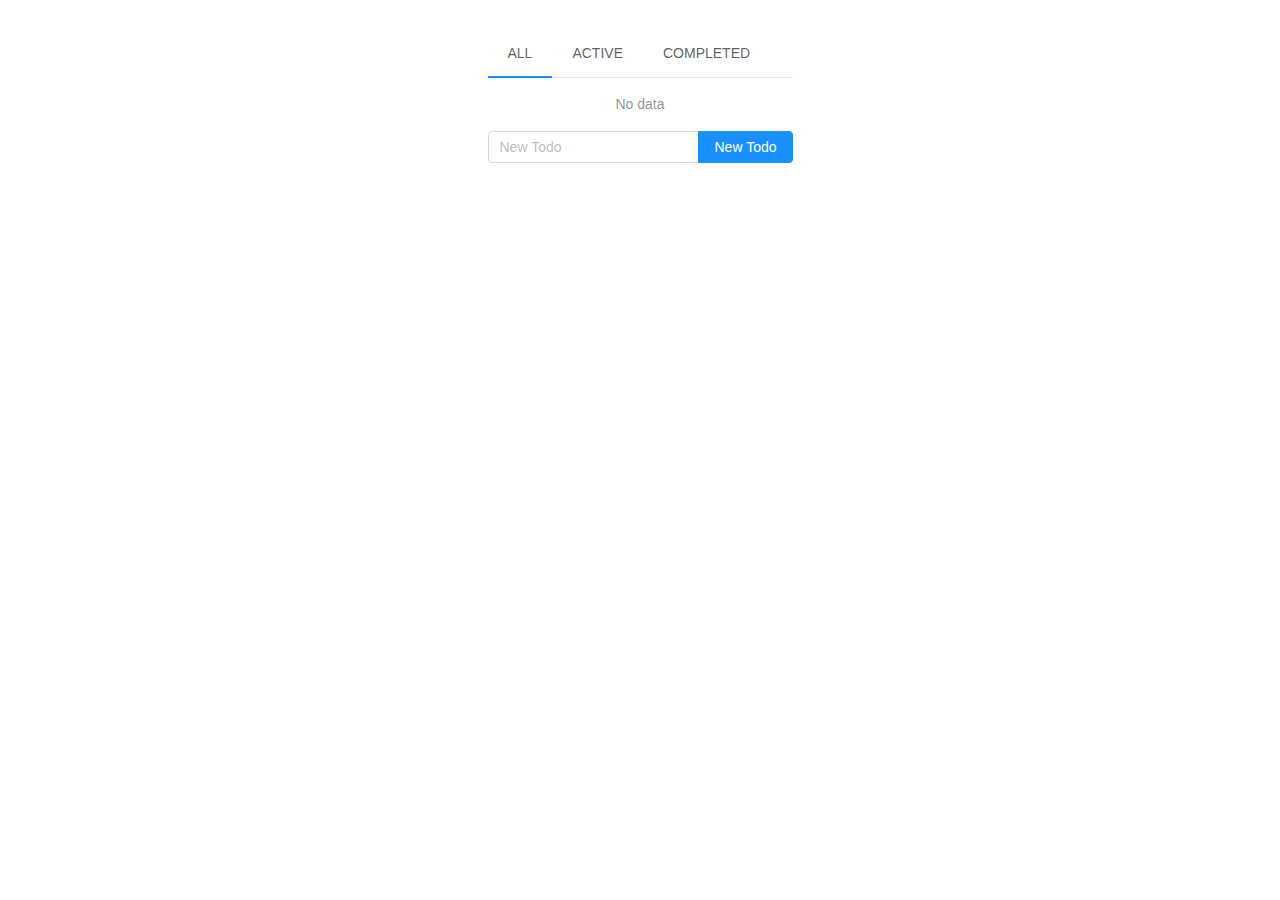
==== index.html @ 4963d321 "initial commit" ====
<!DOCTYPE html>
<html>
  <head>
    <meta charset="UTF-8">
    <title>Todo-V4.1.1</title>
  <link href="./bundle.css" rel="stylesheet"></head>
  <body>
  <script type="text/javascript" src="./bundle.js"></script></body>
</html>
---- bundle.css ----
@font-face{font-family:Monospaced Number;src:local("Tahoma");unicode-range:u+30-39}@font-face{font-family:Chinese Quote;src:local("PingFang SC"),local("SimSun");unicode-range:u+2018,u+2019,u+201c,u+201d}body,html{width:100%;height:100%}input::-ms-clear,input::-ms-reveal{display:none}*,:after,:before{-webkit-box-sizing:border-box;box-sizing:border-box}html{font-family:sans-serif;line-height:1.15;-webkit-text-size-adjust:100%;-ms-text-size-adjust:100%;-ms-overflow-style:scrollbar;-webkit-tap-highlight-color:rgba(0,0,0,0)}@at-root{@-ms-viewport{width:device-width}}article,aside,dialog,figcaption,figure,footer,header,hgroup,main,nav,section{display:block}body{margin:0;font-family:Monospaced Number,Chinese Quote,-apple-system,BlinkMacSystemFont,Segoe UI,Roboto,PingFang SC,Hiragino Sans GB,Microsoft YaHei,Helvetica Neue,Helvetica,Arial,sans-serif;font-size:14px;line-height:1.5;color:rgba(0,0,0,.65);background-color:#fff}[tabindex="-1"]:focus{outline:none!important}hr{-webkit-box-sizing:content-box;box-sizing:content-box;height:0;overflow:visible}h1,h2,h3,h4,h5,h6{margin-top:0;margin-bottom:.5em;color:rgba(0,0,0,.85);font-weight:500}p{margin-top:0;margin-bottom:1em}abbr[data-original-title],abbr[title]{text-decoration:underline;-webkit-text-decoration:underline dotted;text-decoration:underline dotted;cursor:help;border-bottom:0}address{margin-bottom:1em;font-style:normal;line-height:inherit}input[type=number],input[type=password],input[type=text],textarea{-webkit-appearance:none}dl,ol,ul{margin-top:0;margin-bottom:1em}ol ol,ol ul,ul ol,ul ul{margin-bottom:0}dt{font-weight:500}dd{margin-bottom:.5em;margin-left:0}blockquote{margin:0 0 1em}dfn{font-style:italic}b,strong{font-weight:bolder}small{font-size:80%}sub,sup{position:relative;font-size:75%;line-height:0;vertical-align:baseline}sub{bottom:-.25em}sup{top:-.5em}a{color:#1890ff;background-color:transparent;text-decoration:none;outline:none;cursor:pointer;-webkit-transition:color .3s;transition:color .3s;-webkit-text-decoration-skip:objects}a:focus{text-decoration:underline;-webkit-text-decoration-skip:ink;text-decoration-skip:ink}a:hover{color:#40a9ff}a:active{color:#096dd9}a:active,a:hover{outline:0;text-decoration:none}a[disabled]{color:rgba(0,0,0,.25);cursor:not-allowed;pointer-events:none}code,kbd,pre,samp{font-family:Consolas,Menlo,Courier,monospace;font-size:1em}pre{margin-top:0;margin-bottom:1em;overflow:auto}figure{margin:0 0 1em}img{vertical-align:middle;border-style:none}svg:not(:root){overflow:hidden}[role=button],a,area,button,input:not([type=range]),label,select,summary,textarea{-ms-touch-action:manipulation;touch-action:manipulation}table{border-collapse:collapse}caption{padding-top:.75em;padding-bottom:.3em;color:rgba(0,0,0,.45);text-align:left;caption-side:bottom}th{text-align:inherit}button,input,optgroup,select,textarea{margin:0;font-family:inherit;font-size:inherit;line-height:inherit;color:inherit}button,input{overflow:visible}button,select{text-transform:none}[type=reset],[type=submit],button,html [type=button]{-webkit-appearance:button}[type=button]::-moz-focus-inner,[type=reset]::-moz-focus-inner,[type=submit]::-moz-focus-inner,button::-moz-focus-inner{padding:0;border-style:none}input[type=checkbox],input[type=radio]{-webkit-box-sizing:border-box;box-sizing:border-box;padding:0}input[type=date],input[type=datetime-local],input[type=month],input[type=time]{-webkit-appearance:listbox}textarea{overflow:auto;resize:vertical}fieldset{min-width:0;padding:0;margin:0;border:0}legend{display:block;width:100%;max-width:100%;padding:0;margin-bottom:.5em;font-size:1.5em;line-height:inherit;color:inherit;white-space:normal}progress{vertical-align:baseline}[type=number]::-webkit-inner-spin-button,[type=number]::-webkit-outer-spin-button{height:auto}[type=search]{outline-offset:-2px;-webkit-appearance:none}[type=search]::-webkit-search-cancel-button,[type=search]::-webkit-search-decoration{-webkit-appearance:none}::-webkit-file-upload-button{font:inherit;-webkit-appearance:button}output{display:inline-block}summary{display:list-item}template{display:none}[hidden]{display:none!important}mark{padding:.2em;background-color:#feffe6}::-moz-selection{background:#1890ff;color:#fff}::selection{background:#1890ff;color:#fff}.clearfix{zoom:1}.clearfix:after,.clearfix:before{content:" ";display:table}.clearfix:after{clear:both;visibility:hidden;font-size:0;height:0}@font-face{font-family:anticon;src:url("https://at.alicdn.com/t/font_148784_v4ggb6wrjmkotj4i.eot");src:url("https://at.alicdn.com/t/font_148784_v4ggb6wrjmkotj4i.woff") format("woff"),url("https://at.alicdn.com/t/font_148784_v4ggb6wrjmkotj4i.ttf") format("truetype"),url("https://at.alicdn.com/t/font_148784_v4ggb6wrjmkotj4i.svg#iconfont") format("svg")}.anticon{display:inline-block;font-style:normal;vertical-align:baseline;text-align:center;text-transform:none;line-height:1;text-rendering:optimizeLegibility;-webkit-font-smoothing:antialiased;-moz-osx-font-smoothing:grayscale}.anticon:before{display:block;font-family:anticon!important}.anticon-step-forward:before{content:"\E600"}.anticon-step-backward:before{content:"\E601"}.anticon-forward:before{content:"\E602"}.anticon-backward:before{content:"\E603"}.anticon-caret-right:before{content:"\E604"}.anticon-caret-left:before{content:"\E605"}.anticon-caret-down:before{content:"\E606"}.anticon-caret-up:before{content:"\E607"}.anticon-caret-circle-right:before,.anticon-circle-right:before,.anticon-right-circle:before{content:"\E608"}.anticon-caret-circle-left:before,.anticon-circle-left:before,.anticon-left-circle:before{content:"\E609"}.anticon-caret-circle-up:before,.anticon-circle-up:before,.anticon-up-circle:before{content:"\E60A"}.anticon-caret-circle-down:before,.anticon-circle-down:before,.anticon-down-circle:before{content:"\E60B"}.anticon-right-circle-o:before{content:"\E60C"}.anticon-caret-circle-o-right:before,.anticon-circle-o-right:before{content:"\E60C"}.anticon-left-circle-o:before{content:"\E60D"}.anticon-caret-circle-o-left:before,.anticon-circle-o-left:before{content:"\E60D"}.anticon-up-circle-o:before{content:"\E60E"}.anticon-caret-circle-o-up:before,.anticon-circle-o-up:before{content:"\E60E"}.anticon-down-circle-o:before{content:"\E60F"}.anticon-caret-circle-o-down:before,.anticon-circle-o-down:before{content:"\E60F"}.anticon-verticle-left:before{content:"\E610"}.anticon-verticle-right:before{content:"\E611"}.anticon-rollback:before{content:"\E612"}.anticon-retweet:before{content:"\E613"}.anticon-shrink:before{content:"\E614"}.anticon-arrow-salt:before,.anticon-arrows-alt:before{content:"\E615"}.anticon-reload:before{content:"\E616"}.anticon-double-right:before{content:"\E617"}.anticon-double-left:before{content:"\E618"}.anticon-arrow-down:before{content:"\E619"}.anticon-arrow-up:before{content:"\E61A"}.anticon-arrow-right:before{content:"\E61B"}.anticon-arrow-left:before{content:"\E61C"}.anticon-down:before{content:"\E61D"}.anticon-up:before{content:"\E61E"}.anticon-right:before{content:"\E61F"}.anticon-left:before{content:"\E620"}.anticon-minus-square-o:before{content:"\E621"}.anticon-minus-circle:before{content:"\E622"}.anticon-minus-circle-o:before{content:"\E623"}.anticon-minus:before{content:"\E624"}.anticon-plus-circle-o:before{content:"\E625"}.anticon-plus-circle:before{content:"\E626"}.anticon-plus:before{content:"\E627"}.anticon-info-circle:before{content:"\E628"}.anticon-info-circle-o:before{content:"\E629"}.anticon-info:before{content:"\E62A"}.anticon-exclamation:before{content:"\E62B"}.anticon-exclamation-circle:before{content:"\E62C"}.anticon-exclamation-circle-o:before{content:"\E62D"}.anticon-close-circle:before,.anticon-cross-circle:before{content:"\E62E"}.anticon-close-circle-o:before,.anticon-cross-circle-o:before{content:"\E62F"}.anticon-check-circle:before{content:"\E630"}.anticon-check-circle-o:before{content:"\E631"}.anticon-check:before{content:"\E632"}.anticon-close:before,.anticon-cross:before{content:"\E633"}.anticon-customer-service:before,.anticon-customerservice:before{content:"\E634"}.anticon-credit-card:before{content:"\E635"}.anticon-code-o:before{content:"\E636"}.anticon-book:before{content:"\E637"}.anticon-bars:before{content:"\E639"}.anticon-question:before{content:"\E63A"}.anticon-question-circle:before{content:"\E63B"}.anticon-question-circle-o:before{content:"\E63C"}.anticon-pause:before{content:"\E63D"}.anticon-pause-circle:before{content:"\E63E"}.anticon-pause-circle-o:before{content:"\E63F"}.anticon-clock-circle:before{content:"\E640"}.anticon-clock-circle-o:before{content:"\E641"}.anticon-swap:before{content:"\E642"}.anticon-swap-left:before{content:"\E643"}.anticon-swap-right:before{content:"\E644"}.anticon-plus-square-o:before{content:"\E645"}.anticon-frown-circle:before,.anticon-frown:before{content:"\E646"}.anticon-ellipsis:before{content:"\E647"}.anticon-copy:before{content:"\E648"}.anticon-menu-fold:before{content:"\E9AC"}.anticon-mail:before{content:"\E659"}.anticon-logout:before{content:"\E65A"}.anticon-link:before{content:"\E65B"}.anticon-area-chart:before{content:"\E65C"}.anticon-line-chart:before{content:"\E65D"}.anticon-home:before{content:"\E65E"}.anticon-laptop:before{content:"\E65F"}.anticon-star:before{content:"\E660"}.anticon-star-o:before{content:"\E661"}.anticon-folder:before{content:"\E662"}.anticon-filter:before{content:"\E663"}.anticon-file:before{content:"\E664"}.anticon-exception:before{content:"\E665"}.anticon-meh-circle:before,.anticon-meh:before{content:"\E666"}.anticon-meh-o:before{content:"\E667"}.anticon-shopping-cart:before{content:"\E668"}.anticon-save:before{content:"\E669"}.anticon-user:before{content:"\E66A"}.anticon-video-camera:before{content:"\E66B"}.anticon-to-top:before{content:"\E66C"}.anticon-team:before{content:"\E66D"}.anticon-tablet:before{content:"\E66E"}.anticon-solution:before{content:"\E66F"}.anticon-search:before{content:"\E670"}.anticon-share-alt:before{content:"\E671"}.anticon-setting:before{content:"\E672"}.anticon-poweroff:before{content:"\E6D5"}.anticon-picture:before{content:"\E674"}.anticon-phone:before{content:"\E675"}.anticon-paper-clip:before{content:"\E676"}.anticon-notification:before{content:"\E677"}.anticon-mobile:before{content:"\E678"}.anticon-menu-unfold:before{content:"\E9AD"}.anticon-inbox:before{content:"\E67A"}.anticon-lock:before{content:"\E67B"}.anticon-qrcode:before{content:"\E67C"}.anticon-play-circle:before{content:"\E6D0"}.anticon-play-circle-o:before{content:"\E6D1"}.anticon-tag:before{content:"\E6D2"}.anticon-tag-o:before{content:"\E6D3"}.anticon-tags:before{content:"\E67D"}.anticon-tags-o:before{content:"\E67E"}.anticon-cloud-o:before{content:"\E67F"}.anticon-cloud:before{content:"\E680"}.anticon-cloud-upload:before{content:"\E681"}.anticon-cloud-download:before{content:"\E682"}.anticon-cloud-download-o:before{content:"\E683"}.anticon-cloud-upload-o:before{content:"\E684"}.anticon-environment:before{content:"\E685"}.anticon-environment-o:before{content:"\E686"}.anticon-eye:before{content:"\E687"}.anticon-eye-o:before{content:"\E688"}.anticon-camera:before{content:"\E689"}.anticon-camera-o:before{content:"\E68A"}.anticon-windows:before{content:"\E68B"}.anticon-apple:before{content:"\E68C"}.anticon-apple-o:before{content:"\E6D4"}.anticon-android:before{content:"\E938"}.anticon-android-o:before{content:"\E68D"}.anticon-aliwangwang:before{content:"\E68E"}.anticon-aliwangwang-o:before{content:"\E68F"}.anticon-export:before{content:"\E691"}.anticon-edit:before{content:"\E692"}.anticon-circle-down-o:before{content:"\E693"}.anticon-circle-down-:before{content:"\E694"}.anticon-appstore-o:before{content:"\E695"}.anticon-appstore:before{content:"\E696"}.anticon-scan:before{content:"\E697"}.anticon-file-text:before{content:"\E698"}.anticon-folder-open:before{content:"\E699"}.anticon-hdd:before{content:"\E69A"}.anticon-ie:before{content:"\E69B"}.anticon-file-jpg:before{content:"\E69C"}.anticon-like:before{content:"\E64C"}.anticon-like-o:before{content:"\E69D"}.anticon-dislike:before{content:"\E64B"}.anticon-dislike-o:before{content:"\E69E"}.anticon-delete:before{content:"\E69F"}.anticon-enter:before{content:"\E6A0"}.anticon-pushpin-o:before{content:"\E6A1"}.anticon-pushpin:before{content:"\E6A2"}.anticon-heart:before{content:"\E6A3"}.anticon-heart-o:before{content:"\E6A4"}.anticon-pay-circle:before{content:"\E6A5"}.anticon-pay-circle-o:before{content:"\E6A6"}.anticon-smile-circle:before,.anticon-smile:before{content:"\E6A7"}.anticon-smile-o:before{content:"\E6A8"}.anticon-frown-o:before{content:"\E6A9"}.anticon-calculator:before{content:"\E6AA"}.anticon-message:before{content:"\E6AB"}.anticon-chrome:before{content:"\E6AC"}.anticon-github:before{content:"\E6AD"}.anticon-file-unknown:before{content:"\E6AF"}.anticon-file-excel:before{content:"\E6B0"}.anticon-file-ppt:before{content:"\E6B1"}.anticon-file-word:before{content:"\E6B2"}.anticon-file-pdf:before{content:"\E6B3"}.anticon-desktop:before{content:"\E6B4"}.anticon-upload:before{content:"\E6B6"}.anticon-download:before{content:"\E6B7"}.anticon-pie-chart:before{content:"\E6B8"}.anticon-unlock:before{content:"\E6BA"}.anticon-calendar:before{content:"\E6BB"}.anticon-windows-o:before{content:"\E6BC"}.anticon-dot-chart:before{content:"\E6BD"}.anticon-bar-chart:before{content:"\E6BE"}.anticon-code:before{content:"\E6BF"}.anticon-api:before{content:"\E951"}.anticon-plus-square:before{content:"\E6C0"}.anticon-minus-square:before{content:"\E6C1"}.anticon-close-square:before{content:"\E6C2"}.anticon-close-square-o:before{content:"\E6C3"}.anticon-check-square:before{content:"\E6C4"}.anticon-check-square-o:before{content:"\E6C5"}.anticon-fast-backward:before{content:"\E6C6"}.anticon-fast-forward:before{content:"\E6C7"}.anticon-up-square:before{content:"\E6C8"}.anticon-down-square:before{content:"\E6C9"}.anticon-left-square:before{content:"\E6CA"}.anticon-right-square:before{content:"\E6CB"}.anticon-right-square-o:before{content:"\E6CC"}.anticon-left-square-o:before{content:"\E6CD"}.anticon-down-square-o:before{content:"\E6CE"}.anticon-up-square-o:before{content:"\E6CF"}.anticon-loading:before{content:"\E64D"}.anticon-loading-3-quarters:before{content:"\E6AE"}.anticon-bulb:before{content:"\E649"}.anticon-select:before{content:"\E64A"}.anticon-addfile:before,.anticon-file-add:before{content:"\E910"}.anticon-addfolder:before,.anticon-folder-add:before{content:"\E914"}.anticon-switcher:before{content:"\E913"}.anticon-rocket:before{content:"\E90F"}.anticon-dingding:before{content:"\E923"}.anticon-dingding-o:before{content:"\E925"}.anticon-bell:before{content:"\E64E"}.anticon-disconnect:before{content:"\E64F"}.anticon-database:before{content:"\E650"}.anticon-compass:before{content:"\E6DB"}.anticon-barcode:before{content:"\E652"}.anticon-hourglass:before{content:"\E653"}.anticon-key:before{content:"\E654"}.anticon-flag:before{content:"\E655"}.anticon-layout:before{content:"\E656"}.anticon-login:before{content:"\E657"}.anticon-printer:before{content:"\E673"}.anticon-sound:before{content:"\E6E9"}.anticon-usb:before{content:"\E6D7"}.anticon-skin:before{content:"\E6D8"}.anticon-tool:before{content:"\E6D9"}.anticon-sync:before{content:"\E6DA"}.anticon-wifi:before{content:"\E6D6"}.anticon-car:before{content:"\E6DC"}.anticon-copyright:before{content:"\E6DE"}.anticon-schedule:before{content:"\E6DF"}.anticon-user-add:before{content:"\E6ED"}.anticon-user-delete:before{content:"\E6E0"}.anticon-usergroup-add:before{content:"\E6DD"}.anticon-usergroup-delete:before{content:"\E6E1"}.anticon-man:before{content:"\E6E2"}.anticon-woman:before{content:"\E6EC"}.anticon-shop:before{content:"\E6E3"}.anticon-gift:before{content:"\E6E4"}.anticon-idcard:before{content:"\E6E5"}.anticon-medicine-box:before{content:"\E6E6"}.anticon-red-envelope:before{content:"\E6E7"}.anticon-coffee:before{content:"\E6E8"}.anticon-trademark:before{content:"\E651"}.anticon-safety:before{content:"\E6EA"}.anticon-wallet:before{content:"\E6EB"}.anticon-bank:before{content:"\E6EE"}.anticon-trophy:before{content:"\E6EF"}.anticon-contacts:before{content:"\E6F0"}.anticon-global:before{content:"\E6F1"}.anticon-shake:before{content:"\E94F"}.anticon-fork:before{content:"\E6F2"}.anticon-dashboard:before{content:"\E99A"}.anticon-profile:before{content:"\E999"}.anticon-table:before{content:"\E998"}.anticon-warning:before{content:"\E997"}.anticon-form:before{content:"\E996"}.anticon-spin:before{display:inline-block;-webkit-animation:loadingCircle 1s infinite linear;animation:loadingCircle 1s infinite linear}.anticon-weibo-square:before{content:"\E6F5"}.anticon-weibo-circle:before{content:"\E6F4"}.anticon-taobao-circle:before{content:"\E6F3"}.anticon-html5:before{content:"\E9C7"}.anticon-weibo:before{content:"\E9C6"}.anticon-twitter:before{content:"\E9C5"}.anticon-wechat:before{content:"\E9C4"}.anticon-youtube:before{content:"\E9C3"}.anticon-alipay-circle:before{content:"\E9C2"}.anticon-taobao:before{content:"\E9C1"}.anticon-skype:before{content:"\E9C0"}.anticon-qq:before{content:"\E9BF"}.anticon-medium-workmark:before{content:"\E9BE"}.anticon-gitlab:before{content:"\E9BD"}.anticon-medium:before{content:"\E9BC"}.anticon-linkedin:before{content:"\E9BB"}.anticon-google-plus:before{content:"\E9BA"}.anticon-dropbox:before{content:"\E9B9"}.anticon-facebook:before{content:"\E9B8"}.anticon-codepen:before{content:"\E9B7"}.anticon-amazon:before{content:"\E9B6"}.anticon-google:before{content:"\E9B5"}.anticon-codepen-circle:before{content:"\E9B4"}.anticon-alipay:before{content:"\E9B3"}.anticon-ant-design:before{content:"\E9B2"}.anticon-aliyun:before{content:"\E9F4"}.anticon-zhihu:before{content:"\E703"}.anticon-file-markdown:before{content:"\E704"}.anticon-slack:before{content:"\E705"}.anticon-slack-square:before{content:"\E706"}.anticon-behance:before{content:"\E707"}.anticon-behance-square:before{content:"\E708"}.anticon-dribbble:before{content:"\E709"}.anticon-dribbble-square:before{content:"\E70A"}.anticon-instagram:before{content:"\E70B"}.anticon-yuque:before{content:"\E70C"}.fade-appear,.fade-enter,.fade-leave{-webkit-animation-duration:.2s;animation-duration:.2s;-webkit-animation-fill-mode:both;animation-fill-mode:both;-webkit-animation-play-state:paused;animation-play-state:paused}.fade-appear.fade-appear-active,.fade-enter.fade-enter-active{-webkit-animation-name:antFadeIn;animation-name:antFadeIn;-webkit-animation-play-state:running;animation-play-state:running}.fade-leave.fade-leave-active{-webkit-animation-name:antFadeOut;animation-name:antFadeOut;-webkit-animation-play-state:running;animation-play-state:running;pointer-events:none}.fade-appear,.fade-enter{opacity:0}.fade-appear,.fade-enter,.fade-leave{-webkit-animation-timing-function:linear;animation-timing-function:linear}@-webkit-keyframes antFadeIn{0%{opacity:0}to{opacity:1}}@keyframes antFadeIn{0%{opacity:0}to{opacity:1}}@-webkit-keyframes antFadeOut{0%{opacity:1}to{opacity:0}}@keyframes antFadeOut{0%{opacity:1}to{opacity:0}}.move-up-appear,.move-up-enter,.move-up-leave{-webkit-animation-duration:.2s;animation-duration:.2s;-webkit-animation-fill-mode:both;animation-fill-mode:both;-webkit-animation-play-state:paused;animation-play-state:paused}.move-up-appear.move-up-appear-active,.move-up-enter.move-up-enter-active{-webkit-animation-name:antMoveUpIn;animation-name:antMoveUpIn;-webkit-animation-play-state:running;animation-play-state:running}.move-up-leave.move-up-leave-active{-webkit-animation-name:antMoveUpOut;animation-name:antMoveUpOut;-webkit-animation-play-state:running;animation-play-state:running;pointer-events:none}.move-up-appear,.move-up-enter{opacity:0;-webkit-animation-timing-function:cubic-bezier(.08,.82,.17,1);animation-timing-function:cubic-bezier(.08,.82,.17,1)}.move-up-leave{-webkit-animation-timing-function:cubic-bezier(.6,.04,.98,.34);animation-timing-function:cubic-bezier(.6,.04,.98,.34)}.move-down-appear,.move-down-enter,.move-down-leave{-webkit-animation-duration:.2s;animation-duration:.2s;-webkit-animation-fill-mode:both;animation-fill-mode:both;-webkit-animation-play-state:paused;animation-play-state:paused}.move-down-appear.move-down-appear-active,.move-down-enter.move-down-enter-active{-webkit-animation-name:antMoveDownIn;animation-name:antMoveDownIn;-webkit-animation-play-state:running;animation-play-state:running}.move-down-leave.move-down-leave-active{-webkit-animation-name:antMoveDownOut;animation-name:antMoveDownOut;-webkit-animation-play-state:running;animation-play-state:running;pointer-events:none}.move-down-appear,.move-down-enter{opacity:0;-webkit-animation-timing-function:cubic-bezier(.08,.82,.17,1);animation-timing-function:cubic-bezier(.08,.82,.17,1)}.move-down-leave{-webkit-animation-timing-function:cubic-bezier(.6,.04,.98,.34);animation-timing-function:cubic-bezier(.6,.04,.98,.34)}.move-left-appear,.move-left-enter,.move-left-leave{-webkit-animation-duration:.2s;animation-duration:.2s;-webkit-animation-fill-mode:both;animation-fill-mode:both;-webkit-animation-play-state:paused;animation-play-state:paused}.move-left-appear.move-left-appear-active,.move-left-enter.move-left-enter-active{-webkit-animation-name:antMoveLeftIn;animation-name:antMoveLeftIn;-webkit-animation-play-state:running;animation-play-state:running}.move-left-leave.move-left-leave-active{-webkit-animation-name:antMoveLeftOut;animation-name:antMoveLeftOut;-webkit-animation-play-state:running;animation-play-state:running;pointer-events:none}.move-left-appear,.move-left-enter{opacity:0;-webkit-animation-timing-function:cubic-bezier(.08,.82,.17,1);animation-timing-function:cubic-bezier(.08,.82,.17,1)}.move-left-leave{-webkit-animation-timing-function:cubic-bezier(.6,.04,.98,.34);animation-timing-function:cubic-bezier(.6,.04,.98,.34)}.move-right-appear,.move-right-enter,.move-right-leave{-webkit-animation-duration:.2s;animation-duration:.2s;-webkit-animation-fill-mode:both;animation-fill-mode:both;-webkit-animation-play-state:paused;animation-play-state:paused}.move-right-appear.move-right-appear-active,.move-right-enter.move-right-enter-active{-webkit-animation-name:antMoveRightIn;animation-name:antMoveRightIn;-webkit-animation-play-state:running;animation-play-state:running}.move-right-leave.move-right-leave-active{-webkit-animation-name:antMoveRightOut;animation-name:antMoveRightOut;-webkit-animation-play-state:running;animation-play-state:running;pointer-events:none}.move-right-appear,.move-right-enter{opacity:0;-webkit-animation-timing-function:cubic-bezier(.08,.82,.17,1);animation-timing-function:cubic-bezier(.08,.82,.17,1)}.move-right-leave{-webkit-animation-timing-function:cubic-bezier(.6,.04,.98,.34);animation-timing-function:cubic-bezier(.6,.04,.98,.34)}@-webkit-keyframes antMoveDownIn{0%{-webkit-transform-origin:0 0;transform-origin:0 0;-webkit-transform:translateY(100%);transform:translateY(100%);opacity:0}to{-webkit-transform-origin:0 0;transform-origin:0 0;-webkit-transform:translateY(0);transform:translateY(0);opacity:1}}@keyframes antMoveDownIn{0%{-webkit-transform-origin:0 0;transform-origin:0 0;-webkit-transform:translateY(100%);transform:translateY(100%);opacity:0}to{-webkit-transform-origin:0 0;transform-origin:0 0;-webkit-transform:translateY(0);transform:translateY(0);opacity:1}}@-webkit-keyframes antMoveDownOut{0%{-webkit-transform-origin:0 0;transform-origin:0 0;-webkit-transform:translateY(0);transform:translateY(0);opacity:1}to{-webkit-transform-origin:0 0;transform-origin:0 0;-webkit-transform:translateY(100%);transform:translateY(100%);opacity:0}}@keyframes antMoveDownOut{0%{-webkit-transform-origin:0 0;transform-origin:0 0;-webkit-transform:translateY(0);transform:translateY(0);opacity:1}to{-webkit-transform-origin:0 0;transform-origin:0 0;-webkit-transform:translateY(100%);transform:translateY(100%);opacity:0}}@-webkit-keyframes antMoveLeftIn{0%{-webkit-transform-origin:0 0;transform-origin:0 0;-webkit-transform:translateX(-100%);transform:translateX(-100%);opacity:0}to{-webkit-transform-origin:0 0;transform-origin:0 0;-webkit-transform:translateX(0);transform:translateX(0);opacity:1}}@keyframes antMoveLeftIn{0%{-webkit-transform-origin:0 0;transform-origin:0 0;-webkit-transform:translateX(-100%);transform:translateX(-100%);opacity:0}to{-webkit-transform-origin:0 0;transform-origin:0 0;-webkit-transform:translateX(0);transform:translateX(0);opacity:1}}@-webkit-keyframes antMoveLeftOut{0%{-webkit-transform-origin:0 0;transform-origin:0 0;-webkit-transform:translateX(0);transform:translateX(0);opacity:1}to{-webkit-transform-origin:0 0;transform-origin:0 0;-webkit-transform:translateX(-100%);transform:translateX(-100%);opacity:0}}@keyframes antMoveLeftOut{0%{-webkit-transform-origin:0 0;transform-origin:0 0;-webkit-transform:translateX(0);transform:translateX(0);opacity:1}to{-webkit-transform-origin:0 0;transform-origin:0 0;-webkit-transform:translateX(-100%);transform:translateX(-100%);opacity:0}}@-webkit-keyframes antMoveRightIn{0%{opacity:0;-webkit-transform-origin:0 0;transform-origin:0 0;-webkit-transform:translateX(100%);transform:translateX(100%)}to{opacity:1;-webkit-transform-origin:0 0;transform-origin:0 0;-webkit-transform:translateX(0);transform:translateX(0)}}@keyframes antMoveRightIn{0%{opacity:0;-webkit-transform-origin:0 0;transform-origin:0 0;-webkit-transform:translateX(100%);transform:translateX(100%)}to{opacity:1;-webkit-transform-origin:0 0;transform-origin:0 0;-webkit-transform:translateX(0);transform:translateX(0)}}@-webkit-keyframes antMoveRightOut{0%{-webkit-transform-origin:0 0;transform-origin:0 0;-webkit-transform:translateX(0);transform:translateX(0);opacity:1}to{-webkit-transform-origin:0 0;transform-origin:0 0;-webkit-transform:translateX(100%);transform:translateX(100%);opacity:0}}@keyframes antMoveRightOut{0%{-webkit-transform-origin:0 0;transform-origin:0 0;-webkit-transform:translateX(0);transform:translateX(0);opacity:1}to{-webkit-transform-origin:0 0;transform-origin:0 0;-webkit-transform:translateX(100%);transform:translateX(100%);opacity:0}}@-webkit-keyframes antMoveUpIn{0%{-webkit-transform-origin:0 0;transform-origin:0 0;-webkit-transform:translateY(-100%);transform:translateY(-100%);opacity:0}to{-webkit-transform-origin:0 0;transform-origin:0 0;-webkit-transform:translateY(0);transform:translateY(0);opacity:1}}@keyframes antMoveUpIn{0%{-webkit-transform-origin:0 0;transform-origin:0 0;-webkit-transform:translateY(-100%);transform:translateY(-100%);opacity:0}to{-webkit-transform-origin:0 0;transform-origin:0 0;-webkit-transform:translateY(0);transform:translateY(0);opacity:1}}@-webkit-keyframes antMoveUpOut{0%{-webkit-transform-origin:0 0;transform-origin:0 0;-webkit-transform:translateY(0);transform:translateY(0);opacity:1}to{-webkit-transform-origin:0 0;transform-origin:0 0;-webkit-transform:translateY(-100%);transform:translateY(-100%);opacity:0}}@keyframes antMoveUpOut{0%{-webkit-transform-origin:0 0;transform-origin:0 0;-webkit-transform:translateY(0);transform:translateY(0);opacity:1}to{-webkit-transform-origin:0 0;transform-origin:0 0;-webkit-transform:translateY(-100%);transform:translateY(-100%);opacity:0}}@-webkit-keyframes loadingCircle{0%{-webkit-transform-origin:50% 50%;transform-origin:50% 50%;-webkit-transform:rotate(0deg);transform:rotate(0deg)}to{-webkit-transform-origin:50% 50%;transform-origin:50% 50%;-webkit-transform:rotate(1turn);transform:rotate(1turn)}}@keyframes loadingCircle{0%{-webkit-transform-origin:50% 50%;transform-origin:50% 50%;-webkit-transform:rotate(0deg);transform:rotate(0deg)}to{-webkit-transform-origin:50% 50%;transform-origin:50% 50%;-webkit-transform:rotate(1turn);transform:rotate(1turn)}}.slide-up-appear,.slide-up-enter,.slide-up-leave{-webkit-animation-duration:.2s;animation-duration:.2s;-webkit-animation-fill-mode:both;animation-fill-mode:both;-webkit-animation-play-state:paused;animation-play-state:paused}.slide-up-appear.slide-up-appear-active,.slide-up-enter.slide-up-enter-active{-webkit-animation-name:antSlideUpIn;animation-name:antSlideUpIn;-webkit-animation-play-state:running;animation-play-state:running}.slide-up-leave.slide-up-leave-active{-webkit-animation-name:antSlideUpOut;animation-name:antSlideUpOut;-webkit-animation-play-state:running;animation-play-state:running;pointer-events:none}.slide-up-appear,.slide-up-enter{opacity:0;-webkit-animation-timing-function:cubic-bezier(.23,1,.32,1);animation-timing-function:cubic-bezier(.23,1,.32,1)}.slide-up-leave{-webkit-animation-timing-function:cubic-bezier(.755,.05,.855,.06);animation-timing-function:cubic-bezier(.755,.05,.855,.06)}.slide-down-appear,.slide-down-enter,.slide-down-leave{-webkit-animation-duration:.2s;animation-duration:.2s;-webkit-animation-fill-mode:both;animation-fill-mode:both;-webkit-animation-play-state:paused;animation-play-state:paused}.slide-down-appear.slide-down-appear-active,.slide-down-enter.slide-down-enter-active{-webkit-animation-name:antSlideDownIn;animation-name:antSlideDownIn;-webkit-animation-play-state:running;animation-play-state:running}.slide-down-leave.slide-down-leave-active{-webkit-animation-name:antSlideDownOut;animation-name:antSlideDownOut;-webkit-animation-play-state:running;animation-play-state:running;pointer-events:none}.slide-down-appear,.slide-down-enter{opacity:0;-webkit-animation-timing-function:cubic-bezier(.23,1,.32,1);animation-timing-function:cubic-bezier(.23,1,.32,1)}.slide-down-leave{-webkit-animation-timing-function:cubic-bezier(.755,.05,.855,.06);animation-timing-function:cubic-bezier(.755,.05,.855,.06)}.slide-left-appear,.slide-left-enter,.slide-left-leave{-webkit-animation-duration:.2s;animation-duration:.2s;-webkit-animation-fill-mode:both;animation-fill-mode:both;-webkit-animation-play-state:paused;animation-play-state:paused}.slide-left-appear.slide-left-appear-active,.slide-left-enter.slide-left-enter-active{-webkit-animation-name:antSlideLeftIn;animation-name:antSlideLeftIn;-webkit-animation-play-state:running;animation-play-state:running}.slide-left-leave.slide-left-leave-active{-webkit-animation-name:antSlideLeftOut;animation-name:antSlideLeftOut;-webkit-animation-play-state:running;animation-play-state:running;pointer-events:none}.slide-left-appear,.slide-left-enter{opacity:0;-webkit-animation-timing-function:cubic-bezier(.23,1,.32,1);animation-timing-function:cubic-bezier(.23,1,.32,1)}.slide-left-leave{-webkit-animation-timing-function:cubic-bezier(.755,.05,.855,.06);animation-timing-function:cubic-bezier(.755,.05,.855,.06)}.slide-right-appear,.slide-right-enter,.slide-right-leave{-webkit-animation-duration:.2s;animation-duration:.2s;-webkit-animation-fill-mode:both;animation-fill-mode:both;-webkit-animation-play-state:paused;animation-play-state:paused}.slide-right-appear.slide-right-appear-active,.slide-right-enter.slide-right-enter-active{-webkit-animation-name:antSlideRightIn;animation-name:antSlideRightIn;-webkit-animation-play-state:running;animation-play-state:running}.slide-right-leave.slide-right-leave-active{-webkit-animation-name:antSlideRightOut;animation-name:antSlideRightOut;-webkit-animation-play-state:running;animation-play-state:running;pointer-events:none}.slide-right-appear,.slide-right-enter{opacity:0;-webkit-animation-timing-function:cubic-bezier(.23,1,.32,1);animation-timing-function:cubic-bezier(.23,1,.32,1)}.slide-right-leave{-webkit-animation-timing-function:cubic-bezier(.755,.05,.855,.06);animation-timing-function:cubic-bezier(.755,.05,.855,.06)}@-webkit-keyframes antSlideUpIn{0%{opacity:0;-webkit-transform-origin:0 0;transform-origin:0 0;-webkit-transform:scaleY(.8);transform:scaleY(.8)}to{opacity:1;-webkit-transform-origin:0 0;transform-origin:0 0;-webkit-transform:scaleY(1);transform:scaleY(1)}}@keyframes antSlideUpIn{0%{opacity:0;-webkit-transform-origin:0 0;transform-origin:0 0;-webkit-transform:scaleY(.8);transform:scaleY(.8)}to{opacity:1;-webkit-transform-origin:0 0;transform-origin:0 0;-webkit-transform:scaleY(1);transform:scaleY(1)}}@-webkit-keyframes antSlideUpOut{0%{opacity:1;-webkit-transform-origin:0 0;transform-origin:0 0;-webkit-transform:scaleY(1);transform:scaleY(1)}to{opacity:0;-webkit-transform-origin:0 0;transform-origin:0 0;-webkit-transform:scaleY(.8);transform:scaleY(.8)}}@keyframes antSlideUpOut{0%{opacity:1;-webkit-transform-origin:0 0;transform-origin:0 0;-webkit-transform:scaleY(1);transform:scaleY(1)}to{opacity:0;-webkit-transform-origin:0 0;transform-origin:0 0;-webkit-transform:scaleY(.8);transform:scaleY(.8)}}@-webkit-keyframes antSlideDownIn{0%{opacity:0;-webkit-transform-origin:100% 100%;transform-origin:100% 100%;-webkit-transform:scaleY(.8);transform:scaleY(.8)}to{opacity:1;-webkit-transform-origin:100% 100%;transform-origin:100% 100%;-webkit-transform:scaleY(1);transform:scaleY(1)}}@keyframes antSlideDownIn{0%{opacity:0;-webkit-transform-origin:100% 100%;transform-origin:100% 100%;-webkit-transform:scaleY(.8);transform:scaleY(.8)}to{opacity:1;-webkit-transform-origin:100% 100%;transform-origin:100% 100%;-webkit-transform:scaleY(1);transform:scaleY(1)}}@-webkit-keyframes antSlideDownOut{0%{opacity:1;-webkit-transform-origin:100% 100%;transform-origin:100% 100%;-webkit-transform:scaleY(1);transform:scaleY(1)}to{opacity:0;-webkit-transform-origin:100% 100%;transform-origin:100% 100%;-webkit-transform:scaleY(.8);transform:scaleY(.8)}}@keyframes antSlideDownOut{0%{opacity:1;-webkit-transform-origin:100% 100%;transform-origin:100% 100%;-webkit-transform:scaleY(1);transform:scaleY(1)}to{opacity:0;-webkit-transform-origin:100% 100%;transform-origin:100% 100%;-webkit-transform:scaleY(.8);transform:scaleY(.8)}}@-webkit-keyframes antSlideLeftIn{0%{opacity:0;-webkit-transform-origin:0 0;transform-origin:0 0;-webkit-transform:scaleX(.8);transform:scaleX(.8)}to{opacity:1;-webkit-transform-origin:0 0;transform-origin:0 0;-webkit-transform:scaleX(1);transform:scaleX(1)}}@keyframes antSlideLeftIn{0%{opacity:0;-webkit-transform-origin:0 0;transform-origin:0 0;-webkit-transform:scaleX(.8);transform:scaleX(.8)}to{opacity:1;-webkit-transform-origin:0 0;transform-origin:0 0;-webkit-transform:scaleX(1);transform:scaleX(1)}}@-webkit-keyframes antSlideLeftOut{0%{opacity:1;-webkit-transform-origin:0 0;transform-origin:0 0;-webkit-transform:scaleX(1);transform:scaleX(1)}to{opacity:0;-webkit-transform-origin:0 0;transform-origin:0 0;-webkit-transform:scaleX(.8);transform:scaleX(.8)}}@keyframes antSlideLeftOut{0%{opacity:1;-webkit-transform-origin:0 0;transform-origin:0 0;-webkit-transform:scaleX(1);transform:scaleX(1)}to{opacity:0;-webkit-transform-origin:0 0;transform-origin:0 0;-webkit-transform:scaleX(.8);transform:scaleX(.8)}}@-webkit-keyframes antSlideRightIn{0%{opacity:0;-webkit-transform-origin:100% 0;transform-origin:100% 0;-webkit-transform:scaleX(.8);transform:scaleX(.8)}to{opacity:1;-webkit-transform-origin:100% 0;transform-origin:100% 0;-webkit-transform:scaleX(1);transform:scaleX(1)}}@keyframes antSlideRightIn{0%{opacity:0;-webkit-transform-origin:100% 0;transform-origin:100% 0;-webkit-transform:scaleX(.8);transform:scaleX(.8)}to{opacity:1;-webkit-transform-origin:100% 0;transform-origin:100% 0;-webkit-transform:scaleX(1);transform:scaleX(1)}}@-webkit-keyframes antSlideRightOut{0%{opacity:1;-webkit-transform-origin:100% 0;transform-origin:100% 0;-webkit-transform:scaleX(1);transform:scaleX(1)}to{opacity:0;-webkit-transform-origin:100% 0;transform-origin:100% 0;-webkit-transform:scaleX(.8);transform:scaleX(.8)}}@keyframes antSlideRightOut{0%{opacity:1;-webkit-transform-origin:100% 0;transform-origin:100% 0;-webkit-transform:scaleX(1);transform:scaleX(1)}to{opacity:0;-webkit-transform-origin:100% 0;transform-origin:100% 0;-webkit-transform:scaleX(.8);transform:scaleX(.8)}}.swing-appear,.swing-enter{-webkit-animation-duration:.2s;animation-duration:.2s;-webkit-animation-fill-mode:both;animation-fill-mode:both;-webkit-animation-play-state:paused;animation-play-state:paused}.swing-appear.swing-appear-active,.swing-enter.swing-enter-active{-webkit-animation-name:antSwingIn;animation-name:antSwingIn;-webkit-animation-play-state:running;animation-play-state:running}@-webkit-keyframes antSwingIn{0%,to{-webkit-transform:translateX(0);transform:translateX(0)}20%{-webkit-transform:translateX(-10px);transform:translateX(-10px)}40%{-webkit-transform:translateX(10px);transform:translateX(10px)}60%{-webkit-transform:translateX(-5px);transform:translateX(-5px)}80%{-webkit-transform:translateX(5px);transform:translateX(5px)}}@keyframes antSwingIn{0%,to{-webkit-transform:translateX(0);transform:translateX(0)}20%{-webkit-transform:translateX(-10px);transform:translateX(-10px)}40%{-webkit-transform:translateX(10px);transform:translateX(10px)}60%{-webkit-transform:translateX(-5px);transform:translateX(-5px)}80%{-webkit-transform:translateX(5px);transform:translateX(5px)}}.zoom-appear,.zoom-enter,.zoom-leave{-webkit-animation-duration:.2s;animation-duration:.2s;-webkit-animation-fill-mode:both;animation-fill-mode:both;-webkit-animation-play-state:paused;animation-play-state:paused}.zoom-appear.zoom-appear-active,.zoom-enter.zoom-enter-active{-webkit-animation-name:antZoomIn;animation-name:antZoomIn;-webkit-animation-play-state:running;animation-play-state:running}.zoom-leave.zoom-leave-active{-webkit-animation-name:antZoomOut;animation-name:antZoomOut;-webkit-animation-play-state:running;animation-play-state:running;pointer-events:none}.zoom-appear,.zoom-enter{-webkit-transform:scale(0);-ms-transform:scale(0);transform:scale(0);-webkit-animation-timing-function:cubic-bezier(.08,.82,.17,1);animation-timing-function:cubic-bezier(.08,.82,.17,1)}.zoom-leave{-webkit-animation-timing-function:cubic-bezier(.78,.14,.15,.86);animation-timing-function:cubic-bezier(.78,.14,.15,.86)}.zoom-big-appear,.zoom-big-enter,.zoom-big-leave{-webkit-animation-duration:.2s;animation-duration:.2s;-webkit-animation-fill-mode:both;animation-fill-mode:both;-webkit-animation-play-state:paused;animation-play-state:paused}.zoom-big-appear.zoom-big-appear-active,.zoom-big-enter.zoom-big-enter-active{-webkit-animation-name:antZoomBigIn;animation-name:antZoomBigIn;-webkit-animation-play-state:running;animation-play-state:running}.zoom-big-leave.zoom-big-leave-active{-webkit-animation-name:antZoomBigOut;animation-name:antZoomBigOut;-webkit-animation-play-state:running;animation-play-state:running;pointer-events:none}.zoom-big-appear,.zoom-big-enter{-webkit-transform:scale(0);-ms-transform:scale(0);transform:scale(0);-webkit-animation-timing-function:cubic-bezier(.08,.82,.17,1);animation-timing-function:cubic-bezier(.08,.82,.17,1)}.zoom-big-leave{-webkit-animation-timing-function:cubic-bezier(.78,.14,.15,.86);animation-timing-function:cubic-bezier(.78,.14,.15,.86)}.zoom-big-fast-appear,.zoom-big-fast-enter,.zoom-big-fast-leave{-webkit-animation-duration:.1s;animation-duration:.1s;-webkit-animation-fill-mode:both;animation-fill-mode:both;-webkit-animation-play-state:paused;animation-play-state:paused}.zoom-big-fast-appear.zoom-big-fast-appear-active,.zoom-big-fast-enter.zoom-big-fast-enter-active{-webkit-animation-name:antZoomBigIn;animation-name:antZoomBigIn;-webkit-animation-play-state:running;animation-play-state:running}.zoom-big-fast-leave.zoom-big-fast-leave-active{-webkit-animation-name:antZoomBigOut;animation-name:antZoomBigOut;-webkit-animation-play-state:running;animation-play-state:running;pointer-events:none}.zoom-big-fast-appear,.zoom-big-fast-enter{-webkit-transform:scale(0);-ms-transform:scale(0);transform:scale(0);-webkit-animation-timing-function:cubic-bezier(.08,.82,.17,1);animation-timing-function:cubic-bezier(.08,.82,.17,1)}.zoom-big-fast-leave{-webkit-animation-timing-function:cubic-bezier(.78,.14,.15,.86);animation-timing-function:cubic-bezier(.78,.14,.15,.86)}.zoom-up-appear,.zoom-up-enter,.zoom-up-leave{-webkit-animation-duration:.2s;animation-duration:.2s;-webkit-animation-fill-mode:both;animation-fill-mode:both;-webkit-animation-play-state:paused;animation-play-state:paused}.zoom-up-appear.zoom-up-appear-active,.zoom-up-enter.zoom-up-enter-active{-webkit-animation-name:antZoomUpIn;animation-name:antZoomUpIn;-webkit-animation-play-state:running;animation-play-state:running}.zoom-up-leave.zoom-up-leave-active{-webkit-animation-name:antZoomUpOut;animation-name:antZoomUpOut;-webkit-animation-play-state:running;animation-play-state:running;pointer-events:none}.zoom-up-appear,.zoom-up-enter{-webkit-transform:scale(0);-ms-transform:scale(0);transform:scale(0);-webkit-animation-timing-function:cubic-bezier(.08,.82,.17,1);animation-timing-function:cubic-bezier(.08,.82,.17,1)}.zoom-up-leave{-webkit-animation-timing-function:cubic-bezier(.78,.14,.15,.86);animation-timing-function:cubic-bezier(.78,.14,.15,.86)}.zoom-down-appear,.zoom-down-enter,.zoom-down-leave{-webkit-animation-duration:.2s;animation-duration:.2s;-webkit-animation-fill-mode:both;animation-fill-mode:both;-webkit-animation-play-state:paused;animation-play-state:paused}.zoom-down-appear.zoom-down-appear-active,.zoom-down-enter.zoom-down-enter-active{-webkit-animation-name:antZoomDownIn;animation-name:antZoomDownIn;-webkit-animation-play-state:running;animation-play-state:running}.zoom-down-leave.zoom-down-leave-active{-webkit-animation-name:antZoomDownOut;animation-name:antZoomDownOut;-webkit-animation-play-state:running;animation-play-state:running;pointer-events:none}.zoom-down-appear,.zoom-down-enter{-webkit-transform:scale(0);-ms-transform:scale(0);transform:scale(0);-webkit-animation-timing-function:cubic-bezier(.08,.82,.17,1);animation-timing-function:cubic-bezier(.08,.82,.17,1)}.zoom-down-leave{-webkit-animation-timing-function:cubic-bezier(.78,.14,.15,.86);animation-timing-function:cubic-bezier(.78,.14,.15,.86)}.zoom-left-appear,.zoom-left-enter,.zoom-left-leave{-webkit-animation-duration:.2s;animation-duration:.2s;-webkit-animation-fill-mode:both;animation-fill-mode:both;-webkit-animation-play-state:paused;animation-play-state:paused}.zoom-left-appear.zoom-left-appear-active,.zoom-left-enter.zoom-left-enter-active{-webkit-animation-name:antZoomLeftIn;animation-name:antZoomLeftIn;-webkit-animation-play-state:running;animation-play-state:running}.zoom-left-leave.zoom-left-leave-active{-webkit-animation-name:antZoomLeftOut;animation-name:antZoomLeftOut;-webkit-animation-play-state:running;animation-play-state:running;pointer-events:none}.zoom-left-appear,.zoom-left-enter{-webkit-transform:scale(0);-ms-transform:scale(0);transform:scale(0);-webkit-animation-timing-function:cubic-bezier(.08,.82,.17,1);animation-timing-function:cubic-bezier(.08,.82,.17,1)}.zoom-left-leave{-webkit-animation-timing-function:cubic-bezier(.78,.14,.15,.86);animation-timing-function:cubic-bezier(.78,.14,.15,.86)}.zoom-right-appear,.zoom-right-enter,.zoom-right-leave{-webkit-animation-duration:.2s;animation-duration:.2s;-webkit-animation-fill-mode:both;animation-fill-mode:both;-webkit-animation-play-state:paused;animation-play-state:paused}.zoom-right-appear.zoom-right-appear-active,.zoom-right-enter.zoom-right-enter-active{-webkit-animation-name:antZoomRightIn;animation-name:antZoomRightIn;-webkit-animation-play-state:running;animation-play-state:running}.zoom-right-leave.zoom-right-leave-active{-webkit-animation-name:antZoomRightOut;animation-name:antZoomRightOut;-webkit-animation-play-state:running;animation-play-state:running;pointer-events:none}.zoom-right-appear,.zoom-right-enter{-webkit-transform:scale(0);-ms-transform:scale(0);transform:scale(0);-webkit-animation-timing-function:cubic-bezier(.08,.82,.17,1);animation-timing-function:cubic-bezier(.08,.82,.17,1)}.zoom-right-leave{-webkit-animation-timing-function:cubic-bezier(.78,.14,.15,.86);animation-timing-function:cubic-bezier(.78,.14,.15,.86)}@-webkit-keyframes antZoomIn{0%{opacity:0;-webkit-transform:scale(.2);transform:scale(.2)}to{opacity:1;-webkit-transform:scale(1);transform:scale(1)}}@keyframes antZoomIn{0%{opacity:0;-webkit-transform:scale(.2);transform:scale(.2)}to{opacity:1;-webkit-transform:scale(1);transform:scale(1)}}@-webkit-keyframes antZoomOut{0%{-webkit-transform:scale(1);transform:scale(1)}to{opacity:0;-webkit-transform:scale(.2);transform:scale(.2)}}@keyframes antZoomOut{0%{-webkit-transform:scale(1);transform:scale(1)}to{opacity:0;-webkit-transform:scale(.2);transform:scale(.2)}}@-webkit-keyframes antZoomBigIn{0%{opacity:0;-webkit-transform:scale(.8);transform:scale(.8)}to{-webkit-transform:scale(1);transform:scale(1)}}@keyframes antZoomBigIn{0%{opacity:0;-webkit-transform:scale(.8);transform:scale(.8)}to{-webkit-transform:scale(1);transform:scale(1)}}@-webkit-keyframes antZoomBigOut{0%{-webkit-transform:scale(1);transform:scale(1)}to{opacity:0;-webkit-transform:scale(.8);transform:scale(.8)}}@keyframes antZoomBigOut{0%{-webkit-transform:scale(1);transform:scale(1)}to{opacity:0;-webkit-transform:scale(.8);transform:scale(.8)}}@-webkit-keyframes antZoomUpIn{0%{opacity:0;-webkit-transform-origin:50% 0;transform-origin:50% 0;-webkit-transform:scale(.8);transform:scale(.8)}to{-webkit-transform-origin:50% 0;transform-origin:50% 0;-webkit-transform:scale(1);transform:scale(1)}}@keyframes antZoomUpIn{0%{opacity:0;-webkit-transform-origin:50% 0;transform-origin:50% 0;-webkit-transform:scale(.8);transform:scale(.8)}to{-webkit-transform-origin:50% 0;transform-origin:50% 0;-webkit-transform:scale(1);transform:scale(1)}}@-webkit-keyframes antZoomUpOut{0%{-webkit-transform-origin:50% 0;transform-origin:50% 0;-webkit-transform:scale(1);transform:scale(1)}to{opacity:0;-webkit-transform-origin:50% 0;transform-origin:50% 0;-webkit-transform:scale(.8);transform:scale(.8)}}@keyframes antZoomUpOut{0%{-webkit-transform-origin:50% 0;transform-origin:50% 0;-webkit-transform:scale(1);transform:scale(1)}to{opacity:0;-webkit-transform-origin:50% 0;transform-origin:50% 0;-webkit-transform:scale(.8);transform:scale(.8)}}@-webkit-keyframes antZoomLeftIn{0%{opacity:0;-webkit-transform-origin:0 50%;transform-origin:0 50%;-webkit-transform:scale(.8);transform:scale(.8)}to{-webkit-transform-origin:0 50%;transform-origin:0 50%;-webkit-transform:scale(1);transform:scale(1)}}@keyframes antZoomLeftIn{0%{opacity:0;-webkit-transform-origin:0 50%;transform-origin:0 50%;-webkit-transform:scale(.8);transform:scale(.8)}to{-webkit-transform-origin:0 50%;transform-origin:0 50%;-webkit-transform:scale(1);transform:scale(1)}}@-webkit-keyframes antZoomLeftOut{0%{-webkit-transform-origin:0 50%;transform-origin:0 50%;-webkit-transform:scale(1);transform:scale(1)}to{opacity:0;-webkit-transform-origin:0 50%;transform-origin:0 50%;-webkit-transform:scale(.8);transform:scale(.8)}}@keyframes antZoomLeftOut{0%{-webkit-transform-origin:0 50%;transform-origin:0 50%;-webkit-transform:scale(1);transform:scale(1)}to{opacity:0;-webkit-transform-origin:0 50%;transform-origin:0 50%;-webkit-transform:scale(.8);transform:scale(.8)}}@-webkit-keyframes antZoomRightIn{0%{opacity:0;-webkit-transform-origin:100% 50%;transform-origin:100% 50%;-webkit-transform:scale(.8);transform:scale(.8)}to{-webkit-transform-origin:100% 50%;transform-origin:100% 50%;-webkit-transform:scale(1);transform:scale(1)}}@keyframes antZoomRightIn{0%{opacity:0;-webkit-transform-origin:100% 50%;transform-origin:100% 50%;-webkit-transform:scale(.8);transform:scale(.8)}to{-webkit-transform-origin:100% 50%;transform-origin:100% 50%;-webkit-transform:scale(1);transform:scale(1)}}@-webkit-keyframes antZoomRightOut{0%{-webkit-transform-origin:100% 50%;transform-origin:100% 50%;-webkit-transform:scale(1);transform:scale(1)}to{opacity:0;-webkit-transform-origin:100% 50%;transform-origin:100% 50%;-webkit-transform:scale(.8);transform:scale(.8)}}@keyframes antZoomRightOut{0%{-webkit-transform-origin:100% 50%;transform-origin:100% 50%;-webkit-transform:scale(1);transform:scale(1)}to{opacity:0;-webkit-transform-origin:100% 50%;transform-origin:100% 50%;-webkit-transform:scale(.8);transform:scale(.8)}}@-webkit-keyframes antZoomDownIn{0%{opacity:0;-webkit-transform-origin:50% 100%;transform-origin:50% 100%;-webkit-transform:scale(.8);transform:scale(.8)}to{-webkit-transform-origin:50% 100%;transform-origin:50% 100%;-webkit-transform:scale(1);transform:scale(1)}}@keyframes antZoomDownIn{0%{opacity:0;-webkit-transform-origin:50% 100%;transform-origin:50% 100%;-webkit-transform:scale(.8);transform:scale(.8)}to{-webkit-transform-origin:50% 100%;transform-origin:50% 100%;-webkit-transform:scale(1);transform:scale(1)}}@-webkit-keyframes antZoomDownOut{0%{-webkit-transform-origin:50% 100%;transform-origin:50% 100%;-webkit-transform:scale(1);transform:scale(1)}to{opacity:0;-webkit-transform-origin:50% 100%;transform-origin:50% 100%;-webkit-transform:scale(.8);transform:scale(.8)}}@keyframes antZoomDownOut{0%{-webkit-transform-origin:50% 100%;transform-origin:50% 100%;-webkit-transform:scale(1);transform:scale(1)}to{opacity:0;-webkit-transform-origin:50% 100%;transform-origin:50% 100%;-webkit-transform:scale(.8);transform:scale(.8)}}.ant-motion-collapse{overflow:hidden}.ant-motion-collapse-active{-webkit-transition:height .15s cubic-bezier(.645,.045,.355,1),opacity .15s cubic-bezier(.645,.045,.355,1)!important;transition:height .15s cubic-bezier(.645,.045,.355,1),opacity .15s cubic-bezier(.645,.045,.355,1)!important}body{padding:30px}.w-25{width:25%!important}.w-50{width:50%!important}.w-75{width:75%!important}.w-100{width:100%!important}.h-25{height:25%!important}.h-50{height:50%!important}.h-75{height:75%!important}.h-100{height:100%!important}.float-left{float:left!important}.float-right{float:right!important}.float-none{float:none!important}.ant-list{font-family:Monospaced Number,Chinese Quote,-apple-system,BlinkMacSystemFont,Segoe UI,Roboto,PingFang SC,Hiragino Sans GB,Microsoft YaHei,Helvetica Neue,Helvetica,Arial,sans-serif;font-size:14px;line-height:1.5;color:rgba(0,0,0,.65);-webkit-box-sizing:border-box;box-sizing:border-box;margin:0;padding:0;list-style:none;position:relative}.ant-list *{outline:none}.ant-list-pagination{margin-top:24px;text-align:right}.ant-list-more{margin-top:12px;text-align:center}.ant-list-more button{padding-left:32px;padding-right:32px}.ant-list-spin{text-align:center;min-height:40px}.ant-list-empty-text{color:rgba(0,0,0,.45);font-size:14px;padding:16px;text-align:center}.ant-list-item{-webkit-box-align:center;-webkit-align-items:center;-ms-flex-align:center;align-items:center;padding-top:12px;padding-bottom:12px}.ant-list-item,.ant-list-item-meta{display:-webkit-box;display:-webkit-flex;display:-ms-flexbox;display:flex}.ant-list-item-meta{-webkit-box-align:start;-webkit-align-items:flex-start;-ms-flex-align:start;align-items:flex-start;-webkit-box-flex:1;-webkit-flex:1;-ms-flex:1;flex:1;font-size:0}.ant-list-item-meta-avatar{margin-right:16px}.ant-list-item-meta-content{-webkit-box-flex:1;-webkit-flex:1 0;-ms-flex:1 0;flex:1 0}.ant-list-item-meta-title{color:rgba(0,0,0,.65);margin-bottom:4px;font-size:14px;line-height:22px}.ant-list-item-meta-title>a{color:rgba(0,0,0,.65);-webkit-transition:all .3s;transition:all .3s}.ant-list-item-meta-title>a:hover{color:#1890ff}.ant-list-item-meta-description{color:rgba(0,0,0,.45);font-size:14px;line-height:22px}.ant-list-item-content{display:-webkit-box;display:-webkit-flex;display:-ms-flexbox;display:flex;-webkit-box-flex:1;-webkit-flex:1;-ms-flex:1;flex:1;-webkit-box-pack:end;-webkit-justify-content:flex-end;-ms-flex-pack:end;justify-content:flex-end}.ant-list-item-content-single{-webkit-box-pack:start;-webkit-justify-content:flex-start;-ms-flex-pack:start;justify-content:flex-start}.ant-list-item-action{font-size:0;-webkit-box-flex:0;-webkit-flex:0 0 auto;-ms-flex:0 0 auto;flex:0 0 auto;margin-left:48px;padding:0;list-style:none}.ant-list-item-action>li{display:inline-block;color:rgba(0,0,0,.45);cursor:pointer;padding:0 8px;position:relative;font-size:14px;line-height:22px;text-align:center}.ant-list-item-action>li:first-child{padding-left:0}.ant-list-item-action-split{background-color:#e8e8e8;margin-top:-7px;position:absolute;top:50%;right:0;width:1px;height:14px}.ant-list-item-main{display:-webkit-box;display:-webkit-flex;display:-ms-flexbox;display:flex;-webkit-box-flex:1;-webkit-flex:1;-ms-flex:1;flex:1}.ant-list-footer,.ant-list-header{padding-top:12px;padding-bottom:12px}.ant-list-empty{color:rgba(0,0,0,.45);padding:16px 0;font-size:12px;text-align:center}.ant-list-split .ant-list-item{border-bottom:1px solid #e8e8e8}.ant-list-split .ant-list-item:last-child{border-bottom:none}.ant-list-split .ant-list-header{border-bottom:1px solid #e8e8e8}.ant-list-loading .ant-list-spin-nested-loading{min-height:32px}.ant-list-something-after-last-item .ant-list-item:last-child{border-bottom:1px solid #e8e8e8}.ant-list-lg .ant-list-item{padding-top:16px;padding-bottom:16px}.ant-list-sm .ant-list-item{padding-top:8px;padding-bottom:8px}.ant-list-vertical .ant-list-item{display:block}.ant-list-vertical .ant-list-item-extra-wrap{display:-webkit-box;display:-webkit-flex;display:-ms-flexbox;display:flex}.ant-list-vertical .ant-list-item-main{display:block;-webkit-box-flex:1;-webkit-flex:1;-ms-flex:1;flex:1}.ant-list-vertical .ant-list-item-extra{margin-left:58px}.ant-list-vertical .ant-list-item-meta{margin-bottom:16px}.ant-list-vertical .ant-list-item-meta-avatar{display:none}.ant-list-vertical .ant-list-item-meta-title{color:rgba(0,0,0,.85);margin-bottom:12px;font-size:16px;line-height:24px}.ant-list-vertical .ant-list-item-content{display:block;color:rgba(0,0,0,.65);font-size:14px;margin-bottom:16px}.ant-list-vertical .ant-list-item-action{margin-left:auto}.ant-list-vertical .ant-list-item-action>li{padding:0 16px}.ant-list-vertical .ant-list-item-action>li:first-child{padding-left:0}.ant-list-grid .ant-list-item{border-bottom:none;padding-top:0;padding-bottom:0;margin-bottom:20px}.ant-list-grid .ant-list-item-content{display:block}.ant-list-bordered{border-radius:4px;border:1px solid #d9d9d9}.ant-list-bordered .ant-list-footer,.ant-list-bordered .ant-list-header,.ant-list-bordered .ant-list-item{padding-left:24px;padding-right:24px}.ant-list-bordered .ant-list-item{border-bottom:1px solid #e8e8e8}.ant-list-bordered .ant-list-pagination{margin:16px 24px}.ant-list-bordered.ant-list-sm .ant-list-item{padding-left:16px;padding-right:16px}.ant-list-bordered.ant-list-sm .ant-list-footer,.ant-list-bordered.ant-list-sm .ant-list-header{padding:8px 16px}.ant-list-bordered.ant-list-lg .ant-list-footer,.ant-list-bordered.ant-list-lg .ant-list-header{padding:16px 24px}@media screen and (max-width:768px){.ant-list-item-action,.ant-list-vertical .ant-list-item-extra{margin-left:24px}}@media screen and (max-width:480px){.ant-list-item{-webkit-flex-wrap:wrap;-ms-flex-wrap:wrap;flex-wrap:wrap}.ant-list-item-action{margin-left:12px}.ant-list-vertical .ant-list-item-extra-wrap{-webkit-flex-wrap:wrap-reverse;-ms-flex-wrap:wrap-reverse;flex-wrap:wrap-reverse}.ant-list-vertical .ant-list-item-main{min-width:220px}.ant-list-vertical .ant-list-item-extra{margin-left:0}}.ant-row{position:relative;margin-left:0;margin-right:0;height:auto;zoom:1;display:block;-webkit-box-sizing:border-box;box-sizing:border-box}.ant-row:after,.ant-row:before{content:" ";display:table}.ant-row:after{clear:both;visibility:hidden;font-size:0;height:0}.ant-row-flex{-webkit-box-orient:horizontal;-webkit-box-direction:normal;-webkit-flex-flow:row wrap;-ms-flex-flow:row wrap;flex-flow:row wrap}.ant-row-flex,.ant-row-flex:after,.ant-row-flex:before{display:-webkit-box;display:-webkit-flex;display:-ms-flexbox;display:flex}.ant-row-flex-start{-webkit-box-pack:start;-webkit-justify-content:flex-start;-ms-flex-pack:start;justify-content:flex-start}.ant-row-flex-center{-webkit-box-pack:center;-webkit-justify-content:center;-ms-flex-pack:center;justify-content:center}.ant-row-flex-end{-webkit-box-pack:end;-webkit-justify-content:flex-end;-ms-flex-pack:end;justify-content:flex-end}.ant-row-flex-space-between{-webkit-box-pack:justify;-webkit-justify-content:space-between;-ms-flex-pack:justify;justify-content:space-between}.ant-row-flex-space-around{-webkit-justify-content:space-around;-ms-flex-pack:distribute;justify-content:space-around}.ant-row-flex-top{-webkit-box-align:start;-webkit-align-items:flex-start;-ms-flex-align:start;align-items:flex-start}.ant-row-flex-middle{-webkit-box-align:center;-webkit-align-items:center;-ms-flex-align:center;align-items:center}.ant-row-flex-bottom{-webkit-box-align:end;-webkit-align-items:flex-end;-ms-flex-align:end;align-items:flex-end}.ant-col{position:relative;display:block}.ant-col-1,.ant-col-2,.ant-col-3,.ant-col-4,.ant-col-5,.ant-col-6,.ant-col-7,.ant-col-8,.ant-col-9,.ant-col-10,.ant-col-11,.ant-col-12,.ant-col-13,.ant-col-14,.ant-col-15,.ant-col-16,.ant-col-17,.ant-col-18,.ant-col-19,.ant-col-20,.ant-col-21,.ant-col-22,.ant-col-23,.ant-col-24,.ant-col-lg-1,.ant-col-lg-2,.ant-col-lg-3,.ant-col-lg-4,.ant-col-lg-5,.ant-col-lg-6,.ant-col-lg-7,.ant-col-lg-8,.ant-col-lg-9,.ant-col-lg-10,.ant-col-lg-11,.ant-col-lg-12,.ant-col-lg-13,.ant-col-lg-14,.ant-col-lg-15,.ant-col-lg-16,.ant-col-lg-17,.ant-col-lg-18,.ant-col-lg-19,.ant-col-lg-20,.ant-col-lg-21,.ant-col-lg-22,.ant-col-lg-23,.ant-col-lg-24,.ant-col-md-1,.ant-col-md-2,.ant-col-md-3,.ant-col-md-4,.ant-col-md-5,.ant-col-md-6,.ant-col-md-7,.ant-col-md-8,.ant-col-md-9,.ant-col-md-10,.ant-col-md-11,.ant-col-md-12,.ant-col-md-13,.ant-col-md-14,.ant-col-md-15,.ant-col-md-16,.ant-col-md-17,.ant-col-md-18,.ant-col-md-19,.ant-col-md-20,.ant-col-md-21,.ant-col-md-22,.ant-col-md-23,.ant-col-md-24,.ant-col-sm-1,.ant-col-sm-2,.ant-col-sm-3,.ant-col-sm-4,.ant-col-sm-5,.ant-col-sm-6,.ant-col-sm-7,.ant-col-sm-8,.ant-col-sm-9,.ant-col-sm-10,.ant-col-sm-11,.ant-col-sm-12,.ant-col-sm-13,.ant-col-sm-14,.ant-col-sm-15,.ant-col-sm-16,.ant-col-sm-17,.ant-col-sm-18,.ant-col-sm-19,.ant-col-sm-20,.ant-col-sm-21,.ant-col-sm-22,.ant-col-sm-23,.ant-col-sm-24,.ant-col-xs-1,.ant-col-xs-2,.ant-col-xs-3,.ant-col-xs-4,.ant-col-xs-5,.ant-col-xs-6,.ant-col-xs-7,.ant-col-xs-8,.ant-col-xs-9,.ant-col-xs-10,.ant-col-xs-11,.ant-col-xs-12,.ant-col-xs-13,.ant-col-xs-14,.ant-col-xs-15,.ant-col-xs-16,.ant-col-xs-17,.ant-col-xs-18,.ant-col-xs-19,.ant-col-xs-20,.ant-col-xs-21,.ant-col-xs-22,.ant-col-xs-23,.ant-col-xs-24{position:relative;min-height:1px;padding-left:0;padding-right:0}.ant-col-1,.ant-col-2,.ant-col-3,.ant-col-4,.ant-col-5,.ant-col-6,.ant-col-7,.ant-col-8,.ant-col-9,.ant-col-10,.ant-col-11,.ant-col-12,.ant-col-13,.ant-col-14,.ant-col-15,.ant-col-16,.ant-col-17,.ant-col-18,.ant-col-19,.ant-col-20,.ant-col-21,.ant-col-22,.ant-col-23,.ant-col-24{float:left;-webkit-box-flex:0;-webkit-flex:0 0 auto;-ms-flex:0 0 auto;flex:0 0 auto}.ant-col-24{display:block;-webkit-box-sizing:border-box;box-sizing:border-box;width:100%}.ant-col-push-24{left:100%}.ant-col-pull-24{right:100%}.ant-col-offset-24{margin-left:100%}.ant-col-order-24{-webkit-box-ordinal-group:25;-webkit-order:24;-ms-flex-order:24;order:24}.ant-col-23{display:block;-webkit-box-sizing:border-box;box-sizing:border-box;width:95.83333333%}.ant-col-push-23{left:95.83333333%}.ant-col-pull-23{right:95.83333333%}.ant-col-offset-23{margin-left:95.83333333%}.ant-col-order-23{-webkit-box-ordinal-group:24;-webkit-order:23;-ms-flex-order:23;order:23}.ant-col-22{display:block;-webkit-box-sizing:border-box;box-sizing:border-box;width:91.66666667%}.ant-col-push-22{left:91.66666667%}.ant-col-pull-22{right:91.66666667%}.ant-col-offset-22{margin-left:91.66666667%}.ant-col-order-22{-webkit-box-ordinal-group:23;-webkit-order:22;-ms-flex-order:22;order:22}.ant-col-21{display:block;-webkit-box-sizing:border-box;box-sizing:border-box;width:87.5%}.ant-col-push-21{left:87.5%}.ant-col-pull-21{right:87.5%}.ant-col-offset-21{margin-left:87.5%}.ant-col-order-21{-webkit-box-ordinal-group:22;-webkit-order:21;-ms-flex-order:21;order:21}.ant-col-20{display:block;-webkit-box-sizing:border-box;box-sizing:border-box;width:83.33333333%}.ant-col-push-20{left:83.33333333%}.ant-col-pull-20{right:83.33333333%}.ant-col-offset-20{margin-left:83.33333333%}.ant-col-order-20{-webkit-box-ordinal-group:21;-webkit-order:20;-ms-flex-order:20;order:20}.ant-col-19{display:block;-webkit-box-sizing:border-box;box-sizing:border-box;width:79.16666667%}.ant-col-push-19{left:79.16666667%}.ant-col-pull-19{right:79.16666667%}.ant-col-offset-19{margin-left:79.16666667%}.ant-col-order-19{-webkit-box-ordinal-group:20;-webkit-order:19;-ms-flex-order:19;order:19}.ant-col-18{display:block;-webkit-box-sizing:border-box;box-sizing:border-box;width:75%}.ant-col-push-18{left:75%}.ant-col-pull-18{right:75%}.ant-col-offset-18{margin-left:75%}.ant-col-order-18{-webkit-box-ordinal-group:19;-webkit-order:18;-ms-flex-order:18;order:18}.ant-col-17{display:block;-webkit-box-sizing:border-box;box-sizing:border-box;width:70.83333333%}.ant-col-push-17{left:70.83333333%}.ant-col-pull-17{right:70.83333333%}.ant-col-offset-17{margin-left:70.83333333%}.ant-col-order-17{-webkit-box-ordinal-group:18;-webkit-order:17;-ms-flex-order:17;order:17}.ant-col-16{display:block;-webkit-box-sizing:border-box;box-sizing:border-box;width:66.66666667%}.ant-col-push-16{left:66.66666667%}.ant-col-pull-16{right:66.66666667%}.ant-col-offset-16{margin-left:66.66666667%}.ant-col-order-16{-webkit-box-ordinal-group:17;-webkit-order:16;-ms-flex-order:16;order:16}.ant-col-15{display:block;-webkit-box-sizing:border-box;box-sizing:border-box;width:62.5%}.ant-col-push-15{left:62.5%}.ant-col-pull-15{right:62.5%}.ant-col-offset-15{margin-left:62.5%}.ant-col-order-15{-webkit-box-ordinal-group:16;-webkit-order:15;-ms-flex-order:15;order:15}.ant-col-14{display:block;-webkit-box-sizing:border-box;box-sizing:border-box;width:58.33333333%}.ant-col-push-14{left:58.33333333%}.ant-col-pull-14{right:58.33333333%}.ant-col-offset-14{margin-left:58.33333333%}.ant-col-order-14{-webkit-box-ordinal-group:15;-webkit-order:14;-ms-flex-order:14;order:14}.ant-col-13{display:block;-webkit-box-sizing:border-box;box-sizing:border-box;width:54.16666667%}.ant-col-push-13{left:54.16666667%}.ant-col-pull-13{right:54.16666667%}.ant-col-offset-13{margin-left:54.16666667%}.ant-col-order-13{-webkit-box-ordinal-group:14;-webkit-order:13;-ms-flex-order:13;order:13}.ant-col-12{display:block;-webkit-box-sizing:border-box;box-sizing:border-box;width:50%}.ant-col-push-12{left:50%}.ant-col-pull-12{right:50%}.ant-col-offset-12{margin-left:50%}.ant-col-order-12{-webkit-box-ordinal-group:13;-webkit-order:12;-ms-flex-order:12;order:12}.ant-col-11{display:block;-webkit-box-sizing:border-box;box-sizing:border-box;width:45.83333333%}.ant-col-push-11{left:45.83333333%}.ant-col-pull-11{right:45.83333333%}.ant-col-offset-11{margin-left:45.83333333%}.ant-col-order-11{-webkit-box-ordinal-group:12;-webkit-order:11;-ms-flex-order:11;order:11}.ant-col-10{display:block;-webkit-box-sizing:border-box;box-sizing:border-box;width:41.66666667%}.ant-col-push-10{left:41.66666667%}.ant-col-pull-10{right:41.66666667%}.ant-col-offset-10{margin-left:41.66666667%}.ant-col-order-10{-webkit-box-ordinal-group:11;-webkit-order:10;-ms-flex-order:10;order:10}.ant-col-9{display:block;-webkit-box-sizing:border-box;box-sizing:border-box;width:37.5%}.ant-col-push-9{left:37.5%}.ant-col-pull-9{right:37.5%}.ant-col-offset-9{margin-left:37.5%}.ant-col-order-9{-webkit-box-ordinal-group:10;-webkit-order:9;-ms-flex-order:9;order:9}.ant-col-8{display:block;-webkit-box-sizing:border-box;box-sizing:border-box;width:33.33333333%}.ant-col-push-8{left:33.33333333%}.ant-col-pull-8{right:33.33333333%}.ant-col-offset-8{margin-left:33.33333333%}.ant-col-order-8{-webkit-box-ordinal-group:9;-webkit-order:8;-ms-flex-order:8;order:8}.ant-col-7{display:block;-webkit-box-sizing:border-box;box-sizing:border-box;width:29.16666667%}.ant-col-push-7{left:29.16666667%}.ant-col-pull-7{right:29.16666667%}.ant-col-offset-7{margin-left:29.16666667%}.ant-col-order-7{-webkit-box-ordinal-group:8;-webkit-order:7;-ms-flex-order:7;order:7}.ant-col-6{display:block;-webkit-box-sizing:border-box;box-sizing:border-box;width:25%}.ant-col-push-6{left:25%}.ant-col-pull-6{right:25%}.ant-col-offset-6{margin-left:25%}.ant-col-order-6{-webkit-box-ordinal-group:7;-webkit-order:6;-ms-flex-order:6;order:6}.ant-col-5{display:block;-webkit-box-sizing:border-box;box-sizing:border-box;width:20.83333333%}.ant-col-push-5{left:20.83333333%}.ant-col-pull-5{right:20.83333333%}.ant-col-offset-5{margin-left:20.83333333%}.ant-col-order-5{-webkit-box-ordinal-group:6;-webkit-order:5;-ms-flex-order:5;order:5}.ant-col-4{display:block;-webkit-box-sizing:border-box;box-sizing:border-box;width:16.66666667%}.ant-col-push-4{left:16.66666667%}.ant-col-pull-4{right:16.66666667%}.ant-col-offset-4{margin-left:16.66666667%}.ant-col-order-4{-webkit-box-ordinal-group:5;-webkit-order:4;-ms-flex-order:4;order:4}.ant-col-3{display:block;-webkit-box-sizing:border-box;box-sizing:border-box;width:12.5%}.ant-col-push-3{left:12.5%}.ant-col-pull-3{right:12.5%}.ant-col-offset-3{margin-left:12.5%}.ant-col-order-3{-webkit-box-ordinal-group:4;-webkit-order:3;-ms-flex-order:3;order:3}.ant-col-2{display:block;-webkit-box-sizing:border-box;box-sizing:border-box;width:8.33333333%}.ant-col-push-2{left:8.33333333%}.ant-col-pull-2{right:8.33333333%}.ant-col-offset-2{margin-left:8.33333333%}.ant-col-order-2{-webkit-box-ordinal-group:3;-webkit-order:2;-ms-flex-order:2;order:2}.ant-col-1{display:block;-webkit-box-sizing:border-box;box-sizing:border-box;width:4.16666667%}.ant-col-push-1{left:4.16666667%}.ant-col-pull-1{right:4.16666667%}.ant-col-offset-1{margin-left:4.16666667%}.ant-col-order-1{-webkit-box-ordinal-group:2;-webkit-order:1;-ms-flex-order:1;order:1}.ant-col-0{display:none}.ant-col-offset-0{margin-left:0}.ant-col-order-0{-webkit-box-ordinal-group:1;-webkit-order:0;-ms-flex-order:0;order:0}.ant-col-xs-1,.ant-col-xs-2,.ant-col-xs-3,.ant-col-xs-4,.ant-col-xs-5,.ant-col-xs-6,.ant-col-xs-7,.ant-col-xs-8,.ant-col-xs-9,.ant-col-xs-10,.ant-col-xs-11,.ant-col-xs-12,.ant-col-xs-13,.ant-col-xs-14,.ant-col-xs-15,.ant-col-xs-16,.ant-col-xs-17,.ant-col-xs-18,.ant-col-xs-19,.ant-col-xs-20,.ant-col-xs-21,.ant-col-xs-22,.ant-col-xs-23,.ant-col-xs-24{float:left;-webkit-box-flex:0;-webkit-flex:0 0 auto;-ms-flex:0 0 auto;flex:0 0 auto}.ant-col-xs-24{display:block;-webkit-box-sizing:border-box;box-sizing:border-box;width:100%}.ant-col-xs-push-24{left:100%}.ant-col-xs-pull-24{right:100%}.ant-col-xs-offset-24{margin-left:100%}.ant-col-xs-order-24{-webkit-box-ordinal-group:25;-webkit-order:24;-ms-flex-order:24;order:24}.ant-col-xs-23{display:block;-webkit-box-sizing:border-box;box-sizing:border-box;width:95.83333333%}.ant-col-xs-push-23{left:95.83333333%}.ant-col-xs-pull-23{right:95.83333333%}.ant-col-xs-offset-23{margin-left:95.83333333%}.ant-col-xs-order-23{-webkit-box-ordinal-group:24;-webkit-order:23;-ms-flex-order:23;order:23}.ant-col-xs-22{display:block;-webkit-box-sizing:border-box;box-sizing:border-box;width:91.66666667%}.ant-col-xs-push-22{left:91.66666667%}.ant-col-xs-pull-22{right:91.66666667%}.ant-col-xs-offset-22{margin-left:91.66666667%}.ant-col-xs-order-22{-webkit-box-ordinal-group:23;-webkit-order:22;-ms-flex-order:22;order:22}.ant-col-xs-21{display:block;-webkit-box-sizing:border-box;box-sizing:border-box;width:87.5%}.ant-col-xs-push-21{left:87.5%}.ant-col-xs-pull-21{right:87.5%}.ant-col-xs-offset-21{margin-left:87.5%}.ant-col-xs-order-21{-webkit-box-ordinal-group:22;-webkit-order:21;-ms-flex-order:21;order:21}.ant-col-xs-20{display:block;-webkit-box-sizing:border-box;box-sizing:border-box;width:83.33333333%}.ant-col-xs-push-20{left:83.33333333%}.ant-col-xs-pull-20{right:83.33333333%}.ant-col-xs-offset-20{margin-left:83.33333333%}.ant-col-xs-order-20{-webkit-box-ordinal-group:21;-webkit-order:20;-ms-flex-order:20;order:20}.ant-col-xs-19{display:block;-webkit-box-sizing:border-box;box-sizing:border-box;width:79.16666667%}.ant-col-xs-push-19{left:79.16666667%}.ant-col-xs-pull-19{right:79.16666667%}.ant-col-xs-offset-19{margin-left:79.16666667%}.ant-col-xs-order-19{-webkit-box-ordinal-group:20;-webkit-order:19;-ms-flex-order:19;order:19}.ant-col-xs-18{display:block;-webkit-box-sizing:border-box;box-sizing:border-box;width:75%}.ant-col-xs-push-18{left:75%}.ant-col-xs-pull-18{right:75%}.ant-col-xs-offset-18{margin-left:75%}.ant-col-xs-order-18{-webkit-box-ordinal-group:19;-webkit-order:18;-ms-flex-order:18;order:18}.ant-col-xs-17{display:block;-webkit-box-sizing:border-box;box-sizing:border-box;width:70.83333333%}.ant-col-xs-push-17{left:70.83333333%}.ant-col-xs-pull-17{right:70.83333333%}.ant-col-xs-offset-17{margin-left:70.83333333%}.ant-col-xs-order-17{-webkit-box-ordinal-group:18;-webkit-order:17;-ms-flex-order:17;order:17}.ant-col-xs-16{display:block;-webkit-box-sizing:border-box;box-sizing:border-box;width:66.66666667%}.ant-col-xs-push-16{left:66.66666667%}.ant-col-xs-pull-16{right:66.66666667%}.ant-col-xs-offset-16{margin-left:66.66666667%}.ant-col-xs-order-16{-webkit-box-ordinal-group:17;-webkit-order:16;-ms-flex-order:16;order:16}.ant-col-xs-15{display:block;-webkit-box-sizing:border-box;box-sizing:border-box;width:62.5%}.ant-col-xs-push-15{left:62.5%}.ant-col-xs-pull-15{right:62.5%}.ant-col-xs-offset-15{margin-left:62.5%}.ant-col-xs-order-15{-webkit-box-ordinal-group:16;-webkit-order:15;-ms-flex-order:15;order:15}.ant-col-xs-14{display:block;-webkit-box-sizing:border-box;box-sizing:border-box;width:58.33333333%}.ant-col-xs-push-14{left:58.33333333%}.ant-col-xs-pull-14{right:58.33333333%}.ant-col-xs-offset-14{margin-left:58.33333333%}.ant-col-xs-order-14{-webkit-box-ordinal-group:15;-webkit-order:14;-ms-flex-order:14;order:14}.ant-col-xs-13{display:block;-webkit-box-sizing:border-box;box-sizing:border-box;width:54.16666667%}.ant-col-xs-push-13{left:54.16666667%}.ant-col-xs-pull-13{right:54.16666667%}.ant-col-xs-offset-13{margin-left:54.16666667%}.ant-col-xs-order-13{-webkit-box-ordinal-group:14;-webkit-order:13;-ms-flex-order:13;order:13}.ant-col-xs-12{display:block;-webkit-box-sizing:border-box;box-sizing:border-box;width:50%}.ant-col-xs-push-12{left:50%}.ant-col-xs-pull-12{right:50%}.ant-col-xs-offset-12{margin-left:50%}.ant-col-xs-order-12{-webkit-box-ordinal-group:13;-webkit-order:12;-ms-flex-order:12;order:12}.ant-col-xs-11{display:block;-webkit-box-sizing:border-box;box-sizing:border-box;width:45.83333333%}.ant-col-xs-push-11{left:45.83333333%}.ant-col-xs-pull-11{right:45.83333333%}.ant-col-xs-offset-11{margin-left:45.83333333%}.ant-col-xs-order-11{-webkit-box-ordinal-group:12;-webkit-order:11;-ms-flex-order:11;order:11}.ant-col-xs-10{display:block;-webkit-box-sizing:border-box;box-sizing:border-box;width:41.66666667%}.ant-col-xs-push-10{left:41.66666667%}.ant-col-xs-pull-10{right:41.66666667%}.ant-col-xs-offset-10{margin-left:41.66666667%}.ant-col-xs-order-10{-webkit-box-ordinal-group:11;-webkit-order:10;-ms-flex-order:10;order:10}.ant-col-xs-9{display:block;-webkit-box-sizing:border-box;box-sizing:border-box;width:37.5%}.ant-col-xs-push-9{left:37.5%}.ant-col-xs-pull-9{right:37.5%}.ant-col-xs-offset-9{margin-left:37.5%}.ant-col-xs-order-9{-webkit-box-ordinal-group:10;-webkit-order:9;-ms-flex-order:9;order:9}.ant-col-xs-8{display:block;-webkit-box-sizing:border-box;box-sizing:border-box;width:33.33333333%}.ant-col-xs-push-8{left:33.33333333%}.ant-col-xs-pull-8{right:33.33333333%}.ant-col-xs-offset-8{margin-left:33.33333333%}.ant-col-xs-order-8{-webkit-box-ordinal-group:9;-webkit-order:8;-ms-flex-order:8;order:8}.ant-col-xs-7{display:block;-webkit-box-sizing:border-box;box-sizing:border-box;width:29.16666667%}.ant-col-xs-push-7{left:29.16666667%}.ant-col-xs-pull-7{right:29.16666667%}.ant-col-xs-offset-7{margin-left:29.16666667%}.ant-col-xs-order-7{-webkit-box-ordinal-group:8;-webkit-order:7;-ms-flex-order:7;order:7}.ant-col-xs-6{display:block;-webkit-box-sizing:border-box;box-sizing:border-box;width:25%}.ant-col-xs-push-6{left:25%}.ant-col-xs-pull-6{right:25%}.ant-col-xs-offset-6{margin-left:25%}.ant-col-xs-order-6{-webkit-box-ordinal-group:7;-webkit-order:6;-ms-flex-order:6;order:6}.ant-col-xs-5{display:block;-webkit-box-sizing:border-box;box-sizing:border-box;width:20.83333333%}.ant-col-xs-push-5{left:20.83333333%}.ant-col-xs-pull-5{right:20.83333333%}.ant-col-xs-offset-5{margin-left:20.83333333%}.ant-col-xs-order-5{-webkit-box-ordinal-group:6;-webkit-order:5;-ms-flex-order:5;order:5}.ant-col-xs-4{display:block;-webkit-box-sizing:border-box;box-sizing:border-box;width:16.66666667%}.ant-col-xs-push-4{left:16.66666667%}.ant-col-xs-pull-4{right:16.66666667%}.ant-col-xs-offset-4{margin-left:16.66666667%}.ant-col-xs-order-4{-webkit-box-ordinal-group:5;-webkit-order:4;-ms-flex-order:4;order:4}.ant-col-xs-3{display:block;-webkit-box-sizing:border-box;box-sizing:border-box;width:12.5%}.ant-col-xs-push-3{left:12.5%}.ant-col-xs-pull-3{right:12.5%}.ant-col-xs-offset-3{margin-left:12.5%}.ant-col-xs-order-3{-webkit-box-ordinal-group:4;-webkit-order:3;-ms-flex-order:3;order:3}.ant-col-xs-2{display:block;-webkit-box-sizing:border-box;box-sizing:border-box;width:8.33333333%}.ant-col-xs-push-2{left:8.33333333%}.ant-col-xs-pull-2{right:8.33333333%}.ant-col-xs-offset-2{margin-left:8.33333333%}.ant-col-xs-order-2{-webkit-box-ordinal-group:3;-webkit-order:2;-ms-flex-order:2;order:2}.ant-col-xs-1{display:block;-webkit-box-sizing:border-box;box-sizing:border-box;width:4.16666667%}.ant-col-xs-push-1{left:4.16666667%}.ant-col-xs-pull-1{right:4.16666667%}.ant-col-xs-offset-1{margin-left:4.16666667%}.ant-col-xs-order-1{-webkit-box-ordinal-group:2;-webkit-order:1;-ms-flex-order:1;order:1}.ant-col-xs-0{display:none}.ant-col-push-0{left:auto}.ant-col-pull-0{right:auto}.ant-col-xs-push-0{left:auto}.ant-col-xs-pull-0{right:auto}.ant-col-xs-offset-0{margin-left:0}.ant-col-xs-order-0{-webkit-box-ordinal-group:1;-webkit-order:0;-ms-flex-order:0;order:0}@media (min-width:576px){.ant-col-sm-1,.ant-col-sm-2,.ant-col-sm-3,.ant-col-sm-4,.ant-col-sm-5,.ant-col-sm-6,.ant-col-sm-7,.ant-col-sm-8,.ant-col-sm-9,.ant-col-sm-10,.ant-col-sm-11,.ant-col-sm-12,.ant-col-sm-13,.ant-col-sm-14,.ant-col-sm-15,.ant-col-sm-16,.ant-col-sm-17,.ant-col-sm-18,.ant-col-sm-19,.ant-col-sm-20,.ant-col-sm-21,.ant-col-sm-22,.ant-col-sm-23,.ant-col-sm-24{float:left;-webkit-box-flex:0;-webkit-flex:0 0 auto;-ms-flex:0 0 auto;flex:0 0 auto}.ant-col-sm-24{display:block;-webkit-box-sizing:border-box;box-sizing:border-box;width:100%}.ant-col-sm-push-24{left:100%}.ant-col-sm-pull-24{right:100%}.ant-col-sm-offset-24{margin-left:100%}.ant-col-sm-order-24{-webkit-box-ordinal-group:25;-webkit-order:24;-ms-flex-order:24;order:24}.ant-col-sm-23{display:block;-webkit-box-sizing:border-box;box-sizing:border-box;width:95.83333333%}.ant-col-sm-push-23{left:95.83333333%}.ant-col-sm-pull-23{right:95.83333333%}.ant-col-sm-offset-23{margin-left:95.83333333%}.ant-col-sm-order-23{-webkit-box-ordinal-group:24;-webkit-order:23;-ms-flex-order:23;order:23}.ant-col-sm-22{display:block;-webkit-box-sizing:border-box;box-sizing:border-box;width:91.66666667%}.ant-col-sm-push-22{left:91.66666667%}.ant-col-sm-pull-22{right:91.66666667%}.ant-col-sm-offset-22{margin-left:91.66666667%}.ant-col-sm-order-22{-webkit-box-ordinal-group:23;-webkit-order:22;-ms-flex-order:22;order:22}.ant-col-sm-21{display:block;-webkit-box-sizing:border-box;box-sizing:border-box;width:87.5%}.ant-col-sm-push-21{left:87.5%}.ant-col-sm-pull-21{right:87.5%}.ant-col-sm-offset-21{margin-left:87.5%}.ant-col-sm-order-21{-webkit-box-ordinal-group:22;-webkit-order:21;-ms-flex-order:21;order:21}.ant-col-sm-20{display:block;-webkit-box-sizing:border-box;box-sizing:border-box;width:83.33333333%}.ant-col-sm-push-20{left:83.33333333%}.ant-col-sm-pull-20{right:83.33333333%}.ant-col-sm-offset-20{margin-left:83.33333333%}.ant-col-sm-order-20{-webkit-box-ordinal-group:21;-webkit-order:20;-ms-flex-order:20;order:20}.ant-col-sm-19{display:block;-webkit-box-sizing:border-box;box-sizing:border-box;width:79.16666667%}.ant-col-sm-push-19{left:79.16666667%}.ant-col-sm-pull-19{right:79.16666667%}.ant-col-sm-offset-19{margin-left:79.16666667%}.ant-col-sm-order-19{-webkit-box-ordinal-group:20;-webkit-order:19;-ms-flex-order:19;order:19}.ant-col-sm-18{display:block;-webkit-box-sizing:border-box;box-sizing:border-box;width:75%}.ant-col-sm-push-18{left:75%}.ant-col-sm-pull-18{right:75%}.ant-col-sm-offset-18{margin-left:75%}.ant-col-sm-order-18{-webkit-box-ordinal-group:19;-webkit-order:18;-ms-flex-order:18;order:18}.ant-col-sm-17{display:block;-webkit-box-sizing:border-box;box-sizing:border-box;width:70.83333333%}.ant-col-sm-push-17{left:70.83333333%}.ant-col-sm-pull-17{right:70.83333333%}.ant-col-sm-offset-17{margin-left:70.83333333%}.ant-col-sm-order-17{-webkit-box-ordinal-group:18;-webkit-order:17;-ms-flex-order:17;order:17}.ant-col-sm-16{display:block;-webkit-box-sizing:border-box;box-sizing:border-box;width:66.66666667%}.ant-col-sm-push-16{left:66.66666667%}.ant-col-sm-pull-16{right:66.66666667%}.ant-col-sm-offset-16{margin-left:66.66666667%}.ant-col-sm-order-16{-webkit-box-ordinal-group:17;-webkit-order:16;-ms-flex-order:16;order:16}.ant-col-sm-15{display:block;-webkit-box-sizing:border-box;box-sizing:border-box;width:62.5%}.ant-col-sm-push-15{left:62.5%}.ant-col-sm-pull-15{right:62.5%}.ant-col-sm-offset-15{margin-left:62.5%}.ant-col-sm-order-15{-webkit-box-ordinal-group:16;-webkit-order:15;-ms-flex-order:15;order:15}.ant-col-sm-14{display:block;-webkit-box-sizing:border-box;box-sizing:border-box;width:58.33333333%}.ant-col-sm-push-14{left:58.33333333%}.ant-col-sm-pull-14{right:58.33333333%}.ant-col-sm-offset-14{margin-left:58.33333333%}.ant-col-sm-order-14{-webkit-box-ordinal-group:15;-webkit-order:14;-ms-flex-order:14;order:14}.ant-col-sm-13{display:block;-webkit-box-sizing:border-box;box-sizing:border-box;width:54.16666667%}.ant-col-sm-push-13{left:54.16666667%}.ant-col-sm-pull-13{right:54.16666667%}.ant-col-sm-offset-13{margin-left:54.16666667%}.ant-col-sm-order-13{-webkit-box-ordinal-group:14;-webkit-order:13;-ms-flex-order:13;order:13}.ant-col-sm-12{display:block;-webkit-box-sizing:border-box;box-sizing:border-box;width:50%}.ant-col-sm-push-12{left:50%}.ant-col-sm-pull-12{right:50%}.ant-col-sm-offset-12{margin-left:50%}.ant-col-sm-order-12{-webkit-box-ordinal-group:13;-webkit-order:12;-ms-flex-order:12;order:12}.ant-col-sm-11{display:block;-webkit-box-sizing:border-box;box-sizing:border-box;width:45.83333333%}.ant-col-sm-push-11{left:45.83333333%}.ant-col-sm-pull-11{right:45.83333333%}.ant-col-sm-offset-11{margin-left:45.83333333%}.ant-col-sm-order-11{-webkit-box-ordinal-group:12;-webkit-order:11;-ms-flex-order:11;order:11}.ant-col-sm-10{display:block;-webkit-box-sizing:border-box;box-sizing:border-box;width:41.66666667%}.ant-col-sm-push-10{left:41.66666667%}.ant-col-sm-pull-10{right:41.66666667%}.ant-col-sm-offset-10{margin-left:41.66666667%}.ant-col-sm-order-10{-webkit-box-ordinal-group:11;-webkit-order:10;-ms-flex-order:10;order:10}.ant-col-sm-9{display:block;-webkit-box-sizing:border-box;box-sizing:border-box;width:37.5%}.ant-col-sm-push-9{left:37.5%}.ant-col-sm-pull-9{right:37.5%}.ant-col-sm-offset-9{margin-left:37.5%}.ant-col-sm-order-9{-webkit-box-ordinal-group:10;-webkit-order:9;-ms-flex-order:9;order:9}.ant-col-sm-8{display:block;-webkit-box-sizing:border-box;box-sizing:border-box;width:33.33333333%}.ant-col-sm-push-8{left:33.33333333%}.ant-col-sm-pull-8{right:33.33333333%}.ant-col-sm-offset-8{margin-left:33.33333333%}.ant-col-sm-order-8{-webkit-box-ordinal-group:9;-webkit-order:8;-ms-flex-order:8;order:8}.ant-col-sm-7{display:block;-webkit-box-sizing:border-box;box-sizing:border-box;width:29.16666667%}.ant-col-sm-push-7{left:29.16666667%}.ant-col-sm-pull-7{right:29.16666667%}.ant-col-sm-offset-7{margin-left:29.16666667%}.ant-col-sm-order-7{-webkit-box-ordinal-group:8;-webkit-order:7;-ms-flex-order:7;order:7}.ant-col-sm-6{display:block;-webkit-box-sizing:border-box;box-sizing:border-box;width:25%}.ant-col-sm-push-6{left:25%}.ant-col-sm-pull-6{right:25%}.ant-col-sm-offset-6{margin-left:25%}.ant-col-sm-order-6{-webkit-box-ordinal-group:7;-webkit-order:6;-ms-flex-order:6;order:6}.ant-col-sm-5{display:block;-webkit-box-sizing:border-box;box-sizing:border-box;width:20.83333333%}.ant-col-sm-push-5{left:20.83333333%}.ant-col-sm-pull-5{right:20.83333333%}.ant-col-sm-offset-5{margin-left:20.83333333%}.ant-col-sm-order-5{-webkit-box-ordinal-group:6;-webkit-order:5;-ms-flex-order:5;order:5}.ant-col-sm-4{display:block;-webkit-box-sizing:border-box;box-sizing:border-box;width:16.66666667%}.ant-col-sm-push-4{left:16.66666667%}.ant-col-sm-pull-4{right:16.66666667%}.ant-col-sm-offset-4{margin-left:16.66666667%}.ant-col-sm-order-4{-webkit-box-ordinal-group:5;-webkit-order:4;-ms-flex-order:4;order:4}.ant-col-sm-3{display:block;-webkit-box-sizing:border-box;box-sizing:border-box;width:12.5%}.ant-col-sm-push-3{left:12.5%}.ant-col-sm-pull-3{right:12.5%}.ant-col-sm-offset-3{margin-left:12.5%}.ant-col-sm-order-3{-webkit-box-ordinal-group:4;-webkit-order:3;-ms-flex-order:3;order:3}.ant-col-sm-2{display:block;-webkit-box-sizing:border-box;box-sizing:border-box;width:8.33333333%}.ant-col-sm-push-2{left:8.33333333%}.ant-col-sm-pull-2{right:8.33333333%}.ant-col-sm-offset-2{margin-left:8.33333333%}.ant-col-sm-order-2{-webkit-box-ordinal-group:3;-webkit-order:2;-ms-flex-order:2;order:2}.ant-col-sm-1{display:block;-webkit-box-sizing:border-box;box-sizing:border-box;width:4.16666667%}.ant-col-sm-push-1{left:4.16666667%}.ant-col-sm-pull-1{right:4.16666667%}.ant-col-sm-offset-1{margin-left:4.16666667%}.ant-col-sm-order-1{-webkit-box-ordinal-group:2;-webkit-order:1;-ms-flex-order:1;order:1}.ant-col-sm-0{display:none}.ant-col-push-0{left:auto}.ant-col-pull-0{right:auto}.ant-col-sm-push-0{left:auto}.ant-col-sm-pull-0{right:auto}.ant-col-sm-offset-0{margin-left:0}.ant-col-sm-order-0{-webkit-box-ordinal-group:1;-webkit-order:0;-ms-flex-order:0;order:0}}@media (min-width:768px){.ant-col-md-1,.ant-col-md-2,.ant-col-md-3,.ant-col-md-4,.ant-col-md-5,.ant-col-md-6,.ant-col-md-7,.ant-col-md-8,.ant-col-md-9,.ant-col-md-10,.ant-col-md-11,.ant-col-md-12,.ant-col-md-13,.ant-col-md-14,.ant-col-md-15,.ant-col-md-16,.ant-col-md-17,.ant-col-md-18,.ant-col-md-19,.ant-col-md-20,.ant-col-md-21,.ant-col-md-22,.ant-col-md-23,.ant-col-md-24{float:left;-webkit-box-flex:0;-webkit-flex:0 0 auto;-ms-flex:0 0 auto;flex:0 0 auto}.ant-col-md-24{display:block;-webkit-box-sizing:border-box;box-sizing:border-box;width:100%}.ant-col-md-push-24{left:100%}.ant-col-md-pull-24{right:100%}.ant-col-md-offset-24{margin-left:100%}.ant-col-md-order-24{-webkit-box-ordinal-group:25;-webkit-order:24;-ms-flex-order:24;order:24}.ant-col-md-23{display:block;-webkit-box-sizing:border-box;box-sizing:border-box;width:95.83333333%}.ant-col-md-push-23{left:95.83333333%}.ant-col-md-pull-23{right:95.83333333%}.ant-col-md-offset-23{margin-left:95.83333333%}.ant-col-md-order-23{-webkit-box-ordinal-group:24;-webkit-order:23;-ms-flex-order:23;order:23}.ant-col-md-22{display:block;-webkit-box-sizing:border-box;box-sizing:border-box;width:91.66666667%}.ant-col-md-push-22{left:91.66666667%}.ant-col-md-pull-22{right:91.66666667%}.ant-col-md-offset-22{margin-left:91.66666667%}.ant-col-md-order-22{-webkit-box-ordinal-group:23;-webkit-order:22;-ms-flex-order:22;order:22}.ant-col-md-21{display:block;-webkit-box-sizing:border-box;box-sizing:border-box;width:87.5%}.ant-col-md-push-21{left:87.5%}.ant-col-md-pull-21{right:87.5%}.ant-col-md-offset-21{margin-left:87.5%}.ant-col-md-order-21{-webkit-box-ordinal-group:22;-webkit-order:21;-ms-flex-order:21;order:21}.ant-col-md-20{display:block;-webkit-box-sizing:border-box;box-sizing:border-box;width:83.33333333%}.ant-col-md-push-20{left:83.33333333%}.ant-col-md-pull-20{right:83.33333333%}.ant-col-md-offset-20{margin-left:83.33333333%}.ant-col-md-order-20{-webkit-box-ordinal-group:21;-webkit-order:20;-ms-flex-order:20;order:20}.ant-col-md-19{display:block;-webkit-box-sizing:border-box;box-sizing:border-box;width:79.16666667%}.ant-col-md-push-19{left:79.16666667%}.ant-col-md-pull-19{right:79.16666667%}.ant-col-md-offset-19{margin-left:79.16666667%}.ant-col-md-order-19{-webkit-box-ordinal-group:20;-webkit-order:19;-ms-flex-order:19;order:19}.ant-col-md-18{display:block;-webkit-box-sizing:border-box;box-sizing:border-box;width:75%}.ant-col-md-push-18{left:75%}.ant-col-md-pull-18{right:75%}.ant-col-md-offset-18{margin-left:75%}.ant-col-md-order-18{-webkit-box-ordinal-group:19;-webkit-order:18;-ms-flex-order:18;order:18}.ant-col-md-17{display:block;-webkit-box-sizing:border-box;box-sizing:border-box;width:70.83333333%}.ant-col-md-push-17{left:70.83333333%}.ant-col-md-pull-17{right:70.83333333%}.ant-col-md-offset-17{margin-left:70.83333333%}.ant-col-md-order-17{-webkit-box-ordinal-group:18;-webkit-order:17;-ms-flex-order:17;order:17}.ant-col-md-16{display:block;-webkit-box-sizing:border-box;box-sizing:border-box;width:66.66666667%}.ant-col-md-push-16{left:66.66666667%}.ant-col-md-pull-16{right:66.66666667%}.ant-col-md-offset-16{margin-left:66.66666667%}.ant-col-md-order-16{-webkit-box-ordinal-group:17;-webkit-order:16;-ms-flex-order:16;order:16}.ant-col-md-15{display:block;-webkit-box-sizing:border-box;box-sizing:border-box;width:62.5%}.ant-col-md-push-15{left:62.5%}.ant-col-md-pull-15{right:62.5%}.ant-col-md-offset-15{margin-left:62.5%}.ant-col-md-order-15{-webkit-box-ordinal-group:16;-webkit-order:15;-ms-flex-order:15;order:15}.ant-col-md-14{display:block;-webkit-box-sizing:border-box;box-sizing:border-box;width:58.33333333%}.ant-col-md-push-14{left:58.33333333%}.ant-col-md-pull-14{right:58.33333333%}.ant-col-md-offset-14{margin-left:58.33333333%}.ant-col-md-order-14{-webkit-box-ordinal-group:15;-webkit-order:14;-ms-flex-order:14;order:14}.ant-col-md-13{display:block;-webkit-box-sizing:border-box;box-sizing:border-box;width:54.16666667%}.ant-col-md-push-13{left:54.16666667%}.ant-col-md-pull-13{right:54.16666667%}.ant-col-md-offset-13{margin-left:54.16666667%}.ant-col-md-order-13{-webkit-box-ordinal-group:14;-webkit-order:13;-ms-flex-order:13;order:13}.ant-col-md-12{display:block;-webkit-box-sizing:border-box;box-sizing:border-box;width:50%}.ant-col-md-push-12{left:50%}.ant-col-md-pull-12{right:50%}.ant-col-md-offset-12{margin-left:50%}.ant-col-md-order-12{-webkit-box-ordinal-group:13;-webkit-order:12;-ms-flex-order:12;order:12}.ant-col-md-11{display:block;-webkit-box-sizing:border-box;box-sizing:border-box;width:45.83333333%}.ant-col-md-push-11{left:45.83333333%}.ant-col-md-pull-11{right:45.83333333%}.ant-col-md-offset-11{margin-left:45.83333333%}.ant-col-md-order-11{-webkit-box-ordinal-group:12;-webkit-order:11;-ms-flex-order:11;order:11}.ant-col-md-10{display:block;-webkit-box-sizing:border-box;box-sizing:border-box;width:41.66666667%}.ant-col-md-push-10{left:41.66666667%}.ant-col-md-pull-10{right:41.66666667%}.ant-col-md-offset-10{margin-left:41.66666667%}.ant-col-md-order-10{-webkit-box-ordinal-group:11;-webkit-order:10;-ms-flex-order:10;order:10}.ant-col-md-9{display:block;-webkit-box-sizing:border-box;box-sizing:border-box;width:37.5%}.ant-col-md-push-9{left:37.5%}.ant-col-md-pull-9{right:37.5%}.ant-col-md-offset-9{margin-left:37.5%}.ant-col-md-order-9{-webkit-box-ordinal-group:10;-webkit-order:9;-ms-flex-order:9;order:9}.ant-col-md-8{display:block;-webkit-box-sizing:border-box;box-sizing:border-box;width:33.33333333%}.ant-col-md-push-8{left:33.33333333%}.ant-col-md-pull-8{right:33.33333333%}.ant-col-md-offset-8{margin-left:33.33333333%}.ant-col-md-order-8{-webkit-box-ordinal-group:9;-webkit-order:8;-ms-flex-order:8;order:8}.ant-col-md-7{display:block;-webkit-box-sizing:border-box;box-sizing:border-box;width:29.16666667%}.ant-col-md-push-7{left:29.16666667%}.ant-col-md-pull-7{right:29.16666667%}.ant-col-md-offset-7{margin-left:29.16666667%}.ant-col-md-order-7{-webkit-box-ordinal-group:8;-webkit-order:7;-ms-flex-order:7;order:7}.ant-col-md-6{display:block;-webkit-box-sizing:border-box;box-sizing:border-box;width:25%}.ant-col-md-push-6{left:25%}.ant-col-md-pull-6{right:25%}.ant-col-md-offset-6{margin-left:25%}.ant-col-md-order-6{-webkit-box-ordinal-group:7;-webkit-order:6;-ms-flex-order:6;order:6}.ant-col-md-5{display:block;-webkit-box-sizing:border-box;box-sizing:border-box;width:20.83333333%}.ant-col-md-push-5{left:20.83333333%}.ant-col-md-pull-5{right:20.83333333%}.ant-col-md-offset-5{margin-left:20.83333333%}.ant-col-md-order-5{-webkit-box-ordinal-group:6;-webkit-order:5;-ms-flex-order:5;order:5}.ant-col-md-4{display:block;-webkit-box-sizing:border-box;box-sizing:border-box;width:16.66666667%}.ant-col-md-push-4{left:16.66666667%}.ant-col-md-pull-4{right:16.66666667%}.ant-col-md-offset-4{margin-left:16.66666667%}.ant-col-md-order-4{-webkit-box-ordinal-group:5;-webkit-order:4;-ms-flex-order:4;order:4}.ant-col-md-3{display:block;-webkit-box-sizing:border-box;box-sizing:border-box;width:12.5%}.ant-col-md-push-3{left:12.5%}.ant-col-md-pull-3{right:12.5%}.ant-col-md-offset-3{margin-left:12.5%}.ant-col-md-order-3{-webkit-box-ordinal-group:4;-webkit-order:3;-ms-flex-order:3;order:3}.ant-col-md-2{display:block;-webkit-box-sizing:border-box;box-sizing:border-box;width:8.33333333%}.ant-col-md-push-2{left:8.33333333%}.ant-col-md-pull-2{right:8.33333333%}.ant-col-md-offset-2{margin-left:8.33333333%}.ant-col-md-order-2{-webkit-box-ordinal-group:3;-webkit-order:2;-ms-flex-order:2;order:2}.ant-col-md-1{display:block;-webkit-box-sizing:border-box;box-sizing:border-box;width:4.16666667%}.ant-col-md-push-1{left:4.16666667%}.ant-col-md-pull-1{right:4.16666667%}.ant-col-md-offset-1{margin-left:4.16666667%}.ant-col-md-order-1{-webkit-box-ordinal-group:2;-webkit-order:1;-ms-flex-order:1;order:1}.ant-col-md-0{display:none}.ant-col-push-0{left:auto}.ant-col-pull-0{right:auto}.ant-col-md-push-0{left:auto}.ant-col-md-pull-0{right:auto}.ant-col-md-offset-0{margin-left:0}.ant-col-md-order-0{-webkit-box-ordinal-group:1;-webkit-order:0;-ms-flex-order:0;order:0}}@media (min-width:992px){.ant-col-lg-1,.ant-col-lg-2,.ant-col-lg-3,.ant-col-lg-4,.ant-col-lg-5,.ant-col-lg-6,.ant-col-lg-7,.ant-col-lg-8,.ant-col-lg-9,.ant-col-lg-10,.ant-col-lg-11,.ant-col-lg-12,.ant-col-lg-13,.ant-col-lg-14,.ant-col-lg-15,.ant-col-lg-16,.ant-col-lg-17,.ant-col-lg-18,.ant-col-lg-19,.ant-col-lg-20,.ant-col-lg-21,.ant-col-lg-22,.ant-col-lg-23,.ant-col-lg-24{float:left;-webkit-box-flex:0;-webkit-flex:0 0 auto;-ms-flex:0 0 auto;flex:0 0 auto}.ant-col-lg-24{display:block;-webkit-box-sizing:border-box;box-sizing:border-box;width:100%}.ant-col-lg-push-24{left:100%}.ant-col-lg-pull-24{right:100%}.ant-col-lg-offset-24{margin-left:100%}.ant-col-lg-order-24{-webkit-box-ordinal-group:25;-webkit-order:24;-ms-flex-order:24;order:24}.ant-col-lg-23{display:block;-webkit-box-sizing:border-box;box-sizing:border-box;width:95.83333333%}.ant-col-lg-push-23{left:95.83333333%}.ant-col-lg-pull-23{right:95.83333333%}.ant-col-lg-offset-23{margin-left:95.83333333%}.ant-col-lg-order-23{-webkit-box-ordinal-group:24;-webkit-order:23;-ms-flex-order:23;order:23}.ant-col-lg-22{display:block;-webkit-box-sizing:border-box;box-sizing:border-box;width:91.66666667%}.ant-col-lg-push-22{left:91.66666667%}.ant-col-lg-pull-22{right:91.66666667%}.ant-col-lg-offset-22{margin-left:91.66666667%}.ant-col-lg-order-22{-webkit-box-ordinal-group:23;-webkit-order:22;-ms-flex-order:22;order:22}.ant-col-lg-21{display:block;-webkit-box-sizing:border-box;box-sizing:border-box;width:87.5%}.ant-col-lg-push-21{left:87.5%}.ant-col-lg-pull-21{right:87.5%}.ant-col-lg-offset-21{margin-left:87.5%}.ant-col-lg-order-21{-webkit-box-ordinal-group:22;-webkit-order:21;-ms-flex-order:21;order:21}.ant-col-lg-20{display:block;-webkit-box-sizing:border-box;box-sizing:border-box;width:83.33333333%}.ant-col-lg-push-20{left:83.33333333%}.ant-col-lg-pull-20{right:83.33333333%}.ant-col-lg-offset-20{margin-left:83.33333333%}.ant-col-lg-order-20{-webkit-box-ordinal-group:21;-webkit-order:20;-ms-flex-order:20;order:20}.ant-col-lg-19{display:block;-webkit-box-sizing:border-box;box-sizing:border-box;width:79.16666667%}.ant-col-lg-push-19{left:79.16666667%}.ant-col-lg-pull-19{right:79.16666667%}.ant-col-lg-offset-19{margin-left:79.16666667%}.ant-col-lg-order-19{-webkit-box-ordinal-group:20;-webkit-order:19;-ms-flex-order:19;order:19}.ant-col-lg-18{display:block;-webkit-box-sizing:border-box;box-sizing:border-box;width:75%}.ant-col-lg-push-18{left:75%}.ant-col-lg-pull-18{right:75%}.ant-col-lg-offset-18{margin-left:75%}.ant-col-lg-order-18{-webkit-box-ordinal-group:19;-webkit-order:18;-ms-flex-order:18;order:18}.ant-col-lg-17{display:block;-webkit-box-sizing:border-box;box-sizing:border-box;width:70.83333333%}.ant-col-lg-push-17{left:70.83333333%}.ant-col-lg-pull-17{right:70.83333333%}.ant-col-lg-offset-17{margin-left:70.83333333%}.ant-col-lg-order-17{-webkit-box-ordinal-group:18;-webkit-order:17;-ms-flex-order:17;order:17}.ant-col-lg-16{display:block;-webkit-box-sizing:border-box;box-sizing:border-box;width:66.66666667%}.ant-col-lg-push-16{left:66.66666667%}.ant-col-lg-pull-16{right:66.66666667%}.ant-col-lg-offset-16{margin-left:66.66666667%}.ant-col-lg-order-16{-webkit-box-ordinal-group:17;-webkit-order:16;-ms-flex-order:16;order:16}.ant-col-lg-15{display:block;-webkit-box-sizing:border-box;box-sizing:border-box;width:62.5%}.ant-col-lg-push-15{left:62.5%}.ant-col-lg-pull-15{right:62.5%}.ant-col-lg-offset-15{margin-left:62.5%}.ant-col-lg-order-15{-webkit-box-ordinal-group:16;-webkit-order:15;-ms-flex-order:15;order:15}.ant-col-lg-14{display:block;-webkit-box-sizing:border-box;box-sizing:border-box;width:58.33333333%}.ant-col-lg-push-14{left:58.33333333%}.ant-col-lg-pull-14{right:58.33333333%}.ant-col-lg-offset-14{margin-left:58.33333333%}.ant-col-lg-order-14{-webkit-box-ordinal-group:15;-webkit-order:14;-ms-flex-order:14;order:14}.ant-col-lg-13{display:block;-webkit-box-sizing:border-box;box-sizing:border-box;width:54.16666667%}.ant-col-lg-push-13{left:54.16666667%}.ant-col-lg-pull-13{right:54.16666667%}.ant-col-lg-offset-13{margin-left:54.16666667%}.ant-col-lg-order-13{-webkit-box-ordinal-group:14;-webkit-order:13;-ms-flex-order:13;order:13}.ant-col-lg-12{display:block;-webkit-box-sizing:border-box;box-sizing:border-box;width:50%}.ant-col-lg-push-12{left:50%}.ant-col-lg-pull-12{right:50%}.ant-col-lg-offset-12{margin-left:50%}.ant-col-lg-order-12{-webkit-box-ordinal-group:13;-webkit-order:12;-ms-flex-order:12;order:12}.ant-col-lg-11{display:block;-webkit-box-sizing:border-box;box-sizing:border-box;width:45.83333333%}.ant-col-lg-push-11{left:45.83333333%}.ant-col-lg-pull-11{right:45.83333333%}.ant-col-lg-offset-11{margin-left:45.83333333%}.ant-col-lg-order-11{-webkit-box-ordinal-group:12;-webkit-order:11;-ms-flex-order:11;order:11}.ant-col-lg-10{display:block;-webkit-box-sizing:border-box;box-sizing:border-box;width:41.66666667%}.ant-col-lg-push-10{left:41.66666667%}.ant-col-lg-pull-10{right:41.66666667%}.ant-col-lg-offset-10{margin-left:41.66666667%}.ant-col-lg-order-10{-webkit-box-ordinal-group:11;-webkit-order:10;-ms-flex-order:10;order:10}.ant-col-lg-9{display:block;-webkit-box-sizing:border-box;box-sizing:border-box;width:37.5%}.ant-col-lg-push-9{left:37.5%}.ant-col-lg-pull-9{right:37.5%}.ant-col-lg-offset-9{margin-left:37.5%}.ant-col-lg-order-9{-webkit-box-ordinal-group:10;-webkit-order:9;-ms-flex-order:9;order:9}.ant-col-lg-8{display:block;-webkit-box-sizing:border-box;box-sizing:border-box;width:33.33333333%}.ant-col-lg-push-8{left:33.33333333%}.ant-col-lg-pull-8{right:33.33333333%}.ant-col-lg-offset-8{margin-left:33.33333333%}.ant-col-lg-order-8{-webkit-box-ordinal-group:9;-webkit-order:8;-ms-flex-order:8;order:8}.ant-col-lg-7{display:block;-webkit-box-sizing:border-box;box-sizing:border-box;width:29.16666667%}.ant-col-lg-push-7{left:29.16666667%}.ant-col-lg-pull-7{right:29.16666667%}.ant-col-lg-offset-7{margin-left:29.16666667%}.ant-col-lg-order-7{-webkit-box-ordinal-group:8;-webkit-order:7;-ms-flex-order:7;order:7}.ant-col-lg-6{display:block;-webkit-box-sizing:border-box;box-sizing:border-box;width:25%}.ant-col-lg-push-6{left:25%}.ant-col-lg-pull-6{right:25%}.ant-col-lg-offset-6{margin-left:25%}.ant-col-lg-order-6{-webkit-box-ordinal-group:7;-webkit-order:6;-ms-flex-order:6;order:6}.ant-col-lg-5{display:block;-webkit-box-sizing:border-box;box-sizing:border-box;width:20.83333333%}.ant-col-lg-push-5{left:20.83333333%}.ant-col-lg-pull-5{right:20.83333333%}.ant-col-lg-offset-5{margin-left:20.83333333%}.ant-col-lg-order-5{-webkit-box-ordinal-group:6;-webkit-order:5;-ms-flex-order:5;order:5}.ant-col-lg-4{display:block;-webkit-box-sizing:border-box;box-sizing:border-box;width:16.66666667%}.ant-col-lg-push-4{left:16.66666667%}.ant-col-lg-pull-4{right:16.66666667%}.ant-col-lg-offset-4{margin-left:16.66666667%}.ant-col-lg-order-4{-webkit-box-ordinal-group:5;-webkit-order:4;-ms-flex-order:4;order:4}.ant-col-lg-3{display:block;-webkit-box-sizing:border-box;box-sizing:border-box;width:12.5%}.ant-col-lg-push-3{left:12.5%}.ant-col-lg-pull-3{right:12.5%}.ant-col-lg-offset-3{margin-left:12.5%}.ant-col-lg-order-3{-webkit-box-ordinal-group:4;-webkit-order:3;-ms-flex-order:3;order:3}.ant-col-lg-2{display:block;-webkit-box-sizing:border-box;box-sizing:border-box;width:8.33333333%}.ant-col-lg-push-2{left:8.33333333%}.ant-col-lg-pull-2{right:8.33333333%}.ant-col-lg-offset-2{margin-left:8.33333333%}.ant-col-lg-order-2{-webkit-box-ordinal-group:3;-webkit-order:2;-ms-flex-order:2;order:2}.ant-col-lg-1{display:block;-webkit-box-sizing:border-box;box-sizing:border-box;width:4.16666667%}.ant-col-lg-push-1{left:4.16666667%}.ant-col-lg-pull-1{right:4.16666667%}.ant-col-lg-offset-1{margin-left:4.16666667%}.ant-col-lg-order-1{-webkit-box-ordinal-group:2;-webkit-order:1;-ms-flex-order:1;order:1}.ant-col-lg-0{display:none}.ant-col-push-0{left:auto}.ant-col-pull-0{right:auto}.ant-col-lg-push-0{left:auto}.ant-col-lg-pull-0{right:auto}.ant-col-lg-offset-0{margin-left:0}.ant-col-lg-order-0{-webkit-box-ordinal-group:1;-webkit-order:0;-ms-flex-order:0;order:0}}@media (min-width:1200px){.ant-col-xl-1,.ant-col-xl-2,.ant-col-xl-3,.ant-col-xl-4,.ant-col-xl-5,.ant-col-xl-6,.ant-col-xl-7,.ant-col-xl-8,.ant-col-xl-9,.ant-col-xl-10,.ant-col-xl-11,.ant-col-xl-12,.ant-col-xl-13,.ant-col-xl-14,.ant-col-xl-15,.ant-col-xl-16,.ant-col-xl-17,.ant-col-xl-18,.ant-col-xl-19,.ant-col-xl-20,.ant-col-xl-21,.ant-col-xl-22,.ant-col-xl-23,.ant-col-xl-24{float:left;-webkit-box-flex:0;-webkit-flex:0 0 auto;-ms-flex:0 0 auto;flex:0 0 auto}.ant-col-xl-24{display:block;-webkit-box-sizing:border-box;box-sizing:border-box;width:100%}.ant-col-xl-push-24{left:100%}.ant-col-xl-pull-24{right:100%}.ant-col-xl-offset-24{margin-left:100%}.ant-col-xl-order-24{-webkit-box-ordinal-group:25;-webkit-order:24;-ms-flex-order:24;order:24}.ant-col-xl-23{display:block;-webkit-box-sizing:border-box;box-sizing:border-box;width:95.83333333%}.ant-col-xl-push-23{left:95.83333333%}.ant-col-xl-pull-23{right:95.83333333%}.ant-col-xl-offset-23{margin-left:95.83333333%}.ant-col-xl-order-23{-webkit-box-ordinal-group:24;-webkit-order:23;-ms-flex-order:23;order:23}.ant-col-xl-22{display:block;-webkit-box-sizing:border-box;box-sizing:border-box;width:91.66666667%}.ant-col-xl-push-22{left:91.66666667%}.ant-col-xl-pull-22{right:91.66666667%}.ant-col-xl-offset-22{margin-left:91.66666667%}.ant-col-xl-order-22{-webkit-box-ordinal-group:23;-webkit-order:22;-ms-flex-order:22;order:22}.ant-col-xl-21{display:block;-webkit-box-sizing:border-box;box-sizing:border-box;width:87.5%}.ant-col-xl-push-21{left:87.5%}.ant-col-xl-pull-21{right:87.5%}.ant-col-xl-offset-21{margin-left:87.5%}.ant-col-xl-order-21{-webkit-box-ordinal-group:22;-webkit-order:21;-ms-flex-order:21;order:21}.ant-col-xl-20{display:block;-webkit-box-sizing:border-box;box-sizing:border-box;width:83.33333333%}.ant-col-xl-push-20{left:83.33333333%}.ant-col-xl-pull-20{right:83.33333333%}.ant-col-xl-offset-20{margin-left:83.33333333%}.ant-col-xl-order-20{-webkit-box-ordinal-group:21;-webkit-order:20;-ms-flex-order:20;order:20}.ant-col-xl-19{display:block;-webkit-box-sizing:border-box;box-sizing:border-box;width:79.16666667%}.ant-col-xl-push-19{left:79.16666667%}.ant-col-xl-pull-19{right:79.16666667%}.ant-col-xl-offset-19{margin-left:79.16666667%}.ant-col-xl-order-19{-webkit-box-ordinal-group:20;-webkit-order:19;-ms-flex-order:19;order:19}.ant-col-xl-18{display:block;-webkit-box-sizing:border-box;box-sizing:border-box;width:75%}.ant-col-xl-push-18{left:75%}.ant-col-xl-pull-18{right:75%}.ant-col-xl-offset-18{margin-left:75%}.ant-col-xl-order-18{-webkit-box-ordinal-group:19;-webkit-order:18;-ms-flex-order:18;order:18}.ant-col-xl-17{display:block;-webkit-box-sizing:border-box;box-sizing:border-box;width:70.83333333%}.ant-col-xl-push-17{left:70.83333333%}.ant-col-xl-pull-17{right:70.83333333%}.ant-col-xl-offset-17{margin-left:70.83333333%}.ant-col-xl-order-17{-webkit-box-ordinal-group:18;-webkit-order:17;-ms-flex-order:17;order:17}.ant-col-xl-16{display:block;-webkit-box-sizing:border-box;box-sizing:border-box;width:66.66666667%}.ant-col-xl-push-16{left:66.66666667%}.ant-col-xl-pull-16{right:66.66666667%}.ant-col-xl-offset-16{margin-left:66.66666667%}.ant-col-xl-order-16{-webkit-box-ordinal-group:17;-webkit-order:16;-ms-flex-order:16;order:16}.ant-col-xl-15{display:block;-webkit-box-sizing:border-box;box-sizing:border-box;width:62.5%}.ant-col-xl-push-15{left:62.5%}.ant-col-xl-pull-15{right:62.5%}.ant-col-xl-offset-15{margin-left:62.5%}.ant-col-xl-order-15{-webkit-box-ordinal-group:16;-webkit-order:15;-ms-flex-order:15;order:15}.ant-col-xl-14{display:block;-webkit-box-sizing:border-box;box-sizing:border-box;width:58.33333333%}.ant-col-xl-push-14{left:58.33333333%}.ant-col-xl-pull-14{right:58.33333333%}.ant-col-xl-offset-14{margin-left:58.33333333%}.ant-col-xl-order-14{-webkit-box-ordinal-group:15;-webkit-order:14;-ms-flex-order:14;order:14}.ant-col-xl-13{display:block;-webkit-box-sizing:border-box;box-sizing:border-box;width:54.16666667%}.ant-col-xl-push-13{left:54.16666667%}.ant-col-xl-pull-13{right:54.16666667%}.ant-col-xl-offset-13{margin-left:54.16666667%}.ant-col-xl-order-13{-webkit-box-ordinal-group:14;-webkit-order:13;-ms-flex-order:13;order:13}.ant-col-xl-12{display:block;-webkit-box-sizing:border-box;box-sizing:border-box;width:50%}.ant-col-xl-push-12{left:50%}.ant-col-xl-pull-12{right:50%}.ant-col-xl-offset-12{margin-left:50%}.ant-col-xl-order-12{-webkit-box-ordinal-group:13;-webkit-order:12;-ms-flex-order:12;order:12}.ant-col-xl-11{display:block;-webkit-box-sizing:border-box;box-sizing:border-box;width:45.83333333%}.ant-col-xl-push-11{left:45.83333333%}.ant-col-xl-pull-11{right:45.83333333%}.ant-col-xl-offset-11{margin-left:45.83333333%}.ant-col-xl-order-11{-webkit-box-ordinal-group:12;-webkit-order:11;-ms-flex-order:11;order:11}.ant-col-xl-10{display:block;-webkit-box-sizing:border-box;box-sizing:border-box;width:41.66666667%}.ant-col-xl-push-10{left:41.66666667%}.ant-col-xl-pull-10{right:41.66666667%}.ant-col-xl-offset-10{margin-left:41.66666667%}.ant-col-xl-order-10{-webkit-box-ordinal-group:11;-webkit-order:10;-ms-flex-order:10;order:10}.ant-col-xl-9{display:block;-webkit-box-sizing:border-box;box-sizing:border-box;width:37.5%}.ant-col-xl-push-9{left:37.5%}.ant-col-xl-pull-9{right:37.5%}.ant-col-xl-offset-9{margin-left:37.5%}.ant-col-xl-order-9{-webkit-box-ordinal-group:10;-webkit-order:9;-ms-flex-order:9;order:9}.ant-col-xl-8{display:block;-webkit-box-sizing:border-box;box-sizing:border-box;width:33.33333333%}.ant-col-xl-push-8{left:33.33333333%}.ant-col-xl-pull-8{right:33.33333333%}.ant-col-xl-offset-8{margin-left:33.33333333%}.ant-col-xl-order-8{-webkit-box-ordinal-group:9;-webkit-order:8;-ms-flex-order:8;order:8}.ant-col-xl-7{display:block;-webkit-box-sizing:border-box;box-sizing:border-box;width:29.16666667%}.ant-col-xl-push-7{left:29.16666667%}.ant-col-xl-pull-7{right:29.16666667%}.ant-col-xl-offset-7{margin-left:29.16666667%}.ant-col-xl-order-7{-webkit-box-ordinal-group:8;-webkit-order:7;-ms-flex-order:7;order:7}.ant-col-xl-6{display:block;-webkit-box-sizing:border-box;box-sizing:border-box;width:25%}.ant-col-xl-push-6{left:25%}.ant-col-xl-pull-6{right:25%}.ant-col-xl-offset-6{margin-left:25%}.ant-col-xl-order-6{-webkit-box-ordinal-group:7;-webkit-order:6;-ms-flex-order:6;order:6}.ant-col-xl-5{display:block;-webkit-box-sizing:border-box;box-sizing:border-box;width:20.83333333%}.ant-col-xl-push-5{left:20.83333333%}.ant-col-xl-pull-5{right:20.83333333%}.ant-col-xl-offset-5{margin-left:20.83333333%}.ant-col-xl-order-5{-webkit-box-ordinal-group:6;-webkit-order:5;-ms-flex-order:5;order:5}.ant-col-xl-4{display:block;-webkit-box-sizing:border-box;box-sizing:border-box;width:16.66666667%}.ant-col-xl-push-4{left:16.66666667%}.ant-col-xl-pull-4{right:16.66666667%}.ant-col-xl-offset-4{margin-left:16.66666667%}.ant-col-xl-order-4{-webkit-box-ordinal-group:5;-webkit-order:4;-ms-flex-order:4;order:4}.ant-col-xl-3{display:block;-webkit-box-sizing:border-box;box-sizing:border-box;width:12.5%}.ant-col-xl-push-3{left:12.5%}.ant-col-xl-pull-3{right:12.5%}.ant-col-xl-offset-3{margin-left:12.5%}.ant-col-xl-order-3{-webkit-box-ordinal-group:4;-webkit-order:3;-ms-flex-order:3;order:3}.ant-col-xl-2{display:block;-webkit-box-sizing:border-box;box-sizing:border-box;width:8.33333333%}.ant-col-xl-push-2{left:8.33333333%}.ant-col-xl-pull-2{right:8.33333333%}.ant-col-xl-offset-2{margin-left:8.33333333%}.ant-col-xl-order-2{-webkit-box-ordinal-group:3;-webkit-order:2;-ms-flex-order:2;order:2}.ant-col-xl-1{display:block;-webkit-box-sizing:border-box;box-sizing:border-box;width:4.16666667%}.ant-col-xl-push-1{left:4.16666667%}.ant-col-xl-pull-1{right:4.16666667%}.ant-col-xl-offset-1{margin-left:4.16666667%}.ant-col-xl-order-1{-webkit-box-ordinal-group:2;-webkit-order:1;-ms-flex-order:1;order:1}.ant-col-xl-0{display:none}.ant-col-push-0{left:auto}.ant-col-pull-0{right:auto}.ant-col-xl-push-0{left:auto}.ant-col-xl-pull-0{right:auto}.ant-col-xl-offset-0{margin-left:0}.ant-col-xl-order-0{-webkit-box-ordinal-group:1;-webkit-order:0;-ms-flex-order:0;order:0}}@media (min-width:1600px){.ant-col-xxl-1,.ant-col-xxl-2,.ant-col-xxl-3,.ant-col-xxl-4,.ant-col-xxl-5,.ant-col-xxl-6,.ant-col-xxl-7,.ant-col-xxl-8,.ant-col-xxl-9,.ant-col-xxl-10,.ant-col-xxl-11,.ant-col-xxl-12,.ant-col-xxl-13,.ant-col-xxl-14,.ant-col-xxl-15,.ant-col-xxl-16,.ant-col-xxl-17,.ant-col-xxl-18,.ant-col-xxl-19,.ant-col-xxl-20,.ant-col-xxl-21,.ant-col-xxl-22,.ant-col-xxl-23,.ant-col-xxl-24{float:left;-webkit-box-flex:0;-webkit-flex:0 0 auto;-ms-flex:0 0 auto;flex:0 0 auto}.ant-col-xxl-24{display:block;-webkit-box-sizing:border-box;box-sizing:border-box;width:100%}.ant-col-xxl-push-24{left:100%}.ant-col-xxl-pull-24{right:100%}.ant-col-xxl-offset-24{margin-left:100%}.ant-col-xxl-order-24{-webkit-box-ordinal-group:25;-webkit-order:24;-ms-flex-order:24;order:24}.ant-col-xxl-23{display:block;-webkit-box-sizing:border-box;box-sizing:border-box;width:95.83333333%}.ant-col-xxl-push-23{left:95.83333333%}.ant-col-xxl-pull-23{right:95.83333333%}.ant-col-xxl-offset-23{margin-left:95.83333333%}.ant-col-xxl-order-23{-webkit-box-ordinal-group:24;-webkit-order:23;-ms-flex-order:23;order:23}.ant-col-xxl-22{display:block;-webkit-box-sizing:border-box;box-sizing:border-box;width:91.66666667%}.ant-col-xxl-push-22{left:91.66666667%}.ant-col-xxl-pull-22{right:91.66666667%}.ant-col-xxl-offset-22{margin-left:91.66666667%}.ant-col-xxl-order-22{-webkit-box-ordinal-group:23;-webkit-order:22;-ms-flex-order:22;order:22}.ant-col-xxl-21{display:block;-webkit-box-sizing:border-box;box-sizing:border-box;width:87.5%}.ant-col-xxl-push-21{left:87.5%}.ant-col-xxl-pull-21{right:87.5%}.ant-col-xxl-offset-21{margin-left:87.5%}.ant-col-xxl-order-21{-webkit-box-ordinal-group:22;-webkit-order:21;-ms-flex-order:21;order:21}.ant-col-xxl-20{display:block;-webkit-box-sizing:border-box;box-sizing:border-box;width:83.33333333%}.ant-col-xxl-push-20{left:83.33333333%}.ant-col-xxl-pull-20{right:83.33333333%}.ant-col-xxl-offset-20{margin-left:83.33333333%}.ant-col-xxl-order-20{-webkit-box-ordinal-group:21;-webkit-order:20;-ms-flex-order:20;order:20}.ant-col-xxl-19{display:block;-webkit-box-sizing:border-box;box-sizing:border-box;width:79.16666667%}.ant-col-xxl-push-19{left:79.16666667%}.ant-col-xxl-pull-19{right:79.16666667%}.ant-col-xxl-offset-19{margin-left:79.16666667%}.ant-col-xxl-order-19{-webkit-box-ordinal-group:20;-webkit-order:19;-ms-flex-order:19;order:19}.ant-col-xxl-18{display:block;-webkit-box-sizing:border-box;box-sizing:border-box;width:75%}.ant-col-xxl-push-18{left:75%}.ant-col-xxl-pull-18{right:75%}.ant-col-xxl-offset-18{margin-left:75%}.ant-col-xxl-order-18{-webkit-box-ordinal-group:19;-webkit-order:18;-ms-flex-order:18;order:18}.ant-col-xxl-17{display:block;-webkit-box-sizing:border-box;box-sizing:border-box;width:70.83333333%}.ant-col-xxl-push-17{left:70.83333333%}.ant-col-xxl-pull-17{right:70.83333333%}.ant-col-xxl-offset-17{margin-left:70.83333333%}.ant-col-xxl-order-17{-webkit-box-ordinal-group:18;-webkit-order:17;-ms-flex-order:17;order:17}.ant-col-xxl-16{display:block;-webkit-box-sizing:border-box;box-sizing:border-box;width:66.66666667%}.ant-col-xxl-push-16{left:66.66666667%}.ant-col-xxl-pull-16{right:66.66666667%}.ant-col-xxl-offset-16{margin-left:66.66666667%}.ant-col-xxl-order-16{-webkit-box-ordinal-group:17;-webkit-order:16;-ms-flex-order:16;order:16}.ant-col-xxl-15{display:block;-webkit-box-sizing:border-box;box-sizing:border-box;width:62.5%}.ant-col-xxl-push-15{left:62.5%}.ant-col-xxl-pull-15{right:62.5%}.ant-col-xxl-offset-15{margin-left:62.5%}.ant-col-xxl-order-15{-webkit-box-ordinal-group:16;-webkit-order:15;-ms-flex-order:15;order:15}.ant-col-xxl-14{display:block;-webkit-box-sizing:border-box;box-sizing:border-box;width:58.33333333%}.ant-col-xxl-push-14{left:58.33333333%}.ant-col-xxl-pull-14{right:58.33333333%}.ant-col-xxl-offset-14{margin-left:58.33333333%}.ant-col-xxl-order-14{-webkit-box-ordinal-group:15;-webkit-order:14;-ms-flex-order:14;order:14}.ant-col-xxl-13{display:block;-webkit-box-sizing:border-box;box-sizing:border-box;width:54.16666667%}.ant-col-xxl-push-13{left:54.16666667%}.ant-col-xxl-pull-13{right:54.16666667%}.ant-col-xxl-offset-13{margin-left:54.16666667%}.ant-col-xxl-order-13{-webkit-box-ordinal-group:14;-webkit-order:13;-ms-flex-order:13;order:13}.ant-col-xxl-12{display:block;-webkit-box-sizing:border-box;box-sizing:border-box;width:50%}.ant-col-xxl-push-12{left:50%}.ant-col-xxl-pull-12{right:50%}.ant-col-xxl-offset-12{margin-left:50%}.ant-col-xxl-order-12{-webkit-box-ordinal-group:13;-webkit-order:12;-ms-flex-order:12;order:12}.ant-col-xxl-11{display:block;-webkit-box-sizing:border-box;box-sizing:border-box;width:45.83333333%}.ant-col-xxl-push-11{left:45.83333333%}.ant-col-xxl-pull-11{right:45.83333333%}.ant-col-xxl-offset-11{margin-left:45.83333333%}.ant-col-xxl-order-11{-webkit-box-ordinal-group:12;-webkit-order:11;-ms-flex-order:11;order:11}.ant-col-xxl-10{display:block;-webkit-box-sizing:border-box;box-sizing:border-box;width:41.66666667%}.ant-col-xxl-push-10{left:41.66666667%}.ant-col-xxl-pull-10{right:41.66666667%}.ant-col-xxl-offset-10{margin-left:41.66666667%}.ant-col-xxl-order-10{-webkit-box-ordinal-group:11;-webkit-order:10;-ms-flex-order:10;order:10}.ant-col-xxl-9{display:block;-webkit-box-sizing:border-box;box-sizing:border-box;width:37.5%}.ant-col-xxl-push-9{left:37.5%}.ant-col-xxl-pull-9{right:37.5%}.ant-col-xxl-offset-9{margin-left:37.5%}.ant-col-xxl-order-9{-webkit-box-ordinal-group:10;-webkit-order:9;-ms-flex-order:9;order:9}.ant-col-xxl-8{display:block;-webkit-box-sizing:border-box;box-sizing:border-box;width:33.33333333%}.ant-col-xxl-push-8{left:33.33333333%}.ant-col-xxl-pull-8{right:33.33333333%}.ant-col-xxl-offset-8{margin-left:33.33333333%}.ant-col-xxl-order-8{-webkit-box-ordinal-group:9;-webkit-order:8;-ms-flex-order:8;order:8}.ant-col-xxl-7{display:block;-webkit-box-sizing:border-box;box-sizing:border-box;width:29.16666667%}.ant-col-xxl-push-7{left:29.16666667%}.ant-col-xxl-pull-7{right:29.16666667%}.ant-col-xxl-offset-7{margin-left:29.16666667%}.ant-col-xxl-order-7{-webkit-box-ordinal-group:8;-webkit-order:7;-ms-flex-order:7;order:7}.ant-col-xxl-6{display:block;-webkit-box-sizing:border-box;box-sizing:border-box;width:25%}.ant-col-xxl-push-6{left:25%}.ant-col-xxl-pull-6{right:25%}.ant-col-xxl-offset-6{margin-left:25%}.ant-col-xxl-order-6{-webkit-box-ordinal-group:7;-webkit-order:6;-ms-flex-order:6;order:6}.ant-col-xxl-5{display:block;-webkit-box-sizing:border-box;box-sizing:border-box;width:20.83333333%}.ant-col-xxl-push-5{left:20.83333333%}.ant-col-xxl-pull-5{right:20.83333333%}.ant-col-xxl-offset-5{margin-left:20.83333333%}.ant-col-xxl-order-5{-webkit-box-ordinal-group:6;-webkit-order:5;-ms-flex-order:5;order:5}.ant-col-xxl-4{display:block;-webkit-box-sizing:border-box;box-sizing:border-box;width:16.66666667%}.ant-col-xxl-push-4{left:16.66666667%}.ant-col-xxl-pull-4{right:16.66666667%}.ant-col-xxl-offset-4{margin-left:16.66666667%}.ant-col-xxl-order-4{-webkit-box-ordinal-group:5;-webkit-order:4;-ms-flex-order:4;order:4}.ant-col-xxl-3{display:block;-webkit-box-sizing:border-box;box-sizing:border-box;width:12.5%}.ant-col-xxl-push-3{left:12.5%}.ant-col-xxl-pull-3{right:12.5%}.ant-col-xxl-offset-3{margin-left:12.5%}.ant-col-xxl-order-3{-webkit-box-ordinal-group:4;-webkit-order:3;-ms-flex-order:3;order:3}.ant-col-xxl-2{display:block;-webkit-box-sizing:border-box;box-sizing:border-box;width:8.33333333%}.ant-col-xxl-push-2{left:8.33333333%}.ant-col-xxl-pull-2{right:8.33333333%}.ant-col-xxl-offset-2{margin-left:8.33333333%}.ant-col-xxl-order-2{-webkit-box-ordinal-group:3;-webkit-order:2;-ms-flex-order:2;order:2}.ant-col-xxl-1{display:block;-webkit-box-sizing:border-box;box-sizing:border-box;width:4.16666667%}.ant-col-xxl-push-1{left:4.16666667%}.ant-col-xxl-pull-1{right:4.16666667%}.ant-col-xxl-offset-1{margin-left:4.16666667%}.ant-col-xxl-order-1{-webkit-box-ordinal-group:2;-webkit-order:1;-ms-flex-order:1;order:1}.ant-col-xxl-0{display:none}.ant-col-push-0{left:auto}.ant-col-pull-0{right:auto}.ant-col-xxl-push-0{left:auto}.ant-col-xxl-pull-0{right:auto}.ant-col-xxl-offset-0{margin-left:0}.ant-col-xxl-order-0{-webkit-box-ordinal-group:1;-webkit-order:0;-ms-flex-order:0;order:0}}.ant-tooltip{font-family:Monospaced Number,Chinese Quote,-apple-system,BlinkMacSystemFont,Segoe UI,Roboto,PingFang SC,Hiragino Sans GB,Microsoft YaHei,Helvetica Neue,Helvetica,Arial,sans-serif;font-size:14px;line-height:1.5;color:rgba(0,0,0,.65);-webkit-box-sizing:border-box;box-sizing:border-box;margin:0;padding:0;list-style:none;position:absolute;z-index:1060;display:block;visibility:visible}.ant-tooltip-hidden{display:none}.ant-tooltip-placement-top,.ant-tooltip-placement-topLeft,.ant-tooltip-placement-topRight{padding-bottom:8px}.ant-tooltip-placement-right,.ant-tooltip-placement-rightBottom,.ant-tooltip-placement-rightTop{padding-left:8px}.ant-tooltip-placement-bottom,.ant-tooltip-placement-bottomLeft,.ant-tooltip-placement-bottomRight{padding-top:8px}.ant-tooltip-placement-left,.ant-tooltip-placement-leftBottom,.ant-tooltip-placement-leftTop{padding-right:8px}.ant-tooltip-inner{max-width:250px;padding:6px 8px;color:#fff;text-align:left;text-decoration:none;background-color:rgba(0,0,0,.75);border-radius:4px;-webkit-box-shadow:0 2px 8px rgba(0,0,0,.15);box-shadow:0 2px 8px rgba(0,0,0,.15);min-height:32px}.ant-tooltip-arrow{position:absolute;width:0;height:0;border-color:transparent;border-style:solid}.ant-tooltip-placement-top .ant-tooltip-arrow,.ant-tooltip-placement-topLeft .ant-tooltip-arrow,.ant-tooltip-placement-topRight .ant-tooltip-arrow{bottom:3px;border-width:5px 5px 0;border-top-color:rgba(0,0,0,.75)}.ant-tooltip-placement-top .ant-tooltip-arrow{left:50%;margin-left:-5px}.ant-tooltip-placement-topLeft .ant-tooltip-arrow{left:16px}.ant-tooltip-placement-topRight .ant-tooltip-arrow{right:16px}.ant-tooltip-placement-right .ant-tooltip-arrow,.ant-tooltip-placement-rightBottom .ant-tooltip-arrow,.ant-tooltip-placement-rightTop .ant-tooltip-arrow{left:3px;border-width:5px 5px 5px 0;border-right-color:rgba(0,0,0,.75)}.ant-tooltip-placement-right .ant-tooltip-arrow{top:50%;margin-top:-5px}.ant-tooltip-placement-rightTop .ant-tooltip-arrow{top:8px}.ant-tooltip-placement-rightBottom .ant-tooltip-arrow{bottom:8px}.ant-tooltip-placement-left .ant-tooltip-arrow,.ant-tooltip-placement-leftBottom .ant-tooltip-arrow,.ant-tooltip-placement-leftTop .ant-tooltip-arrow{right:3px;border-width:5px 0 5px 5px;border-left-color:rgba(0,0,0,.75)}.ant-tooltip-placement-left .ant-tooltip-arrow{top:50%;margin-top:-5px}.ant-tooltip-placement-leftTop .ant-tooltip-arrow{top:8px}.ant-tooltip-placement-leftBottom .ant-tooltip-arrow{bottom:8px}.ant-tooltip-placement-bottom .ant-tooltip-arrow,.ant-tooltip-placement-bottomLeft .ant-tooltip-arrow,.ant-tooltip-placement-bottomRight .ant-tooltip-arrow{top:3px;border-width:0 5px 5px;border-bottom-color:rgba(0,0,0,.75)}.ant-tooltip-placement-bottom .ant-tooltip-arrow{left:50%;margin-left:-5px}.ant-tooltip-placement-bottomLeft .ant-tooltip-arrow{left:16px}.ant-tooltip-placement-bottomRight .ant-tooltip-arrow{right:16px}.ant-menu{font-family:Monospaced Number,Chinese Quote,-apple-system,BlinkMacSystemFont,Segoe UI,Roboto,PingFang SC,Hiragino Sans GB,Microsoft YaHei,Helvetica Neue,Helvetica,Arial,sans-serif;font-size:14px;line-height:1.5;-webkit-box-sizing:border-box;box-sizing:border-box;margin:0;padding:0;outline:none;margin-bottom:0;padding-left:0;list-style:none;-webkit-box-shadow:0 2px 8px rgba(0,0,0,.15);box-shadow:0 2px 8px rgba(0,0,0,.15);color:rgba(0,0,0,.65);background:#fff;line-height:0;-webkit-transition:background .3s,width .2s;transition:background .3s,width .2s;zoom:1}.ant-menu:after,.ant-menu:before{content:" ";display:table}.ant-menu:after{clear:both;visibility:hidden;font-size:0;height:0}.ant-menu ol,.ant-menu ul{list-style:none;margin:0;padding:0}.ant-menu-hidden{display:none}.ant-menu-item-group-title{color:rgba(0,0,0,.45);font-size:14px;line-height:1.5;padding:8px 16px;-webkit-transition:all .3s;transition:all .3s}.ant-menu-submenu,.ant-menu-submenu-inline{-webkit-transition:border-color .3s cubic-bezier(.645,.045,.355,1),background .3s cubic-bezier(.645,.045,.355,1),padding .15s cubic-bezier(.645,.045,.355,1);transition:border-color .3s cubic-bezier(.645,.045,.355,1),background .3s cubic-bezier(.645,.045,.355,1),padding .15s cubic-bezier(.645,.045,.355,1)}.ant-menu-item:active,.ant-menu-submenu-title:active{background:#e6f7ff}.ant-menu-submenu .ant-menu-sub{cursor:auto;-webkit-transition:background .3s cubic-bezier(.645,.045,.355,1),padding .3s cubic-bezier(.645,.045,.355,1);transition:background .3s cubic-bezier(.645,.045,.355,1),padding .3s cubic-bezier(.645,.045,.355,1)}.ant-menu-item>a{display:block;color:rgba(0,0,0,.65)}.ant-menu-item>a:hover{color:#1890ff}.ant-menu-item>a:focus{text-decoration:none}.ant-menu-item>a:before{position:absolute;background-color:transparent;width:100%;height:100%;top:0;left:0;bottom:0;right:0;content:""}.ant-menu-item-divider{height:1px;overflow:hidden;background-color:#e8e8e8;line-height:0}.ant-menu-item-active,.ant-menu-item:hover,.ant-menu-submenu-active,.ant-menu-submenu-title:hover,.ant-menu:not(.ant-menu-inline) .ant-menu-submenu-open{color:#1890ff}.ant-menu-horizontal .ant-menu-item,.ant-menu-horizontal .ant-menu-submenu{margin-top:-1px}.ant-menu-horizontal>.ant-menu-item-active,.ant-menu-horizontal>.ant-menu-item:hover,.ant-menu-horizontal>.ant-menu-submenu .ant-menu-submenu-title:hover{background-color:transparent}.ant-menu-item-selected,.ant-menu-item-selected>a,.ant-menu-item-selected>a:hover{color:#1890ff}.ant-menu:not(.ant-menu-horizontal) .ant-menu-item-selected{background-color:#e6f7ff}.ant-menu-inline,.ant-menu-vertical,.ant-menu-vertical-left{border-right:1px solid #e8e8e8}.ant-menu-vertical-right{border-left:1px solid #e8e8e8}.ant-menu-vertical-left.ant-menu-sub,.ant-menu-vertical-right.ant-menu-sub,.ant-menu-vertical.ant-menu-sub{border-right:0;padding:0;-webkit-transform-origin:0 0;-ms-transform-origin:0 0;transform-origin:0 0}.ant-menu-vertical-left.ant-menu-sub .ant-menu-item,.ant-menu-vertical-right.ant-menu-sub .ant-menu-item,.ant-menu-vertical.ant-menu-sub .ant-menu-item{border-right:0;margin-left:0;left:0}.ant-menu-vertical-left.ant-menu-sub .ant-menu-item:after,.ant-menu-vertical-right.ant-menu-sub .ant-menu-item:after,.ant-menu-vertical.ant-menu-sub .ant-menu-item:after{border-right:0}.ant-menu-vertical-left.ant-menu-sub>.ant-menu-item,.ant-menu-vertical-left.ant-menu-sub>.ant-menu-submenu,.ant-menu-vertical-right.ant-menu-sub>.ant-menu-item,.ant-menu-vertical-right.ant-menu-sub>.ant-menu-submenu,.ant-menu-vertical.ant-menu-sub>.ant-menu-item,.ant-menu-vertical.ant-menu-sub>.ant-menu-submenu{-webkit-transform-origin:0 0;-ms-transform-origin:0 0;transform-origin:0 0}.ant-menu-horizontal.ant-menu-sub,.ant-menu-vertical-left.ant-menu-sub,.ant-menu-vertical-right.ant-menu-sub,.ant-menu-vertical.ant-menu-sub{min-width:160px}.ant-menu-item,.ant-menu-submenu-title{cursor:pointer;margin:0;padding:0 20px;position:relative;display:block;white-space:nowrap;-webkit-transition:color .3s cubic-bezier(.645,.045,.355,1),border-color .3s cubic-bezier(.645,.045,.355,1),background .3s cubic-bezier(.645,.045,.355,1),padding .15s cubic-bezier(.645,.045,.355,1);transition:color .3s cubic-bezier(.645,.045,.355,1),border-color .3s cubic-bezier(.645,.045,.355,1),background .3s cubic-bezier(.645,.045,.355,1),padding .15s cubic-bezier(.645,.045,.355,1)}.ant-menu-item .anticon,.ant-menu-submenu-title .anticon{min-width:14px;margin-right:10px;-webkit-transition:font-size .15s cubic-bezier(.215,.61,.355,1),margin .3s cubic-bezier(.645,.045,.355,1);transition:font-size .15s cubic-bezier(.215,.61,.355,1),margin .3s cubic-bezier(.645,.045,.355,1)}.ant-menu-item .anticon+span,.ant-menu-submenu-title .anticon+span{-webkit-transition:opacity .3s cubic-bezier(.645,.045,.355,1),width .3s cubic-bezier(.645,.045,.355,1);transition:opacity .3s cubic-bezier(.645,.045,.355,1),width .3s cubic-bezier(.645,.045,.355,1);opacity:1}.ant-menu>.ant-menu-item-divider{height:1px;margin:1px 0;overflow:hidden;padding:0;line-height:0;background-color:#e8e8e8}.ant-menu-submenu-popup{position:absolute;border-radius:4px;z-index:1050}.ant-menu-submenu>.ant-menu{background-color:#fff;border-radius:4px}.ant-menu-submenu>.ant-menu-submenu-title:after{-webkit-transition:-webkit-transform .3s cubic-bezier(.645,.045,.355,1);transition:-webkit-transform .3s cubic-bezier(.645,.045,.355,1);transition:transform .3s cubic-bezier(.645,.045,.355,1);transition:transform .3s cubic-bezier(.645,.045,.355,1),-webkit-transform .3s cubic-bezier(.645,.045,.355,1)}.ant-menu-submenu-inline>.ant-menu-submenu-title .ant-menu-submenu-arrow,.ant-menu-submenu-vertical-left>.ant-menu-submenu-title .ant-menu-submenu-arrow,.ant-menu-submenu-vertical-right>.ant-menu-submenu-title .ant-menu-submenu-arrow,.ant-menu-submenu-vertical>.ant-menu-submenu-title .ant-menu-submenu-arrow{-webkit-transition:-webkit-transform .3s cubic-bezier(.645,.045,.355,1);transition:-webkit-transform .3s cubic-bezier(.645,.045,.355,1);transition:transform .3s cubic-bezier(.645,.045,.355,1);transition:transform .3s cubic-bezier(.645,.045,.355,1),-webkit-transform .3s cubic-bezier(.645,.045,.355,1);position:absolute;top:50%;right:16px;width:10px}.ant-menu-submenu-inline>.ant-menu-submenu-title .ant-menu-submenu-arrow:after,.ant-menu-submenu-inline>.ant-menu-submenu-title .ant-menu-submenu-arrow:before,.ant-menu-submenu-vertical-left>.ant-menu-submenu-title .ant-menu-submenu-arrow:after,.ant-menu-submenu-vertical-left>.ant-menu-submenu-title .ant-menu-submenu-arrow:before,.ant-menu-submenu-vertical-right>.ant-menu-submenu-title .ant-menu-submenu-arrow:after,.ant-menu-submenu-vertical-right>.ant-menu-submenu-title .ant-menu-submenu-arrow:before,.ant-menu-submenu-vertical>.ant-menu-submenu-title .ant-menu-submenu-arrow:after,.ant-menu-submenu-vertical>.ant-menu-submenu-title .ant-menu-submenu-arrow:before{content:"";position:absolute;vertical-align:baseline;background:#fff;background-image:-webkit-gradient(linear,left top,right top,from(rgba(0,0,0,.65)),to(rgba(0,0,0,.65)));background-image:-webkit-linear-gradient(left,rgba(0,0,0,.65),rgba(0,0,0,.65));background-image:linear-gradient(90deg,rgba(0,0,0,.65),rgba(0,0,0,.65));width:6px;height:1.5px;border-radius:2px;-webkit-transition:background .3s cubic-bezier(.645,.045,.355,1),top .3s cubic-bezier(.645,.045,.355,1),-webkit-transform .3s cubic-bezier(.645,.045,.355,1);transition:background .3s cubic-bezier(.645,.045,.355,1),top .3s cubic-bezier(.645,.045,.355,1),-webkit-transform .3s cubic-bezier(.645,.045,.355,1);transition:background .3s cubic-bezier(.645,.045,.355,1),transform .3s cubic-bezier(.645,.045,.355,1),top .3s cubic-bezier(.645,.045,.355,1);transition:background .3s cubic-bezier(.645,.045,.355,1),transform .3s cubic-bezier(.645,.045,.355,1),top .3s cubic-bezier(.645,.045,.355,1),-webkit-transform .3s cubic-bezier(.645,.045,.355,1)}.ant-menu-submenu-inline>.ant-menu-submenu-title .ant-menu-submenu-arrow:before,.ant-menu-submenu-vertical-left>.ant-menu-submenu-title .ant-menu-submenu-arrow:before,.ant-menu-submenu-vertical-right>.ant-menu-submenu-title .ant-menu-submenu-arrow:before,.ant-menu-submenu-vertical>.ant-menu-submenu-title .ant-menu-submenu-arrow:before{-webkit-transform:rotate(45deg) translateY(-2px);-ms-transform:rotate(45deg) translateY(-2px);transform:rotate(45deg) translateY(-2px)}.ant-menu-submenu-inline>.ant-menu-submenu-title .ant-menu-submenu-arrow:after,.ant-menu-submenu-vertical-left>.ant-menu-submenu-title .ant-menu-submenu-arrow:after,.ant-menu-submenu-vertical-right>.ant-menu-submenu-title .ant-menu-submenu-arrow:after,.ant-menu-submenu-vertical>.ant-menu-submenu-title .ant-menu-submenu-arrow:after{-webkit-transform:rotate(-45deg) translateY(2px);-ms-transform:rotate(-45deg) translateY(2px);transform:rotate(-45deg) translateY(2px)}.ant-menu-submenu-inline>.ant-menu-submenu-title:hover .ant-menu-submenu-arrow:after,.ant-menu-submenu-inline>.ant-menu-submenu-title:hover .ant-menu-submenu-arrow:before,.ant-menu-submenu-vertical-left>.ant-menu-submenu-title:hover .ant-menu-submenu-arrow:after,.ant-menu-submenu-vertical-left>.ant-menu-submenu-title:hover .ant-menu-submenu-arrow:before,.ant-menu-submenu-vertical-right>.ant-menu-submenu-title:hover .ant-menu-submenu-arrow:after,.ant-menu-submenu-vertical-right>.ant-menu-submenu-title:hover .ant-menu-submenu-arrow:before,.ant-menu-submenu-vertical>.ant-menu-submenu-title:hover .ant-menu-submenu-arrow:after,.ant-menu-submenu-vertical>.ant-menu-submenu-title:hover .ant-menu-submenu-arrow:before{background:-webkit-gradient(linear,left top,right top,from(#1890ff),to(#1890ff));background:-webkit-linear-gradient(left,#1890ff,#1890ff);background:linear-gradient(90deg,#1890ff,#1890ff)}.ant-menu-submenu-inline>.ant-menu-submenu-title .ant-menu-submenu-arrow:before{-webkit-transform:rotate(-45deg) translateX(2px);-ms-transform:rotate(-45deg) translateX(2px);transform:rotate(-45deg) translateX(2px)}.ant-menu-submenu-inline>.ant-menu-submenu-title .ant-menu-submenu-arrow:after{-webkit-transform:rotate(45deg) translateX(-2px);-ms-transform:rotate(45deg) translateX(-2px);transform:rotate(45deg) translateX(-2px)}.ant-menu-submenu-open.ant-menu-submenu-inline>.ant-menu-submenu-title .ant-menu-submenu-arrow{-webkit-transform:translateY(-2px);-ms-transform:translateY(-2px);transform:translateY(-2px)}.ant-menu-submenu-open.ant-menu-submenu-inline>.ant-menu-submenu-title .ant-menu-submenu-arrow:after{-webkit-transform:rotate(-45deg) translateX(-2px);-ms-transform:rotate(-45deg) translateX(-2px);transform:rotate(-45deg) translateX(-2px)}.ant-menu-submenu-open.ant-menu-submenu-inline>.ant-menu-submenu-title .ant-menu-submenu-arrow:before{-webkit-transform:rotate(45deg) translateX(2px);-ms-transform:rotate(45deg) translateX(2px);transform:rotate(45deg) translateX(2px)}.ant-menu-vertical-left .ant-menu-submenu-selected,.ant-menu-vertical-left .ant-menu-submenu-selected>a,.ant-menu-vertical-right .ant-menu-submenu-selected,.ant-menu-vertical-right .ant-menu-submenu-selected>a,.ant-menu-vertical .ant-menu-submenu-selected,.ant-menu-vertical .ant-menu-submenu-selected>a{color:#1890ff}.ant-menu-horizontal{border:0;border-bottom:1px solid #e8e8e8;-webkit-box-shadow:none;box-shadow:none;line-height:46px}.ant-menu-horizontal>.ant-menu-item,.ant-menu-horizontal>.ant-menu-submenu{position:relative;top:1px;float:left;border-bottom:2px solid transparent}.ant-menu-horizontal>.ant-menu-item-active,.ant-menu-horizontal>.ant-menu-item-open,.ant-menu-horizontal>.ant-menu-item-selected,.ant-menu-horizontal>.ant-menu-item:hover,.ant-menu-horizontal>.ant-menu-submenu-active,.ant-menu-horizontal>.ant-menu-submenu-open,.ant-menu-horizontal>.ant-menu-submenu-selected,.ant-menu-horizontal>.ant-menu-submenu:hover{border-bottom:2px solid #1890ff;color:#1890ff}.ant-menu-horizontal>.ant-menu-item>a,.ant-menu-horizontal>.ant-menu-submenu>a{display:block;color:rgba(0,0,0,.65)}.ant-menu-horizontal>.ant-menu-item>a:hover,.ant-menu-horizontal>.ant-menu-submenu>a:hover{color:#1890ff}.ant-menu-horizontal:after{content:" ";display:block;height:0;clear:both}.ant-menu-inline .ant-menu-item,.ant-menu-vertical-left .ant-menu-item,.ant-menu-vertical-right .ant-menu-item,.ant-menu-vertical .ant-menu-item{position:relative}.ant-menu-inline .ant-menu-item:after,.ant-menu-vertical-left .ant-menu-item:after,.ant-menu-vertical-right .ant-menu-item:after,.ant-menu-vertical .ant-menu-item:after{content:"";position:absolute;right:0;top:0;bottom:0;border-right:3px solid #1890ff;-webkit-transform:scaleY(.0001);-ms-transform:scaleY(.0001);transform:scaleY(.0001);opacity:0;-webkit-transition:opacity .15s cubic-bezier(.215,.61,.355,1),-webkit-transform .15s cubic-bezier(.215,.61,.355,1);transition:opacity .15s cubic-bezier(.215,.61,.355,1),-webkit-transform .15s cubic-bezier(.215,.61,.355,1);transition:transform .15s cubic-bezier(.215,.61,.355,1),opacity .15s cubic-bezier(.215,.61,.355,1);transition:transform .15s cubic-bezier(.215,.61,.355,1),opacity .15s cubic-bezier(.215,.61,.355,1),-webkit-transform .15s cubic-bezier(.215,.61,.355,1)}.ant-menu-inline .ant-menu-item,.ant-menu-inline .ant-menu-submenu-title,.ant-menu-vertical-left .ant-menu-item,.ant-menu-vertical-left .ant-menu-submenu-title,.ant-menu-vertical-right .ant-menu-item,.ant-menu-vertical-right .ant-menu-submenu-title,.ant-menu-vertical .ant-menu-item,.ant-menu-vertical .ant-menu-submenu-title{padding:0 16px;font-size:14px;line-height:40px;height:40px;margin-top:4px;margin-bottom:4px;overflow:hidden;text-overflow:ellipsis}.ant-menu-inline .ant-menu-submenu,.ant-menu-vertical-left .ant-menu-submenu,.ant-menu-vertical-right .ant-menu-submenu,.ant-menu-vertical .ant-menu-submenu{padding-bottom:.01px}.ant-menu-inline .ant-menu-item:not(:last-child),.ant-menu-vertical-left .ant-menu-item:not(:last-child),.ant-menu-vertical-right .ant-menu-item:not(:last-child),.ant-menu-vertical .ant-menu-item:not(:last-child){margin-bottom:8px}.ant-menu-inline>.ant-menu-item,.ant-menu-inline>.ant-menu-submenu>.ant-menu-submenu-title,.ant-menu-vertical-left>.ant-menu-item,.ant-menu-vertical-left>.ant-menu-submenu>.ant-menu-submenu-title,.ant-menu-vertical-right>.ant-menu-item,.ant-menu-vertical-right>.ant-menu-submenu>.ant-menu-submenu-title,.ant-menu-vertical>.ant-menu-item,.ant-menu-vertical>.ant-menu-submenu>.ant-menu-submenu-title{line-height:40px;height:40px}.ant-menu-inline{width:100%}.ant-menu-inline .ant-menu-item-selected:after,.ant-menu-inline .ant-menu-selected:after{-webkit-transition:opacity .15s cubic-bezier(.645,.045,.355,1),-webkit-transform .15s cubic-bezier(.645,.045,.355,1);transition:opacity .15s cubic-bezier(.645,.045,.355,1),-webkit-transform .15s cubic-bezier(.645,.045,.355,1);transition:transform .15s cubic-bezier(.645,.045,.355,1),opacity .15s cubic-bezier(.645,.045,.355,1);transition:transform .15s cubic-bezier(.645,.045,.355,1),opacity .15s cubic-bezier(.645,.045,.355,1),-webkit-transform .15s cubic-bezier(.645,.045,.355,1);opacity:1;-webkit-transform:scaleY(1);-ms-transform:scaleY(1);transform:scaleY(1)}.ant-menu-inline .ant-menu-item,.ant-menu-inline .ant-menu-submenu-title{width:calc(100% + 1px)}.ant-menu-inline .ant-menu-submenu-title{padding-right:34px}.ant-menu-inline-collapsed{width:80px}.ant-menu-inline-collapsed>.ant-menu-item,.ant-menu-inline-collapsed>.ant-menu-item-group>.ant-menu-item-group-list>.ant-menu-item,.ant-menu-inline-collapsed>.ant-menu-submenu>.ant-menu-submenu-title{left:0;text-overflow:clip;padding:0 32px!important}.ant-menu-inline-collapsed>.ant-menu-item-group>.ant-menu-item-group-list>.ant-menu-item .ant-menu-submenu-arrow,.ant-menu-inline-collapsed>.ant-menu-item .ant-menu-submenu-arrow,.ant-menu-inline-collapsed>.ant-menu-submenu>.ant-menu-submenu-title .ant-menu-submenu-arrow{display:none}.ant-menu-inline-collapsed>.ant-menu-item-group>.ant-menu-item-group-list>.ant-menu-item .anticon,.ant-menu-inline-collapsed>.ant-menu-item .anticon,.ant-menu-inline-collapsed>.ant-menu-submenu>.ant-menu-submenu-title .anticon{font-size:16px;line-height:40px;margin:0}.ant-menu-inline-collapsed>.ant-menu-item-group>.ant-menu-item-group-list>.ant-menu-item .anticon+span,.ant-menu-inline-collapsed>.ant-menu-item .anticon+span,.ant-menu-inline-collapsed>.ant-menu-submenu>.ant-menu-submenu-title .anticon+span{max-width:0;display:inline-block;opacity:0}.ant-menu-inline-collapsed-tooltip{pointer-events:none}.ant-menu-inline-collapsed-tooltip .anticon{display:none}.ant-menu-inline-collapsed-tooltip a{color:hsla(0,0%,100%,.85)}.ant-menu-inline-collapsed .ant-menu-item-group-title{overflow:hidden;white-space:nowrap;text-overflow:ellipsis;padding-left:4px;padding-right:4px}.ant-menu-item-group-list{margin:0;padding:0}.ant-menu-item-group-list .ant-menu-item,.ant-menu-item-group-list .ant-menu-submenu-title{padding:0 16px 0 28px}.ant-menu-root.ant-menu-inline,.ant-menu-root.ant-menu-vertical,.ant-menu-root.ant-menu-vertical-left,.ant-menu-root.ant-menu-vertical-right,.ant-menu-sub.ant-menu-inline{-webkit-box-shadow:none;box-shadow:none}.ant-menu-sub.ant-menu-inline{padding:0;border:0;border-radius:0}.ant-menu-sub.ant-menu-inline>.ant-menu-item,.ant-menu-sub.ant-menu-inline>.ant-menu-submenu>.ant-menu-submenu-title{line-height:40px;height:40px;list-style-type:disc;list-style-position:inside}.ant-menu-sub.ant-menu-inline .ant-menu-item-group-title{padding-left:32px}.ant-menu-item-disabled,.ant-menu-submenu-disabled{color:rgba(0,0,0,.25)!important;cursor:not-allowed;background:none;border-color:transparent!important}.ant-menu-item-disabled>a,.ant-menu-submenu-disabled>a{color:rgba(0,0,0,.25)!important;pointer-events:none}.ant-menu-item-disabled>.ant-menu-submenu-title,.ant-menu-submenu-disabled>.ant-menu-submenu-title{color:rgba(0,0,0,.25)!important;cursor:not-allowed}.ant-menu-dark,.ant-menu-dark .ant-menu-sub{color:hsla(0,0%,100%,.65);background:#001529}.ant-menu-dark .ant-menu-sub .ant-menu-submenu-title .ant-menu-submenu-arrow,.ant-menu-dark .ant-menu-submenu-title .ant-menu-submenu-arrow{opacity:.45;-webkit-transition:all .3s;transition:all .3s}.ant-menu-dark .ant-menu-sub .ant-menu-submenu-title .ant-menu-submenu-arrow:after,.ant-menu-dark .ant-menu-sub .ant-menu-submenu-title .ant-menu-submenu-arrow:before,.ant-menu-dark .ant-menu-submenu-title .ant-menu-submenu-arrow:after,.ant-menu-dark .ant-menu-submenu-title .ant-menu-submenu-arrow:before{background:#fff}.ant-menu-dark.ant-menu-submenu-popup{background:transparent}.ant-menu-dark .ant-menu-inline.ant-menu-sub{background:#000c17;-webkit-box-shadow:0 2px 8px rgba(0,0,0,.45) inset;box-shadow:inset 0 2px 8px rgba(0,0,0,.45)}.ant-menu-dark.ant-menu-horizontal{border-bottom-color:#001529}.ant-menu-dark.ant-menu-horizontal>.ant-menu-item,.ant-menu-dark.ant-menu-horizontal>.ant-menu-submenu{border-color:#001529;border-bottom:0}.ant-menu-dark .ant-menu-item,.ant-menu-dark .ant-menu-item-group-title,.ant-menu-dark .ant-menu-item>a{color:hsla(0,0%,100%,.65)}.ant-menu-dark.ant-menu-inline,.ant-menu-dark.ant-menu-vertical,.ant-menu-dark.ant-menu-vertical-left,.ant-menu-dark.ant-menu-vertical-right{border-right:0}.ant-menu-dark.ant-menu-inline .ant-menu-item,.ant-menu-dark.ant-menu-vertical-left .ant-menu-item,.ant-menu-dark.ant-menu-vertical-right .ant-menu-item,.ant-menu-dark.ant-menu-vertical .ant-menu-item{border-right:0;margin-left:0;left:0}.ant-menu-dark.ant-menu-inline .ant-menu-item:after,.ant-menu-dark.ant-menu-vertical-left .ant-menu-item:after,.ant-menu-dark.ant-menu-vertical-right .ant-menu-item:after,.ant-menu-dark.ant-menu-vertical .ant-menu-item:after{border-right:0}.ant-menu-dark.ant-menu-inline .ant-menu-item,.ant-menu-dark.ant-menu-inline .ant-menu-submenu-title{width:100%}.ant-menu-dark .ant-menu-item-active,.ant-menu-dark .ant-menu-item:hover,.ant-menu-dark .ant-menu-submenu-active,.ant-menu-dark .ant-menu-submenu-open,.ant-menu-dark .ant-menu-submenu-selected,.ant-menu-dark .ant-menu-submenu-title:hover{background-color:transparent;color:#fff}.ant-menu-dark .ant-menu-item-active>a,.ant-menu-dark .ant-menu-item:hover>a,.ant-menu-dark .ant-menu-submenu-active>a,.ant-menu-dark .ant-menu-submenu-open>a,.ant-menu-dark .ant-menu-submenu-selected>a,.ant-menu-dark .ant-menu-submenu-title:hover>a{color:#fff}.ant-menu-dark .ant-menu-item-active>.ant-menu-submenu-title:hover>.ant-menu-submenu-arrow,.ant-menu-dark .ant-menu-item-active>.ant-menu-submenu-title>.ant-menu-submenu-arrow,.ant-menu-dark .ant-menu-item:hover>.ant-menu-submenu-title:hover>.ant-menu-submenu-arrow,.ant-menu-dark .ant-menu-item:hover>.ant-menu-submenu-title>.ant-menu-submenu-arrow,.ant-menu-dark .ant-menu-submenu-active>.ant-menu-submenu-title:hover>.ant-menu-submenu-arrow,.ant-menu-dark .ant-menu-submenu-active>.ant-menu-submenu-title>.ant-menu-submenu-arrow,.ant-menu-dark .ant-menu-submenu-open>.ant-menu-submenu-title:hover>.ant-menu-submenu-arrow,.ant-menu-dark .ant-menu-submenu-open>.ant-menu-submenu-title>.ant-menu-submenu-arrow,.ant-menu-dark .ant-menu-submenu-selected>.ant-menu-submenu-title:hover>.ant-menu-submenu-arrow,.ant-menu-dark .ant-menu-submenu-selected>.ant-menu-submenu-title>.ant-menu-submenu-arrow,.ant-menu-dark .ant-menu-submenu-title:hover>.ant-menu-submenu-title:hover>.ant-menu-submenu-arrow,.ant-menu-dark .ant-menu-submenu-title:hover>.ant-menu-submenu-title>.ant-menu-submenu-arrow{opacity:1}.ant-menu-dark .ant-menu-item-active>.ant-menu-submenu-title:hover>.ant-menu-submenu-arrow:after,.ant-menu-dark .ant-menu-item-active>.ant-menu-submenu-title:hover>.ant-menu-submenu-arrow:before,.ant-menu-dark .ant-menu-item-active>.ant-menu-submenu-title>.ant-menu-submenu-arrow:after,.ant-menu-dark .ant-menu-item-active>.ant-menu-submenu-title>.ant-menu-submenu-arrow:before,.ant-menu-dark .ant-menu-item:hover>.ant-menu-submenu-title:hover>.ant-menu-submenu-arrow:after,.ant-menu-dark .ant-menu-item:hover>.ant-menu-submenu-title:hover>.ant-menu-submenu-arrow:before,.ant-menu-dark .ant-menu-item:hover>.ant-menu-submenu-title>.ant-menu-submenu-arrow:after,.ant-menu-dark .ant-menu-item:hover>.ant-menu-submenu-title>.ant-menu-submenu-arrow:before,.ant-menu-dark .ant-menu-submenu-active>.ant-menu-submenu-title:hover>.ant-menu-submenu-arrow:after,.ant-menu-dark .ant-menu-submenu-active>.ant-menu-submenu-title:hover>.ant-menu-submenu-arrow:before,.ant-menu-dark .ant-menu-submenu-active>.ant-menu-submenu-title>.ant-menu-submenu-arrow:after,.ant-menu-dark .ant-menu-submenu-active>.ant-menu-submenu-title>.ant-menu-submenu-arrow:before,.ant-menu-dark .ant-menu-submenu-open>.ant-menu-submenu-title:hover>.ant-menu-submenu-arrow:after,.ant-menu-dark .ant-menu-submenu-open>.ant-menu-submenu-title:hover>.ant-menu-submenu-arrow:before,.ant-menu-dark .ant-menu-submenu-open>.ant-menu-submenu-title>.ant-menu-submenu-arrow:after,.ant-menu-dark .ant-menu-submenu-open>.ant-menu-submenu-title>.ant-menu-submenu-arrow:before,.ant-menu-dark .ant-menu-submenu-selected>.ant-menu-submenu-title:hover>.ant-menu-submenu-arrow:after,.ant-menu-dark .ant-menu-submenu-selected>.ant-menu-submenu-title:hover>.ant-menu-submenu-arrow:before,.ant-menu-dark .ant-menu-submenu-selected>.ant-menu-submenu-title>.ant-menu-submenu-arrow:after,.ant-menu-dark .ant-menu-submenu-selected>.ant-menu-submenu-title>.ant-menu-submenu-arrow:before,.ant-menu-dark .ant-menu-submenu-title:hover>.ant-menu-submenu-title:hover>.ant-menu-submenu-arrow:after,.ant-menu-dark .ant-menu-submenu-title:hover>.ant-menu-submenu-title:hover>.ant-menu-submenu-arrow:before,.ant-menu-dark .ant-menu-submenu-title:hover>.ant-menu-submenu-title>.ant-menu-submenu-arrow:after,.ant-menu-dark .ant-menu-submenu-title:hover>.ant-menu-submenu-title>.ant-menu-submenu-arrow:before{background:#fff}.ant-menu-dark .ant-menu-item-selected{border-right:0;color:#fff}.ant-menu-dark .ant-menu-item-selected:after{border-right:0}.ant-menu-dark .ant-menu-item-selected>a,.ant-menu-dark .ant-menu-item-selected>a:hover{color:#fff}.ant-menu-submenu-popup.ant-menu-dark .ant-menu-item-selected,.ant-menu.ant-menu-dark .ant-menu-item-selected{background-color:#1890ff}.ant-menu-dark .ant-menu-item-disabled,.ant-menu-dark .ant-menu-item-disabled>a,.ant-menu-dark .ant-menu-submenu-disabled,.ant-menu-dark .ant-menu-submenu-disabled>a{opacity:.8;color:hsla(0,0%,100%,.35)!important}.ant-menu-dark .ant-menu-item-disabled>.ant-menu-submenu-title,.ant-menu-dark .ant-menu-submenu-disabled>.ant-menu-submenu-title{color:hsla(0,0%,100%,.35)!important}.ant-input{font-family:Monospaced Number,Chinese Quote,-apple-system,BlinkMacSystemFont,Segoe UI,Roboto,PingFang SC,Hiragino Sans GB,Microsoft YaHei,Helvetica Neue,Helvetica,Arial,sans-serif;-webkit-box-sizing:border-box;box-sizing:border-box;margin:0;padding:0;list-style:none;position:relative;display:inline-block;padding:4px 11px;width:100%;height:32px;font-size:14px;line-height:1.5;color:rgba(0,0,0,.65);background-color:#fff;background-image:none;border:1px solid #d9d9d9;border-radius:4px;-webkit-transition:all .3s;transition:all .3s}.ant-input::-moz-placeholder{color:#bfbfbf;opacity:1}.ant-input:-ms-input-placeholder{color:#bfbfbf}.ant-input::-webkit-input-placeholder{color:#bfbfbf}.ant-input:focus,.ant-input:hover{border-color:#40a9ff}.ant-input:focus{outline:0;-webkit-box-shadow:0 0 0 2px rgba(24,144,255,.2);box-shadow:0 0 0 2px rgba(24,144,255,.2)}.ant-input-disabled{background-color:#f5f5f5;opacity:1;cursor:not-allowed;color:rgba(0,0,0,.25)}.ant-input-disabled:hover{border-color:#e6d8d8}textarea.ant-input{max-width:100%;height:auto;vertical-align:bottom;-webkit-transition:all .3s,height 0s;transition:all .3s,height 0s;min-height:32px}.ant-input-lg{padding:6px 11px;height:40px;font-size:16px}.ant-input-sm{padding:1px 7px;height:24px}.ant-input-group{font-family:Monospaced Number,Chinese Quote,-apple-system,BlinkMacSystemFont,Segoe UI,Roboto,PingFang SC,Hiragino Sans GB,Microsoft YaHei,Helvetica Neue,Helvetica,Arial,sans-serif;font-size:14px;line-height:1.5;color:rgba(0,0,0,.65);-webkit-box-sizing:border-box;box-sizing:border-box;margin:0;padding:0;list-style:none;position:relative;display:table;border-collapse:separate;border-spacing:0;width:100%}.ant-input-group[class*=col-]{float:none;padding-left:0;padding-right:0}.ant-input-group>[class*=col-]{padding-right:8px}.ant-input-group>[class*=col-]:last-child{padding-right:0}.ant-input-group-addon,.ant-input-group-wrap,.ant-input-group>.ant-input{display:table-cell}.ant-input-group-addon:not(:first-child):not(:last-child),.ant-input-group-wrap:not(:first-child):not(:last-child),.ant-input-group>.ant-input:not(:first-child):not(:last-child){border-radius:0}.ant-input-group-addon,.ant-input-group-wrap{width:1px;white-space:nowrap;vertical-align:middle}.ant-input-group-wrap>*{display:block!important}.ant-input-group .ant-input{float:left;width:100%;margin-bottom:0}.ant-input-group .ant-input:focus{z-index:1}.ant-input-group-addon{padding:0 11px;font-size:14px;font-weight:400;line-height:1;color:rgba(0,0,0,.65);text-align:center;background-color:#fafafa;border:1px solid #d9d9d9;border-radius:4px;position:relative;-webkit-transition:all .3s;transition:all .3s}.ant-input-group-addon .ant-select{margin:-5px -11px}.ant-input-group-addon .ant-select .ant-select-selection{background-color:inherit;margin:-1px;border:1px solid transparent;-webkit-box-shadow:none;box-shadow:none}.ant-input-group-addon .ant-select-focused .ant-select-selection,.ant-input-group-addon .ant-select-open .ant-select-selection{color:#1890ff}.ant-input-group-addon>i:only-child:after{position:absolute;content:"";top:0;left:0;right:0;bottom:0}.ant-input-group-addon:first-child,.ant-input-group-addon:first-child .ant-select .ant-select-selection,.ant-input-group>.ant-input:first-child,.ant-input-group>.ant-input:first-child .ant-select .ant-select-selection{border-bottom-right-radius:0;border-top-right-radius:0}.ant-input-group>.ant-input-affix-wrapper:not(:first-child) .ant-input{border-bottom-left-radius:0;border-top-left-radius:0}.ant-input-group>.ant-input-affix-wrapper:not(:last-child) .ant-input{border-bottom-right-radius:0;border-top-right-radius:0}.ant-input-group-addon:first-child{border-right:0}.ant-input-group-addon:last-child{border-left:0}.ant-input-group-addon:last-child,.ant-input-group-addon:last-child .ant-select .ant-select-selection,.ant-input-group>.ant-input:last-child,.ant-input-group>.ant-input:last-child .ant-select .ant-select-selection{border-bottom-left-radius:0;border-top-left-radius:0}.ant-input-group-lg .ant-input,.ant-input-group-lg>.ant-input-group-addon{padding:6px 11px;height:40px;font-size:16px}.ant-input-group-sm .ant-input,.ant-input-group-sm>.ant-input-group-addon{padding:1px 7px;height:24px}.ant-input-group-lg .ant-select-selection--single{height:40px}.ant-input-group-sm .ant-select-selection--single{height:24px}.ant-input-group .ant-input-affix-wrapper{display:table-cell;width:100%;float:left}.ant-input-group.ant-input-group-compact{display:block;zoom:1}.ant-input-group.ant-input-group-compact:after,.ant-input-group.ant-input-group-compact:before{content:" ";display:table}.ant-input-group.ant-input-group-compact:after{clear:both;visibility:hidden;font-size:0;height:0}.ant-input-group.ant-input-group-compact>*{border-radius:0;border-right-width:0;vertical-align:top;float:none;display:inline-block}.ant-input-group.ant-input-group-compact .ant-input{float:none;z-index:auto}.ant-input-group.ant-input-group-compact>.ant-calendar-picker .ant-input,.ant-input-group.ant-input-group-compact>.ant-cascader-picker .ant-input,.ant-input-group.ant-input-group-compact>.ant-mention-wrapper .ant-mention-editor,.ant-input-group.ant-input-group-compact>.ant-select-auto-complete .ant-input,.ant-input-group.ant-input-group-compact>.ant-select>.ant-select-selection,.ant-input-group.ant-input-group-compact>.ant-time-picker .ant-time-picker-input{border-radius:0;border-right-width:0}.ant-input-group.ant-input-group-compact>.ant-calendar-picker:first-child .ant-input,.ant-input-group.ant-input-group-compact>.ant-cascader-picker:first-child .ant-input,.ant-input-group.ant-input-group-compact>.ant-mention-wrapper:first-child .ant-mention-editor,.ant-input-group.ant-input-group-compact>.ant-select-auto-complete:first-child .ant-input,.ant-input-group.ant-input-group-compact>.ant-select:first-child>.ant-select-selection,.ant-input-group.ant-input-group-compact>.ant-time-picker:first-child .ant-time-picker-input,.ant-input-group.ant-input-group-compact>:first-child{border-top-left-radius:4px;border-bottom-left-radius:4px}.ant-input-group.ant-input-group-compact>.ant-calendar-picker:last-child .ant-input,.ant-input-group.ant-input-group-compact>.ant-cascader-picker:last-child .ant-input,.ant-input-group.ant-input-group-compact>.ant-mention-wrapper:last-child .ant-mention-editor,.ant-input-group.ant-input-group-compact>.ant-select-auto-complete:last-child .ant-input,.ant-input-group.ant-input-group-compact>.ant-select:last-child>.ant-select-selection,.ant-input-group.ant-input-group-compact>.ant-time-picker:last-child .ant-time-picker-input,.ant-input-group.ant-input-group-compact>:last-child{border-top-right-radius:4px;border-bottom-right-radius:4px;border-right-width:1px}.ant-input-group-wrapper{display:inline-block;vertical-align:top;width:100%}.ant-input-affix-wrapper{font-family:Monospaced Number,Chinese Quote,-apple-system,BlinkMacSystemFont,Segoe UI,Roboto,PingFang SC,Hiragino Sans GB,Microsoft YaHei,Helvetica Neue,Helvetica,Arial,sans-serif;font-size:14px;line-height:1.5;color:rgba(0,0,0,.65);-webkit-box-sizing:border-box;box-sizing:border-box;margin:0;padding:0;list-style:none;position:relative;display:inline-block;width:100%}.ant-input-affix-wrapper .ant-input{z-index:1}.ant-input-affix-wrapper:hover .ant-input:not(.ant-input-disabled){border-color:#40a9ff}.ant-input-affix-wrapper .ant-input-prefix,.ant-input-affix-wrapper .ant-input-suffix{position:absolute;top:50%;-webkit-transform:translateY(-50%);-ms-transform:translateY(-50%);transform:translateY(-50%);z-index:2;line-height:0;color:rgba(0,0,0,.65)}.ant-input-affix-wrapper .ant-input-prefix{left:12px}.ant-input-affix-wrapper .ant-input-suffix{right:12px}.ant-input-affix-wrapper .ant-input:not(:first-child){padding-left:30px}.ant-input-affix-wrapper .ant-input:not(:last-child){padding-right:30px}.ant-input-affix-wrapper .ant-input{min-height:100%}.ant-input-search-icon{pointer-events:none;color:rgba(0,0,0,.45)}.ant-input-search:not(.ant-input-search-small)>.ant-input-suffix{right:12px}.ant-input-search>.ant-input-suffix>.ant-input-search-button{border-top-left-radius:0;border-bottom-left-radius:0}.ant-input-search>.ant-input-suffix>.ant-input-search-button>.anticon-search{font-size:16px}.ant-input-search.ant-input-search-enter-button>.ant-input{padding-right:46px}.ant-input-search.ant-input-search-enter-button>.ant-input-suffix{right:0}.ant-select{font-family:Monospaced Number,Chinese Quote,-apple-system,BlinkMacSystemFont,Segoe UI,Roboto,PingFang SC,Hiragino Sans GB,Microsoft YaHei,Helvetica Neue,Helvetica,Arial,sans-serif;font-size:14px;line-height:1.5;color:rgba(0,0,0,.65);-webkit-box-sizing:border-box;box-sizing:border-box;display:inline-block;position:relative}.ant-select,.ant-select ol,.ant-select ul{margin:0;padding:0;list-style:none}.ant-select>ul>li>a{padding:0;background-color:#fff}.ant-select-arrow{display:inline-block;font-style:normal;vertical-align:baseline;text-align:center;text-transform:none;text-rendering:optimizeLegibility;-webkit-font-smoothing:antialiased;-moz-osx-font-smoothing:grayscale;position:absolute;top:50%;right:11px;line-height:1;margin-top:-6px;-webkit-transform-origin:50% 50%;-ms-transform-origin:50% 50%;transform-origin:50% 50%;color:rgba(0,0,0,.25);font-size:12px}.ant-select-arrow:before{display:block;font-family:anticon!important}.ant-select-arrow *{display:none}.ant-select-arrow:before{content:"\E61D";-webkit-transition:-webkit-transform .3s;transition:-webkit-transform .3s;transition:transform .3s;transition:transform .3s,-webkit-transform .3s}.ant-select-selection{outline:none;-webkit-user-select:none;-moz-user-select:none;-ms-user-select:none;user-select:none;-webkit-box-sizing:border-box;box-sizing:border-box;display:block;background-color:#fff;border-radius:4px;border:1px solid #d9d9d9;border-top-width:1.02px;-webkit-transition:all .3s cubic-bezier(.645,.045,.355,1);transition:all .3s cubic-bezier(.645,.045,.355,1)}.ant-select-selection:hover{border-color:#40a9ff}.ant-select-focused .ant-select-selection,.ant-select-selection:active,.ant-select-selection:focus{border-color:#40a9ff;outline:0;-webkit-box-shadow:0 0 0 2px rgba(24,144,255,.2);box-shadow:0 0 0 2px rgba(24,144,255,.2)}.ant-select-selection__clear{display:inline-block;font-style:normal;vertical-align:baseline;text-align:center;text-transform:none;text-rendering:auto;opacity:0;position:absolute;right:11px;z-index:1;background:#fff;top:50%;font-size:12px;color:rgba(0,0,0,.25);width:12px;height:12px;margin-top:-6px;line-height:12px;cursor:pointer;-webkit-transition:color .3s ease,opacity .15s ease;transition:color .3s ease,opacity .15s ease}.ant-select-selection__clear:before{display:block;font-family:anticon;text-rendering:optimizeLegibility;-webkit-font-smoothing:antialiased;-moz-osx-font-smoothing:grayscale;content:"\E62E"}.ant-select-selection__clear:hover{color:rgba(0,0,0,.45)}.ant-select-selection:hover .ant-select-selection__clear{opacity:1}.ant-select-selection-selected-value{float:left;overflow:hidden;text-overflow:ellipsis;white-space:nowrap;max-width:100%;padding-right:20px}.ant-select-disabled{color:rgba(0,0,0,.25)}.ant-select-disabled .ant-select-selection{background:#f5f5f5;cursor:not-allowed}.ant-select-disabled .ant-select-selection:active,.ant-select-disabled .ant-select-selection:focus,.ant-select-disabled .ant-select-selection:hover{border-color:#d9d9d9;-webkit-box-shadow:none;box-shadow:none}.ant-select-disabled .ant-select-selection__clear{display:none;visibility:hidden;pointer-events:none}.ant-select-disabled .ant-select-selection--multiple .ant-select-selection__choice{background:#f5f5f5;color:#aaa;padding-right:10px}.ant-select-disabled .ant-select-selection--multiple .ant-select-selection__choice__remove{display:none}.ant-select-selection--single{height:32px;position:relative;cursor:pointer}.ant-select-selection__rendered{display:block;margin-left:11px;margin-right:11px;position:relative;line-height:30px}.ant-select-selection__rendered:after{content:".";visibility:hidden;pointer-events:none;display:inline-block;width:0}.ant-select-lg{font-size:16px}.ant-select-lg .ant-select-selection--single{height:40px}.ant-select-lg .ant-select-selection__rendered{line-height:38px}.ant-select-lg .ant-select-selection--multiple{min-height:40px}.ant-select-lg .ant-select-selection--multiple .ant-select-selection__rendered li{height:32px;line-height:32px}.ant-select-lg .ant-select-selection--multiple .ant-select-selection__clear{top:20px}.ant-select-sm .ant-select-selection--single{height:24px}.ant-select-sm .ant-select-selection__rendered{line-height:22px;margin:0 7px}.ant-select-sm .ant-select-selection--multiple{min-height:24px}.ant-select-sm .ant-select-selection--multiple .ant-select-selection__rendered li{height:16px;line-height:14px}.ant-select-sm .ant-select-selection--multiple .ant-select-selection__clear{top:12px}.ant-select-sm .ant-select-arrow,.ant-select-sm .ant-select-selection__clear{right:8px}.ant-select-disabled .ant-select-selection__choice__remove{color:rgba(0,0,0,.25);cursor:default}.ant-select-disabled .ant-select-selection__choice__remove:hover{color:rgba(0,0,0,.25)}.ant-select-search__field__wrap{display:inline-block;position:relative}.ant-select-search__field__placeholder,.ant-select-selection__placeholder{position:absolute;top:50%;left:0;right:9px;color:#bfbfbf;line-height:20px;height:20px;max-width:100%;margin-top:-10px;overflow:hidden;text-overflow:ellipsis;white-space:nowrap;text-align:left}.ant-select-search__field__placeholder{left:12px}.ant-select-search__field__mirror{position:absolute;top:0;left:-9999px;white-space:pre;pointer-events:none}.ant-select-search--inline{position:absolute;height:100%;width:100%}.ant-select-search--inline .ant-select-search__field__wrap{width:100%;height:100%}.ant-select-search--inline .ant-select-search__field{border-width:0;font-size:100%;height:100%;width:100%;background:transparent;outline:0;border-radius:4px;line-height:1}.ant-select-search--inline>i{float:right}.ant-select-selection--multiple{min-height:32px;cursor:text;padding-bottom:3px;zoom:1}.ant-select-selection--multiple:after,.ant-select-selection--multiple:before{content:" ";display:table}.ant-select-selection--multiple:after{clear:both;visibility:hidden;font-size:0;height:0}.ant-select-selection--multiple .ant-select-search--inline{float:left;position:static;width:auto;padding:0;max-width:100%}.ant-select-selection--multiple .ant-select-search--inline .ant-select-search__field{max-width:100%;width:.75em}.ant-select-selection--multiple .ant-select-selection__rendered{margin-left:5px;margin-bottom:-3px;height:auto}.ant-select-selection--multiple .ant-select-selection__placeholder{margin-left:6px}.ant-select-selection--multiple .ant-select-selection__rendered>ul>li,.ant-select-selection--multiple>ul>li{margin-top:3px;height:24px;line-height:22px}.ant-select-selection--multiple .ant-select-selection__choice{color:rgba(0,0,0,.65);background-color:#fafafa;border:1px solid #e8e8e8;border-radius:2px;cursor:default;float:left;margin-right:4px;max-width:99%;position:relative;overflow:hidden;-webkit-transition:padding .3s cubic-bezier(.645,.045,.355,1);transition:padding .3s cubic-bezier(.645,.045,.355,1);padding:0 20px 0 10px}.ant-select-selection--multiple .ant-select-selection__choice__disabled{padding:0 10px}.ant-select-selection--multiple .ant-select-selection__choice__content{display:inline-block;white-space:nowrap;overflow:hidden;text-overflow:ellipsis;max-width:100%;-webkit-transition:margin .3s cubic-bezier(.645,.045,.355,1);transition:margin .3s cubic-bezier(.645,.045,.355,1)}.ant-select-selection--multiple .ant-select-selection__choice__remove{font-style:normal;vertical-align:baseline;text-align:center;text-transform:none;line-height:1;text-rendering:optimizeLegibility;-webkit-font-smoothing:antialiased;-moz-osx-font-smoothing:grayscale;color:rgba(0,0,0,.45);line-height:inherit;cursor:pointer;font-weight:700;-webkit-transition:all .3s;transition:all .3s;display:inline-block;font-size:12px;font-size:10px\9;-webkit-transform:scale(.83333333) rotate(0deg);-ms-transform:scale(.83333333) rotate(0deg);transform:scale(.83333333) rotate(0deg);position:absolute;right:4px}.ant-select-selection--multiple .ant-select-selection__choice__remove:before{display:block;font-family:anticon!important}:root .ant-select-selection--multiple .ant-select-selection__choice__remove{font-size:12px}.ant-select-selection--multiple .ant-select-selection__choice__remove:hover{color:#404040}.ant-select-selection--multiple .ant-select-selection__choice__remove:before{content:"\E633"}.ant-select-selection--multiple .ant-select-selection__clear{top:16px}.ant-select-allow-clear .ant-select-selection--multiple .ant-select-selection__rendered{margin-right:20px}.ant-select-open .ant-select-arrow:before{-webkit-transform:rotate(180deg);-ms-transform:rotate(180deg);transform:rotate(180deg)}.ant-select-open .ant-select-selection{border-color:#40a9ff;outline:0;-webkit-box-shadow:0 0 0 2px rgba(24,144,255,.2);box-shadow:0 0 0 2px rgba(24,144,255,.2)}.ant-select-combobox .ant-select-arrow{display:none}.ant-select-combobox .ant-select-search--inline{height:100%;width:100%;float:none}.ant-select-combobox .ant-select-search__field__wrap{width:100%;height:100%}.ant-select-combobox .ant-select-search__field{width:100%;height:100%;position:relative;z-index:1;-webkit-transition:all .3s cubic-bezier(.645,.045,.355,1);transition:all .3s cubic-bezier(.645,.045,.355,1);-webkit-box-shadow:none;box-shadow:none}.ant-select-combobox.ant-select-allow-clear .ant-select-selection:hover .ant-select-selection__rendered{margin-right:20px}.ant-select-dropdown{font-family:Monospaced Number,Chinese Quote,-apple-system,BlinkMacSystemFont,Segoe UI,Roboto,PingFang SC,Hiragino Sans GB,Microsoft YaHei,Helvetica Neue,Helvetica,Arial,sans-serif;line-height:1.5;color:rgba(0,0,0,.65);margin:0;padding:0;list-style:none;background-color:#fff;-webkit-box-shadow:0 2px 8px rgba(0,0,0,.15);box-shadow:0 2px 8px rgba(0,0,0,.15);border-radius:4px;-webkit-box-sizing:border-box;box-sizing:border-box;z-index:1050;left:-9999px;top:-9999px;position:absolute;outline:none;font-size:14px}.ant-select-dropdown.slide-up-appear.slide-up-appear-active.ant-select-dropdown-placement-bottomLeft,.ant-select-dropdown.slide-up-enter.slide-up-enter-active.ant-select-dropdown-placement-bottomLeft{-webkit-animation-name:antSlideUpIn;animation-name:antSlideUpIn}.ant-select-dropdown.slide-up-appear.slide-up-appear-active.ant-select-dropdown-placement-topLeft,.ant-select-dropdown.slide-up-enter.slide-up-enter-active.ant-select-dropdown-placement-topLeft{-webkit-animation-name:antSlideDownIn;animation-name:antSlideDownIn}.ant-select-dropdown.slide-up-leave.slide-up-leave-active.ant-select-dropdown-placement-bottomLeft{-webkit-animation-name:antSlideUpOut;animation-name:antSlideUpOut}.ant-select-dropdown.slide-up-leave.slide-up-leave-active.ant-select-dropdown-placement-topLeft{-webkit-animation-name:antSlideDownOut;animation-name:antSlideDownOut}.ant-select-dropdown-hidden{display:none}.ant-select-dropdown-menu{outline:none;margin-bottom:0;padding-left:0;list-style:none;max-height:250px;overflow:auto}.ant-select-dropdown-menu-item-group-list{margin:0;padding:0}.ant-select-dropdown-menu-item-group-list>.ant-select-dropdown-menu-item{padding-left:20px}.ant-select-dropdown-menu-item-group-title{color:rgba(0,0,0,.45);padding:0 12px;height:32px;line-height:32px;font-size:12px}.ant-select-dropdown-menu-item{position:relative;display:block;padding:5px 12px;line-height:22px;font-weight:400;color:rgba(0,0,0,.65);white-space:nowrap;cursor:pointer;overflow:hidden;text-overflow:ellipsis;-webkit-transition:background .3s ease;transition:background .3s ease}.ant-select-dropdown-menu-item:hover{background-color:#e6f7ff}.ant-select-dropdown-menu-item:first-child{border-radius:4px 4px 0 0}.ant-select-dropdown-menu-item:last-child{border-radius:0 0 4px 4px}.ant-select-dropdown-menu-item-disabled{color:rgba(0,0,0,.25);cursor:not-allowed}.ant-select-dropdown-menu-item-disabled:hover{color:rgba(0,0,0,.25);background-color:#fff;cursor:not-allowed}.ant-select-dropdown-menu-item-selected,.ant-select-dropdown-menu-item-selected:hover{background-color:#fafafa;font-weight:600;color:rgba(0,0,0,.65)}.ant-select-dropdown-menu-item-active{background-color:#e6f7ff}.ant-select-dropdown-menu-item-divider{height:1px;margin:1px 0;overflow:hidden;background-color:#e8e8e8;line-height:0}.ant-select-dropdown.ant-select-dropdown--multiple .ant-select-dropdown-menu-item:after{font-family:anticon;text-rendering:optimizeLegibility;-webkit-font-smoothing:antialiased;-moz-osx-font-smoothing:grayscale;content:"\E632";color:transparent;display:inline-block;font-size:12px;font-size:10px\9;-webkit-transform:scale(.83333333) rotate(0deg);-ms-transform:scale(.83333333) rotate(0deg);transform:scale(.83333333) rotate(0deg);-webkit-transition:all .2s ease;transition:all .2s ease;position:absolute;top:50%;-webkit-transform:translateY(-50%);-ms-transform:translateY(-50%);transform:translateY(-50%);right:12px;font-weight:700;text-shadow:0 .1px 0,.1px 0 0,0 -.1px 0,-.1px 0}:root .ant-select-dropdown.ant-select-dropdown--multiple .ant-select-dropdown-menu-item:after{font-size:12px}.ant-select-dropdown.ant-select-dropdown--multiple .ant-select-dropdown-menu-item:hover:after{color:#ddd}.ant-select-dropdown.ant-select-dropdown--multiple .ant-select-dropdown-menu-item-disabled:after{display:none}.ant-select-dropdown.ant-select-dropdown--multiple .ant-select-dropdown-menu-item-selected:after,.ant-select-dropdown.ant-select-dropdown--multiple .ant-select-dropdown-menu-item-selected:hover:after{color:#1890ff;display:inline-block}.ant-select-dropdown-container-open .ant-select-dropdown,.ant-select-dropdown-open .ant-select-dropdown{display:block}.ant-btn{line-height:1.5;display:inline-block;font-weight:400;text-align:center;-ms-touch-action:manipulation;touch-action:manipulation;cursor:pointer;background-image:none;border:1px solid transparent;white-space:nowrap;padding:0 15px;font-size:14px;border-radius:4px;height:32px;-webkit-user-select:none;-moz-user-select:none;-ms-user-select:none;user-select:none;-webkit-transition:all .3s cubic-bezier(.645,.045,.355,1);transition:all .3s cubic-bezier(.645,.045,.355,1);position:relative;color:rgba(0,0,0,.65);background-color:#fff;border-color:#d9d9d9}.ant-btn>.anticon{line-height:1}.ant-btn,.ant-btn:active,.ant-btn:focus{outline:0}.ant-btn:not([disabled]):hover{text-decoration:none}.ant-btn:not([disabled]):active{outline:0;-webkit-transition:none;transition:none}.ant-btn.disabled,.ant-btn[disabled]{cursor:not-allowed}.ant-btn.disabled>*,.ant-btn[disabled]>*{pointer-events:none}.ant-btn-lg{padding:0 15px;font-size:16px;border-radius:4px;height:40px}.ant-btn-sm{padding:0 7px;font-size:14px;border-radius:4px;height:24px}.ant-btn>a:only-child{color:currentColor}.ant-btn>a:only-child:after{content:"";position:absolute;top:0;left:0;bottom:0;right:0;background:transparent}.ant-btn:focus,.ant-btn:hover{color:#40a9ff;background-color:#fff;border-color:#40a9ff}.ant-btn:focus>a:only-child,.ant-btn:hover>a:only-child{color:currentColor}.ant-btn:focus>a:only-child:after,.ant-btn:hover>a:only-child:after{content:"";position:absolute;top:0;left:0;bottom:0;right:0;background:transparent}.ant-btn.active,.ant-btn:active{color:#096dd9;background-color:#fff;border-color:#096dd9}.ant-btn.active>a:only-child,.ant-btn:active>a:only-child{color:currentColor}.ant-btn.active>a:only-child:after,.ant-btn:active>a:only-child:after{content:"";position:absolute;top:0;left:0;bottom:0;right:0;background:transparent}.ant-btn.disabled,.ant-btn.disabled.active,.ant-btn.disabled:active,.ant-btn.disabled:focus,.ant-btn.disabled:hover,.ant-btn[disabled],.ant-btn[disabled].active,.ant-btn[disabled]:active,.ant-btn[disabled]:focus,.ant-btn[disabled]:hover{color:rgba(0,0,0,.25);background-color:#f5f5f5;border-color:#d9d9d9}.ant-btn.disabled.active>a:only-child,.ant-btn.disabled:active>a:only-child,.ant-btn.disabled:focus>a:only-child,.ant-btn.disabled:hover>a:only-child,.ant-btn.disabled>a:only-child,.ant-btn[disabled].active>a:only-child,.ant-btn[disabled]:active>a:only-child,.ant-btn[disabled]:focus>a:only-child,.ant-btn[disabled]:hover>a:only-child,.ant-btn[disabled]>a:only-child{color:currentColor}.ant-btn.disabled.active>a:only-child:after,.ant-btn.disabled:active>a:only-child:after,.ant-btn.disabled:focus>a:only-child:after,.ant-btn.disabled:hover>a:only-child:after,.ant-btn.disabled>a:only-child:after,.ant-btn[disabled].active>a:only-child:after,.ant-btn[disabled]:active>a:only-child:after,.ant-btn[disabled]:focus>a:only-child:after,.ant-btn[disabled]:hover>a:only-child:after,.ant-btn[disabled]>a:only-child:after{content:"";position:absolute;top:0;left:0;bottom:0;right:0;background:transparent}.ant-btn.active,.ant-btn:active,.ant-btn:focus,.ant-btn:hover{background:#fff}.ant-btn>i,.ant-btn>span{pointer-events:none}.ant-btn-primary{color:#fff;background-color:#1890ff;border-color:#1890ff}.ant-btn-primary>a:only-child{color:currentColor}.ant-btn-primary>a:only-child:after{content:"";position:absolute;top:0;left:0;bottom:0;right:0;background:transparent}.ant-btn-primary:focus,.ant-btn-primary:hover{color:#fff;background-color:#40a9ff;border-color:#40a9ff}.ant-btn-primary:focus>a:only-child,.ant-btn-primary:hover>a:only-child{color:currentColor}.ant-btn-primary:focus>a:only-child:after,.ant-btn-primary:hover>a:only-child:after{content:"";position:absolute;top:0;left:0;bottom:0;right:0;background:transparent}.ant-btn-primary.active,.ant-btn-primary:active{color:#fff;background-color:#096dd9;border-color:#096dd9}.ant-btn-primary.active>a:only-child,.ant-btn-primary:active>a:only-child{color:currentColor}.ant-btn-primary.active>a:only-child:after,.ant-btn-primary:active>a:only-child:after{content:"";position:absolute;top:0;left:0;bottom:0;right:0;background:transparent}.ant-btn-primary.disabled,.ant-btn-primary.disabled.active,.ant-btn-primary.disabled:active,.ant-btn-primary.disabled:focus,.ant-btn-primary.disabled:hover,.ant-btn-primary[disabled],.ant-btn-primary[disabled].active,.ant-btn-primary[disabled]:active,.ant-btn-primary[disabled]:focus,.ant-btn-primary[disabled]:hover{color:rgba(0,0,0,.25);background-color:#f5f5f5;border-color:#d9d9d9}.ant-btn-primary.disabled.active>a:only-child,.ant-btn-primary.disabled:active>a:only-child,.ant-btn-primary.disabled:focus>a:only-child,.ant-btn-primary.disabled:hover>a:only-child,.ant-btn-primary.disabled>a:only-child,.ant-btn-primary[disabled].active>a:only-child,.ant-btn-primary[disabled]:active>a:only-child,.ant-btn-primary[disabled]:focus>a:only-child,.ant-btn-primary[disabled]:hover>a:only-child,.ant-btn-primary[disabled]>a:only-child{color:currentColor}.ant-btn-primary.disabled.active>a:only-child:after,.ant-btn-primary.disabled:active>a:only-child:after,.ant-btn-primary.disabled:focus>a:only-child:after,.ant-btn-primary.disabled:hover>a:only-child:after,.ant-btn-primary.disabled>a:only-child:after,.ant-btn-primary[disabled].active>a:only-child:after,.ant-btn-primary[disabled]:active>a:only-child:after,.ant-btn-primary[disabled]:focus>a:only-child:after,.ant-btn-primary[disabled]:hover>a:only-child:after,.ant-btn-primary[disabled]>a:only-child:after{content:"";position:absolute;top:0;left:0;bottom:0;right:0;background:transparent}.ant-btn-group .ant-btn-primary:not(:first-child):not(:last-child){border-right-color:#40a9ff;border-left-color:#40a9ff}.ant-btn-group .ant-btn-primary:not(:first-child):not(:last-child):disabled{border-color:#d9d9d9}.ant-btn-group .ant-btn-primary:first-child:not(:last-child){border-right-color:#40a9ff}.ant-btn-group .ant-btn-primary:first-child:not(:last-child)[disabled]{border-right-color:#d9d9d9}.ant-btn-group .ant-btn-primary+.ant-btn-primary,.ant-btn-group .ant-btn-primary:last-child:not(:first-child){border-left-color:#40a9ff}.ant-btn-group .ant-btn-primary+.ant-btn-primary[disabled],.ant-btn-group .ant-btn-primary:last-child:not(:first-child)[disabled]{border-left-color:#d9d9d9}.ant-btn-ghost{color:rgba(0,0,0,.65);background-color:transparent;border-color:#d9d9d9}.ant-btn-ghost>a:only-child{color:currentColor}.ant-btn-ghost>a:only-child:after{content:"";position:absolute;top:0;left:0;bottom:0;right:0;background:transparent}.ant-btn-ghost:focus,.ant-btn-ghost:hover{color:#40a9ff;background-color:transparent;border-color:#40a9ff}.ant-btn-ghost:focus>a:only-child,.ant-btn-ghost:hover>a:only-child{color:currentColor}.ant-btn-ghost:focus>a:only-child:after,.ant-btn-ghost:hover>a:only-child:after{content:"";position:absolute;top:0;left:0;bottom:0;right:0;background:transparent}.ant-btn-ghost.active,.ant-btn-ghost:active{color:#096dd9;background-color:transparent;border-color:#096dd9}.ant-btn-ghost.active>a:only-child,.ant-btn-ghost:active>a:only-child{color:currentColor}.ant-btn-ghost.active>a:only-child:after,.ant-btn-ghost:active>a:only-child:after{content:"";position:absolute;top:0;left:0;bottom:0;right:0;background:transparent}.ant-btn-ghost.disabled,.ant-btn-ghost.disabled.active,.ant-btn-ghost.disabled:active,.ant-btn-ghost.disabled:focus,.ant-btn-ghost.disabled:hover,.ant-btn-ghost[disabled],.ant-btn-ghost[disabled].active,.ant-btn-ghost[disabled]:active,.ant-btn-ghost[disabled]:focus,.ant-btn-ghost[disabled]:hover{color:rgba(0,0,0,.25);background-color:#f5f5f5;border-color:#d9d9d9}.ant-btn-ghost.disabled.active>a:only-child,.ant-btn-ghost.disabled:active>a:only-child,.ant-btn-ghost.disabled:focus>a:only-child,.ant-btn-ghost.disabled:hover>a:only-child,.ant-btn-ghost.disabled>a:only-child,.ant-btn-ghost[disabled].active>a:only-child,.ant-btn-ghost[disabled]:active>a:only-child,.ant-btn-ghost[disabled]:focus>a:only-child,.ant-btn-ghost[disabled]:hover>a:only-child,.ant-btn-ghost[disabled]>a:only-child{color:currentColor}.ant-btn-ghost.disabled.active>a:only-child:after,.ant-btn-ghost.disabled:active>a:only-child:after,.ant-btn-ghost.disabled:focus>a:only-child:after,.ant-btn-ghost.disabled:hover>a:only-child:after,.ant-btn-ghost.disabled>a:only-child:after,.ant-btn-ghost[disabled].active>a:only-child:after,.ant-btn-ghost[disabled]:active>a:only-child:after,.ant-btn-ghost[disabled]:focus>a:only-child:after,.ant-btn-ghost[disabled]:hover>a:only-child:after,.ant-btn-ghost[disabled]>a:only-child:after{content:"";position:absolute;top:0;left:0;bottom:0;right:0;background:transparent}.ant-btn-dashed{color:rgba(0,0,0,.65);background-color:#fff;border-color:#d9d9d9;border-style:dashed}.ant-btn-dashed>a:only-child{color:currentColor}.ant-btn-dashed>a:only-child:after{content:"";position:absolute;top:0;left:0;bottom:0;right:0;background:transparent}.ant-btn-dashed:focus,.ant-btn-dashed:hover{color:#40a9ff;background-color:#fff;border-color:#40a9ff}.ant-btn-dashed:focus>a:only-child,.ant-btn-dashed:hover>a:only-child{color:currentColor}.ant-btn-dashed:focus>a:only-child:after,.ant-btn-dashed:hover>a:only-child:after{content:"";position:absolute;top:0;left:0;bottom:0;right:0;background:transparent}.ant-btn-dashed.active,.ant-btn-dashed:active{color:#096dd9;background-color:#fff;border-color:#096dd9}.ant-btn-dashed.active>a:only-child,.ant-btn-dashed:active>a:only-child{color:currentColor}.ant-btn-dashed.active>a:only-child:after,.ant-btn-dashed:active>a:only-child:after{content:"";position:absolute;top:0;left:0;bottom:0;right:0;background:transparent}.ant-btn-dashed.disabled,.ant-btn-dashed.disabled.active,.ant-btn-dashed.disabled:active,.ant-btn-dashed.disabled:focus,.ant-btn-dashed.disabled:hover,.ant-btn-dashed[disabled],.ant-btn-dashed[disabled].active,.ant-btn-dashed[disabled]:active,.ant-btn-dashed[disabled]:focus,.ant-btn-dashed[disabled]:hover{color:rgba(0,0,0,.25);background-color:#f5f5f5;border-color:#d9d9d9}.ant-btn-dashed.disabled.active>a:only-child,.ant-btn-dashed.disabled:active>a:only-child,.ant-btn-dashed.disabled:focus>a:only-child,.ant-btn-dashed.disabled:hover>a:only-child,.ant-btn-dashed.disabled>a:only-child,.ant-btn-dashed[disabled].active>a:only-child,.ant-btn-dashed[disabled]:active>a:only-child,.ant-btn-dashed[disabled]:focus>a:only-child,.ant-btn-dashed[disabled]:hover>a:only-child,.ant-btn-dashed[disabled]>a:only-child{color:currentColor}.ant-btn-dashed.disabled.active>a:only-child:after,.ant-btn-dashed.disabled:active>a:only-child:after,.ant-btn-dashed.disabled:focus>a:only-child:after,.ant-btn-dashed.disabled:hover>a:only-child:after,.ant-btn-dashed.disabled>a:only-child:after,.ant-btn-dashed[disabled].active>a:only-child:after,.ant-btn-dashed[disabled]:active>a:only-child:after,.ant-btn-dashed[disabled]:focus>a:only-child:after,.ant-btn-dashed[disabled]:hover>a:only-child:after,.ant-btn-dashed[disabled]>a:only-child:after{content:"";position:absolute;top:0;left:0;bottom:0;right:0;background:transparent}.ant-btn-danger{color:#f5222d;background-color:#f5f5f5;border-color:#d9d9d9}.ant-btn-danger>a:only-child{color:currentColor}.ant-btn-danger>a:only-child:after{content:"";position:absolute;top:0;left:0;bottom:0;right:0;background:transparent}.ant-btn-danger:focus,.ant-btn-danger:hover{color:#fff;background-color:#ff4d4f;border-color:#ff4d4f}.ant-btn-danger:focus>a:only-child,.ant-btn-danger:hover>a:only-child{color:currentColor}.ant-btn-danger:focus>a:only-child:after,.ant-btn-danger:hover>a:only-child:after{content:"";position:absolute;top:0;left:0;bottom:0;right:0;background:transparent}.ant-btn-danger.active,.ant-btn-danger:active{color:#fff;background-color:#cf1322;border-color:#cf1322}.ant-btn-danger.active>a:only-child,.ant-btn-danger:active>a:only-child{color:currentColor}.ant-btn-danger.active>a:only-child:after,.ant-btn-danger:active>a:only-child:after{content:"";position:absolute;top:0;left:0;bottom:0;right:0;background:transparent}.ant-btn-danger.disabled,.ant-btn-danger.disabled.active,.ant-btn-danger.disabled:active,.ant-btn-danger.disabled:focus,.ant-btn-danger.disabled:hover,.ant-btn-danger[disabled],.ant-btn-danger[disabled].active,.ant-btn-danger[disabled]:active,.ant-btn-danger[disabled]:focus,.ant-btn-danger[disabled]:hover{color:rgba(0,0,0,.25);background-color:#f5f5f5;border-color:#d9d9d9}.ant-btn-danger.disabled.active>a:only-child,.ant-btn-danger.disabled:active>a:only-child,.ant-btn-danger.disabled:focus>a:only-child,.ant-btn-danger.disabled:hover>a:only-child,.ant-btn-danger.disabled>a:only-child,.ant-btn-danger[disabled].active>a:only-child,.ant-btn-danger[disabled]:active>a:only-child,.ant-btn-danger[disabled]:focus>a:only-child,.ant-btn-danger[disabled]:hover>a:only-child,.ant-btn-danger[disabled]>a:only-child{color:currentColor}.ant-btn-danger.disabled.active>a:only-child:after,.ant-btn-danger.disabled:active>a:only-child:after,.ant-btn-danger.disabled:focus>a:only-child:after,.ant-btn-danger.disabled:hover>a:only-child:after,.ant-btn-danger.disabled>a:only-child:after,.ant-btn-danger[disabled].active>a:only-child:after,.ant-btn-danger[disabled]:active>a:only-child:after,.ant-btn-danger[disabled]:focus>a:only-child:after,.ant-btn-danger[disabled]:hover>a:only-child:after,.ant-btn-danger[disabled]>a:only-child:after{content:"";position:absolute;top:0;left:0;bottom:0;right:0;background:transparent}.ant-btn-circle,.ant-btn-circle-outline{width:32px;padding:0;font-size:16px;border-radius:50%;height:32px}.ant-btn-circle-outline.ant-btn-lg,.ant-btn-circle.ant-btn-lg{width:40px;padding:0;font-size:18px;border-radius:50%;height:40px}.ant-btn-circle-outline.ant-btn-sm,.ant-btn-circle.ant-btn-sm{width:24px;padding:0;font-size:14px;border-radius:50%;height:24px}.ant-btn:before{position:absolute;top:-1px;left:-1px;bottom:-1px;right:-1px;background:#fff;opacity:.35;content:"";border-radius:inherit;z-index:1;-webkit-transition:opacity .2s;transition:opacity .2s;pointer-events:none;display:none}.ant-btn .anticon{-webkit-transition:margin-left .3s cubic-bezier(.645,.045,.355,1);transition:margin-left .3s cubic-bezier(.645,.045,.355,1)}.ant-btn.ant-btn-loading:before{display:block}.ant-btn.ant-btn-loading:not(.ant-btn-circle):not(.ant-btn-circle-outline):not(.ant-btn-icon-only){padding-left:29px;pointer-events:none;position:relative}.ant-btn.ant-btn-loading:not(.ant-btn-circle):not(.ant-btn-circle-outline):not(.ant-btn-icon-only) .anticon{margin-left:-14px}.ant-btn-sm.ant-btn-loading:not(.ant-btn-circle):not(.ant-btn-circle-outline):not(.ant-btn-icon-only){padding-left:24px}.ant-btn-sm.ant-btn-loading:not(.ant-btn-circle):not(.ant-btn-circle-outline):not(.ant-btn-icon-only) .anticon{margin-left:-17px}.ant-btn-group{position:relative;display:inline-block}.ant-btn-group>.ant-btn{position:relative;line-height:30px}.ant-btn-group>.ant-btn.active,.ant-btn-group>.ant-btn:active,.ant-btn-group>.ant-btn:focus,.ant-btn-group>.ant-btn:hover{z-index:2}.ant-btn-group>.ant-btn:disabled{z-index:0}.ant-btn-group-lg>.ant-btn{padding:0 15px;font-size:16px;border-radius:4px;height:40px;line-height:38px}.ant-btn-group-sm>.ant-btn{padding:0 7px;font-size:14px;border-radius:4px;height:24px;line-height:22px}.ant-btn-group-sm>.ant-btn>.anticon{font-size:14px}.ant-btn+.ant-btn-group,.ant-btn-group+.ant-btn,.ant-btn-group+.ant-btn-group,.ant-btn-group .ant-btn+.ant-btn,.ant-btn-group .ant-btn+span,.ant-btn-group span+.ant-btn{margin-left:-1px}.ant-btn-group .ant-btn:not(:first-child):not(:last-child){border-radius:0}.ant-btn-group>.ant-btn:first-child,.ant-btn-group>span:first-child>.ant-btn{margin-left:0}.ant-btn-group>.ant-btn:first-child:not(:last-child),.ant-btn-group>span:first-child:not(:last-child)>.ant-btn{border-bottom-right-radius:0;border-top-right-radius:0}.ant-btn-group>.ant-btn:last-child:not(:first-child),.ant-btn-group>span:last-child:not(:first-child)>.ant-btn{border-bottom-left-radius:0;border-top-left-radius:0}.ant-btn-group>.ant-btn-group{float:left}.ant-btn-group>.ant-btn-group:not(:first-child):not(:last-child)>.ant-btn{border-radius:0}.ant-btn-group>.ant-btn-group:first-child:not(:last-child)>.ant-btn:last-child{border-bottom-right-radius:0;border-top-right-radius:0;padding-right:8px}.ant-btn-group>.ant-btn-group:last-child:not(:first-child)>.ant-btn:first-child{border-bottom-left-radius:0;border-top-left-radius:0;padding-left:8px}.ant-btn:not(.ant-btn-circle):not(.ant-btn-circle-outline).ant-btn-icon-only{padding-left:8px;padding-right:8px}.ant-btn:active>span,.ant-btn:focus>span{position:relative}.ant-btn>.anticon+span,.ant-btn>span+.anticon{margin-left:8px}.ant-btn-clicked:after{content:"";position:absolute;top:-1px;left:-1px;bottom:-1px;right:-1px;border-radius:inherit;border:0 solid #1890ff;opacity:.4;-webkit-animation:buttonEffect .4s;animation:buttonEffect .4s;display:block}.ant-btn-danger.ant-btn-clicked:after{border-color:#f5222d}.ant-btn-background-ghost{background:transparent!important;border-color:#fff;color:#fff}.ant-btn-background-ghost.ant-btn-primary{color:#1890ff;background-color:transparent;border-color:#1890ff}.ant-btn-background-ghost.ant-btn-primary>a:only-child{color:currentColor}.ant-btn-background-ghost.ant-btn-primary>a:only-child:after{content:"";position:absolute;top:0;left:0;bottom:0;right:0;background:transparent}.ant-btn-background-ghost.ant-btn-primary:focus,.ant-btn-background-ghost.ant-btn-primary:hover{color:#40a9ff;background-color:transparent;border-color:#40a9ff}.ant-btn-background-ghost.ant-btn-primary:focus>a:only-child,.ant-btn-background-ghost.ant-btn-primary:hover>a:only-child{color:currentColor}.ant-btn-background-ghost.ant-btn-primary:focus>a:only-child:after,.ant-btn-background-ghost.ant-btn-primary:hover>a:only-child:after{content:"";position:absolute;top:0;left:0;bottom:0;right:0;background:transparent}.ant-btn-background-ghost.ant-btn-primary.active,.ant-btn-background-ghost.ant-btn-primary:active{color:#096dd9;background-color:transparent;border-color:#096dd9}.ant-btn-background-ghost.ant-btn-primary.active>a:only-child,.ant-btn-background-ghost.ant-btn-primary:active>a:only-child{color:currentColor}.ant-btn-background-ghost.ant-btn-primary.active>a:only-child:after,.ant-btn-background-ghost.ant-btn-primary:active>a:only-child:after{content:"";position:absolute;top:0;left:0;bottom:0;right:0;background:transparent}.ant-btn-background-ghost.ant-btn-primary.disabled,.ant-btn-background-ghost.ant-btn-primary.disabled.active,.ant-btn-background-ghost.ant-btn-primary.disabled:active,.ant-btn-background-ghost.ant-btn-primary.disabled:focus,.ant-btn-background-ghost.ant-btn-primary.disabled:hover,.ant-btn-background-ghost.ant-btn-primary[disabled],.ant-btn-background-ghost.ant-btn-primary[disabled].active,.ant-btn-background-ghost.ant-btn-primary[disabled]:active,.ant-btn-background-ghost.ant-btn-primary[disabled]:focus,.ant-btn-background-ghost.ant-btn-primary[disabled]:hover{color:rgba(0,0,0,.25);background-color:#f5f5f5;border-color:#d9d9d9}.ant-btn-background-ghost.ant-btn-primary.disabled.active>a:only-child,.ant-btn-background-ghost.ant-btn-primary.disabled:active>a:only-child,.ant-btn-background-ghost.ant-btn-primary.disabled:focus>a:only-child,.ant-btn-background-ghost.ant-btn-primary.disabled:hover>a:only-child,.ant-btn-background-ghost.ant-btn-primary.disabled>a:only-child,.ant-btn-background-ghost.ant-btn-primary[disabled].active>a:only-child,.ant-btn-background-ghost.ant-btn-primary[disabled]:active>a:only-child,.ant-btn-background-ghost.ant-btn-primary[disabled]:focus>a:only-child,.ant-btn-background-ghost.ant-btn-primary[disabled]:hover>a:only-child,.ant-btn-background-ghost.ant-btn-primary[disabled]>a:only-child{color:currentColor}.ant-btn-background-ghost.ant-btn-primary.disabled.active>a:only-child:after,.ant-btn-background-ghost.ant-btn-primary.disabled:active>a:only-child:after,.ant-btn-background-ghost.ant-btn-primary.disabled:focus>a:only-child:after,.ant-btn-background-ghost.ant-btn-primary.disabled:hover>a:only-child:after,.ant-btn-background-ghost.ant-btn-primary.disabled>a:only-child:after,.ant-btn-background-ghost.ant-btn-primary[disabled].active>a:only-child:after,.ant-btn-background-ghost.ant-btn-primary[disabled]:active>a:only-child:after,.ant-btn-background-ghost.ant-btn-primary[disabled]:focus>a:only-child:after,.ant-btn-background-ghost.ant-btn-primary[disabled]:hover>a:only-child:after,.ant-btn-background-ghost.ant-btn-primary[disabled]>a:only-child:after{content:"";position:absolute;top:0;left:0;bottom:0;right:0;background:transparent}.ant-btn-background-ghost.ant-btn-danger{color:#f5222d;background-color:transparent;border-color:#f5222d}.ant-btn-background-ghost.ant-btn-danger>a:only-child{color:currentColor}.ant-btn-background-ghost.ant-btn-danger>a:only-child:after{content:"";position:absolute;top:0;left:0;bottom:0;right:0;background:transparent}.ant-btn-background-ghost.ant-btn-danger:focus,.ant-btn-background-ghost.ant-btn-danger:hover{color:#ff4d4f;background-color:transparent;border-color:#ff4d4f}.ant-btn-background-ghost.ant-btn-danger:focus>a:only-child,.ant-btn-background-ghost.ant-btn-danger:hover>a:only-child{color:currentColor}.ant-btn-background-ghost.ant-btn-danger:focus>a:only-child:after,.ant-btn-background-ghost.ant-btn-danger:hover>a:only-child:after{content:"";position:absolute;top:0;left:0;bottom:0;right:0;background:transparent}.ant-btn-background-ghost.ant-btn-danger.active,.ant-btn-background-ghost.ant-btn-danger:active{color:#cf1322;background-color:transparent;border-color:#cf1322}.ant-btn-background-ghost.ant-btn-danger.active>a:only-child,.ant-btn-background-ghost.ant-btn-danger:active>a:only-child{color:currentColor}.ant-btn-background-ghost.ant-btn-danger.active>a:only-child:after,.ant-btn-background-ghost.ant-btn-danger:active>a:only-child:after{content:"";position:absolute;top:0;left:0;bottom:0;right:0;background:transparent}.ant-btn-background-ghost.ant-btn-danger.disabled,.ant-btn-background-ghost.ant-btn-danger.disabled.active,.ant-btn-background-ghost.ant-btn-danger.disabled:active,.ant-btn-background-ghost.ant-btn-danger.disabled:focus,.ant-btn-background-ghost.ant-btn-danger.disabled:hover,.ant-btn-background-ghost.ant-btn-danger[disabled],.ant-btn-background-ghost.ant-btn-danger[disabled].active,.ant-btn-background-ghost.ant-btn-danger[disabled]:active,.ant-btn-background-ghost.ant-btn-danger[disabled]:focus,.ant-btn-background-ghost.ant-btn-danger[disabled]:hover{color:rgba(0,0,0,.25);background-color:#f5f5f5;border-color:#d9d9d9}.ant-btn-background-ghost.ant-btn-danger.disabled.active>a:only-child,.ant-btn-background-ghost.ant-btn-danger.disabled:active>a:only-child,.ant-btn-background-ghost.ant-btn-danger.disabled:focus>a:only-child,.ant-btn-background-ghost.ant-btn-danger.disabled:hover>a:only-child,.ant-btn-background-ghost.ant-btn-danger.disabled>a:only-child,.ant-btn-background-ghost.ant-btn-danger[disabled].active>a:only-child,.ant-btn-background-ghost.ant-btn-danger[disabled]:active>a:only-child,.ant-btn-background-ghost.ant-btn-danger[disabled]:focus>a:only-child,.ant-btn-background-ghost.ant-btn-danger[disabled]:hover>a:only-child,.ant-btn-background-ghost.ant-btn-danger[disabled]>a:only-child{color:currentColor}.ant-btn-background-ghost.ant-btn-danger.disabled.active>a:only-child:after,.ant-btn-background-ghost.ant-btn-danger.disabled:active>a:only-child:after,.ant-btn-background-ghost.ant-btn-danger.disabled:focus>a:only-child:after,.ant-btn-background-ghost.ant-btn-danger.disabled:hover>a:only-child:after,.ant-btn-background-ghost.ant-btn-danger.disabled>a:only-child:after,.ant-btn-background-ghost.ant-btn-danger[disabled].active>a:only-child:after,.ant-btn-background-ghost.ant-btn-danger[disabled]:active>a:only-child:after,.ant-btn-background-ghost.ant-btn-danger[disabled]:focus>a:only-child:after,.ant-btn-background-ghost.ant-btn-danger[disabled]:hover>a:only-child:after,.ant-btn-background-ghost.ant-btn-danger[disabled]>a:only-child:after{content:"";position:absolute;top:0;left:0;bottom:0;right:0;background:transparent}.ant-btn-two-chinese-chars:first-letter{letter-spacing:.34em}.ant-btn-two-chinese-chars>*{letter-spacing:.34em;margin-right:-.34em}@-webkit-keyframes buttonEffect{to{opacity:0;top:-6px;left:-6px;bottom:-6px;right:-6px;border-width:6px}}@keyframes buttonEffect{to{opacity:0;top:-6px;left:-6px;bottom:-6px;right:-6px;border-width:6px}}a.ant-btn{line-height:30px}a.ant-btn-lg{line-height:38px}a.ant-btn-sm{line-height:22px}.ant-message{font-family:Monospaced Number,Chinese Quote,-apple-system,BlinkMacSystemFont,Segoe UI,Roboto,PingFang SC,Hiragino Sans GB,Microsoft YaHei,Helvetica Neue,Helvetica,Arial,sans-serif;font-size:14px;line-height:1.5;color:rgba(0,0,0,.65);-webkit-box-sizing:border-box;box-sizing:border-box;margin:0;padding:0;list-style:none;position:fixed;z-index:1010;width:100%;top:16px;left:0;pointer-events:none}.ant-message-notice{padding:8px;text-align:center}.ant-message-notice:first-child{margin-top:-8px}.ant-message-notice-content{padding:10px 16px;border-radius:4px;-webkit-box-shadow:0 4px 12px rgba(0,0,0,.15);box-shadow:0 4px 12px rgba(0,0,0,.15);background:#fff;display:inline-block;pointer-events:all}.ant-message-success .anticon{color:#52c41a}.ant-message-error .anticon{color:#f5222d}.ant-message-warning .anticon{color:#faad14}.ant-message-info .anticon,.ant-message-loading .anticon{color:#1890ff}.ant-message .anticon{margin-right:8px;font-size:16px;top:1px;position:relative}.ant-message-notice.move-up-leave.move-up-leave-active{-webkit-animation-name:MessageMoveOut;animation-name:MessageMoveOut;overflow:hidden;-webkit-animation-duration:.3s;animation-duration:.3s}@-webkit-keyframes MessageMoveOut{0%{opacity:1;max-height:150px;padding:8px}to{opacity:0;max-height:0;padding:0}}@keyframes MessageMoveOut{0%{opacity:1;max-height:150px;padding:8px}to{opacity:0;max-height:0;padding:0}}.ant-spin{font-family:Monospaced Number,Chinese Quote,-apple-system,BlinkMacSystemFont,Segoe UI,Roboto,PingFang SC,Hiragino Sans GB,Microsoft YaHei,Helvetica Neue,Helvetica,Arial,sans-serif;font-size:14px;line-height:1.5;color:rgba(0,0,0,.65);-webkit-box-sizing:border-box;box-sizing:border-box;margin:0;padding:0;list-style:none;color:#1890ff;vertical-align:middle;text-align:center;opacity:0;position:absolute;-webkit-transition:-webkit-transform .3s cubic-bezier(.78,.14,.15,.86);transition:-webkit-transform .3s cubic-bezier(.78,.14,.15,.86);transition:transform .3s cubic-bezier(.78,.14,.15,.86);transition:transform .3s cubic-bezier(.78,.14,.15,.86),-webkit-transform .3s cubic-bezier(.78,.14,.15,.86);display:none}.ant-spin-spinning{opacity:1;position:static;display:inline-block}.ant-spin-nested-loading{position:relative}.ant-spin-nested-loading>div>.ant-spin{position:absolute;height:100%;max-height:320px;width:100%;z-index:4}.ant-spin-nested-loading>div>.ant-spin .ant-spin-dot{position:absolute;top:50%;left:50%;margin:-10px}.ant-spin-nested-loading>div>.ant-spin .ant-spin-text{position:absolute;top:50%;width:100%;padding-top:5px;text-shadow:0 1px 2px #fff}.ant-spin-nested-loading>div>.ant-spin.ant-spin-show-text .ant-spin-dot{margin-top:-20px}.ant-spin-nested-loading>div>.ant-spin-sm .ant-spin-dot{margin:-7px}.ant-spin-nested-loading>div>.ant-spin-sm .ant-spin-text{padding-top:2px}.ant-spin-nested-loading>div>.ant-spin-sm.ant-spin-show-text .ant-spin-dot{margin-top:-17px}.ant-spin-nested-loading>div>.ant-spin-lg .ant-spin-dot{margin:-16px}.ant-spin-nested-loading>div>.ant-spin-lg .ant-spin-text{padding-top:11px}.ant-spin-nested-loading>div>.ant-spin-lg.ant-spin-show-text .ant-spin-dot{margin-top:-26px}.ant-spin-container{position:relative;zoom:1}.ant-spin-container:after,.ant-spin-container:before{content:" ";display:table}.ant-spin-container:after{clear:both;visibility:hidden;font-size:0;height:0}.ant-spin-blur{overflow:hidden;opacity:.7;-webkit-filter:blur(.5px);filter:blur(.5px);filter:progid\:DXImageTransform\.Microsoft\.Blur(PixelRadius\=1,MakeShadow\=false);-webkit-transform:translateZ(0)}.ant-spin-blur:after{content:"";position:absolute;left:0;right:0;top:0;bottom:0;background:#fff;opacity:.3;-webkit-transition:all .3s;transition:all .3s;z-index:10}.ant-spin-tip{color:rgba(0,0,0,.45)}.ant-spin-dot{position:relative;display:inline-block;width:20px;height:20px}.ant-spin-dot i{width:9px;height:9px;border-radius:100%;background-color:#1890ff;-webkit-transform:scale(.75);-ms-transform:scale(.75);transform:scale(.75);display:block;position:absolute;opacity:.3;-webkit-animation:antSpinMove 1s infinite linear alternate;animation:antSpinMove 1s infinite linear alternate;-webkit-transform-origin:50% 50%;-ms-transform-origin:50% 50%;transform-origin:50% 50%}.ant-spin-dot i:first-child{left:0;top:0}.ant-spin-dot i:nth-child(2){right:0;top:0;-webkit-animation-delay:.4s;animation-delay:.4s}.ant-spin-dot i:nth-child(3){right:0;bottom:0;-webkit-animation-delay:.8s;animation-delay:.8s}.ant-spin-dot i:nth-child(4){left:0;bottom:0;-webkit-animation-delay:1.2s;animation-delay:1.2s}.ant-spin-dot-spin{-webkit-transform:rotate(45deg);-ms-transform:rotate(45deg);transform:rotate(45deg);-webkit-animation:antRotate 1.2s infinite linear;animation:antRotate 1.2s infinite linear}.ant-spin-sm .ant-spin-dot{width:14px;height:14px}.ant-spin-sm .ant-spin-dot i{width:6px;height:6px}.ant-spin-lg .ant-spin-dot{width:32px;height:32px}.ant-spin-lg .ant-spin-dot i{width:14px;height:14px}.ant-spin.ant-spin-show-text .ant-spin-text{display:block}@media (-ms-high-contrast:active),(-ms-high-contrast:none){.ant-spin-blur{background:#fff;opacity:.5}}@-webkit-keyframes antSpinMove{to{opacity:1}}@keyframes antSpinMove{to{opacity:1}}@-webkit-keyframes antRotate{to{-webkit-transform:rotate(405deg);transform:rotate(405deg)}}@keyframes antRotate{to{-webkit-transform:rotate(405deg);transform:rotate(405deg)}}.ant-pagination{font-family:Monospaced Number,Chinese Quote,-apple-system,BlinkMacSystemFont,Segoe UI,Roboto,PingFang SC,Hiragino Sans GB,Microsoft YaHei,Helvetica Neue,Helvetica,Arial,sans-serif;font-size:14px;line-height:1.5;color:rgba(0,0,0,.65);-webkit-box-sizing:border-box;box-sizing:border-box}.ant-pagination,.ant-pagination ol,.ant-pagination ul{margin:0;padding:0;list-style:none}.ant-pagination:after{content:" ";display:block;height:0;clear:both;overflow:hidden;visibility:hidden}.ant-pagination-item,.ant-pagination-total-text{display:inline-block;vertical-align:middle;height:32px;line-height:30px;margin-right:8px}.ant-pagination-item{cursor:pointer;border-radius:4px;-webkit-user-select:none;-moz-user-select:none;-ms-user-select:none;user-select:none;min-width:32px;text-align:center;list-style:none;border:1px solid #d9d9d9;background-color:#fff;font-family:Arial;outline:0}.ant-pagination-item a{text-decoration:none;color:rgba(0,0,0,.65);-webkit-transition:none;transition:none;margin:0 6px}.ant-pagination-item:focus,.ant-pagination-item:hover{-webkit-transition:all .3s;transition:all .3s;border-color:#1890ff}.ant-pagination-item:focus a,.ant-pagination-item:hover a{color:#1890ff}.ant-pagination-item-active{border-color:#1890ff;font-weight:500}.ant-pagination-item-active a{color:#1890ff}.ant-pagination-item-active:focus,.ant-pagination-item-active:hover{border-color:#40a9ff}.ant-pagination-item-active:focus a,.ant-pagination-item-active:hover a{color:#40a9ff}.ant-pagination-jump-next,.ant-pagination-jump-prev{outline:0}.ant-pagination-jump-next:after,.ant-pagination-jump-prev:after{content:"\2022\2022\2022";display:block;letter-spacing:2px;color:rgba(0,0,0,.25);text-align:center}.ant-pagination-jump-next:focus:after,.ant-pagination-jump-next:hover:after,.ant-pagination-jump-prev:focus:after,.ant-pagination-jump-prev:hover:after{color:#1890ff;display:inline-block;font-size:12px;font-size:8px\9;-webkit-transform:scale(.66666667) rotate(0deg);-ms-transform:scale(.66666667) rotate(0deg);transform:scale(.66666667) rotate(0deg);letter-spacing:-1px;font-family:anticon}:root .ant-pagination-jump-next:focus:after,:root .ant-pagination-jump-next:hover:after,:root .ant-pagination-jump-prev:focus:after,:root .ant-pagination-jump-prev:hover:after{font-size:12px}.ant-pagination-jump-prev:focus:after,.ant-pagination-jump-prev:hover:after{content:"\E620\E620"}.ant-pagination-jump-next:focus:after,.ant-pagination-jump-next:hover:after{content:"\E61F\E61F"}.ant-pagination-jump-next,.ant-pagination-jump-prev,.ant-pagination-prev{margin-right:8px}.ant-pagination-jump-next,.ant-pagination-jump-prev,.ant-pagination-next,.ant-pagination-prev{font-family:Arial;cursor:pointer;color:rgba(0,0,0,.65);border-radius:4px;list-style:none;min-width:32px;height:32px;line-height:32px;text-align:center;-webkit-transition:all .3s;transition:all .3s;display:inline-block;vertical-align:middle}.ant-pagination-next,.ant-pagination-prev{outline:0}.ant-pagination-next a,.ant-pagination-prev a{color:rgba(0,0,0,.65);-webkit-user-select:none;-moz-user-select:none;-ms-user-select:none;user-select:none}.ant-pagination-next:hover a,.ant-pagination-prev:hover a{border-color:#40a9ff}.ant-pagination-next .ant-pagination-item-link,.ant-pagination-prev .ant-pagination-item-link{border:1px solid #d9d9d9;background-color:#fff;border-radius:4px;outline:none;display:block;-webkit-transition:all .3s;transition:all .3s}.ant-pagination-next .ant-pagination-item-link:after,.ant-pagination-prev .ant-pagination-item-link:after{font-size:12px;display:block;height:30px;font-family:anticon;text-align:center;font-weight:500}.ant-pagination-next:focus .ant-pagination-item-link,.ant-pagination-next:hover .ant-pagination-item-link,.ant-pagination-prev:focus .ant-pagination-item-link,.ant-pagination-prev:hover .ant-pagination-item-link{border-color:#1890ff;color:#1890ff}.ant-pagination-prev .ant-pagination-item-link:after{content:"\E620";display:block}.ant-pagination-next .ant-pagination-item-link:after{content:"\E61F";display:block}.ant-pagination-disabled,.ant-pagination-disabled:focus,.ant-pagination-disabled:hover{cursor:not-allowed}.ant-pagination-disabled .ant-pagination-item-link,.ant-pagination-disabled:focus .ant-pagination-item-link,.ant-pagination-disabled:focus a,.ant-pagination-disabled:hover .ant-pagination-item-link,.ant-pagination-disabled:hover a,.ant-pagination-disabled a{border-color:#d9d9d9;color:rgba(0,0,0,.25);cursor:not-allowed}.ant-pagination-slash{margin:0 10px 0 5px}.ant-pagination-options{display:inline-block;vertical-align:middle;margin-left:16px}.ant-pagination-options-size-changer.ant-select{display:inline-block;margin-right:8px}.ant-pagination-options-quick-jumper{display:inline-block;vertical-align:top;height:32px;line-height:32px}.ant-pagination-options-quick-jumper input{position:relative;display:inline-block;padding:4px 11px;width:100%;height:32px;font-size:14px;line-height:1.5;color:rgba(0,0,0,.65);background-color:#fff;background-image:none;border:1px solid #d9d9d9;border-radius:4px;-webkit-transition:all .3s;transition:all .3s;margin:0 8px;width:50px}.ant-pagination-options-quick-jumper input::-moz-placeholder{color:#bfbfbf;opacity:1}.ant-pagination-options-quick-jumper input:-ms-input-placeholder{color:#bfbfbf}.ant-pagination-options-quick-jumper input::-webkit-input-placeholder{color:#bfbfbf}.ant-pagination-options-quick-jumper input:hover{border-color:#40a9ff}.ant-pagination-options-quick-jumper input:focus{border-color:#40a9ff;outline:0;-webkit-box-shadow:0 0 0 2px rgba(24,144,255,.2);box-shadow:0 0 0 2px rgba(24,144,255,.2)}.ant-pagination-options-quick-jumper input-disabled{background-color:#f5f5f5;opacity:1;cursor:not-allowed;color:rgba(0,0,0,.25)}.ant-pagination-options-quick-jumper input-disabled:hover{border-color:#e6d8d8}textarea.ant-pagination-options-quick-jumper input{max-width:100%;height:auto;vertical-align:bottom;-webkit-transition:all .3s,height 0s;transition:all .3s,height 0s;min-height:32px}.ant-pagination-options-quick-jumper input-lg{padding:6px 11px;height:40px;font-size:16px}.ant-pagination-options-quick-jumper input-sm{padding:1px 7px;height:24px}.ant-pagination-simple .ant-pagination-next,.ant-pagination-simple .ant-pagination-prev{height:24px;line-height:24px;vertical-align:top}.ant-pagination-simple .ant-pagination-next .ant-pagination-item-link,.ant-pagination-simple .ant-pagination-prev .ant-pagination-item-link{border:0;height:24px}.ant-pagination-simple .ant-pagination-next .ant-pagination-item-link:after,.ant-pagination-simple .ant-pagination-prev .ant-pagination-item-link:after{height:24px;line-height:24px}.ant-pagination-simple .ant-pagination-simple-pager{display:inline-block;margin-right:8px;height:24px}.ant-pagination-simple .ant-pagination-simple-pager input{margin-right:8px;-webkit-box-sizing:border-box;box-sizing:border-box;background-color:#fff;border-radius:4px;border:1px solid #d9d9d9;outline:none;padding:0 6px;height:100%;text-align:center;-webkit-transition:border-color .3s;transition:border-color .3s}.ant-pagination-simple .ant-pagination-simple-pager input:hover{border-color:#1890ff}.ant-pagination.mini .ant-pagination-simple-pager,.ant-pagination.mini .ant-pagination-total-text{height:24px;line-height:24px}.ant-pagination.mini .ant-pagination-item{margin:0;min-width:24px;height:24px;line-height:22px}.ant-pagination.mini .ant-pagination-item:not(.ant-pagination-item-active){background:transparent;border-color:transparent}.ant-pagination.mini .ant-pagination-next,.ant-pagination.mini .ant-pagination-prev{margin:0;min-width:24px;height:24px;line-height:24px}.ant-pagination.mini .ant-pagination-next .ant-pagination-item-link,.ant-pagination.mini .ant-pagination-prev .ant-pagination-item-link{border-color:transparent;background:transparent}.ant-pagination.mini .ant-pagination-next .ant-pagination-item-link:after,.ant-pagination.mini .ant-pagination-prev .ant-pagination-item-link:after{height:24px;line-height:24px}.ant-pagination.mini .ant-pagination-jump-next,.ant-pagination.mini .ant-pagination-jump-prev{height:24px;line-height:24px;margin-right:0}.ant-pagination.mini .ant-pagination-options{margin-left:2px}.ant-pagination.mini .ant-pagination-options-quick-jumper{height:24px;line-height:24px}.ant-pagination.mini .ant-pagination-options-quick-jumper input{padding:1px 7px;height:24px;width:44px}@media only screen and (max-width:992px){.ant-pagination-item-after-jump-prev,.ant-pagination-item-before-jump-next{display:none}}@media only screen and (max-width:576px){.ant-pagination-options{display:none}}
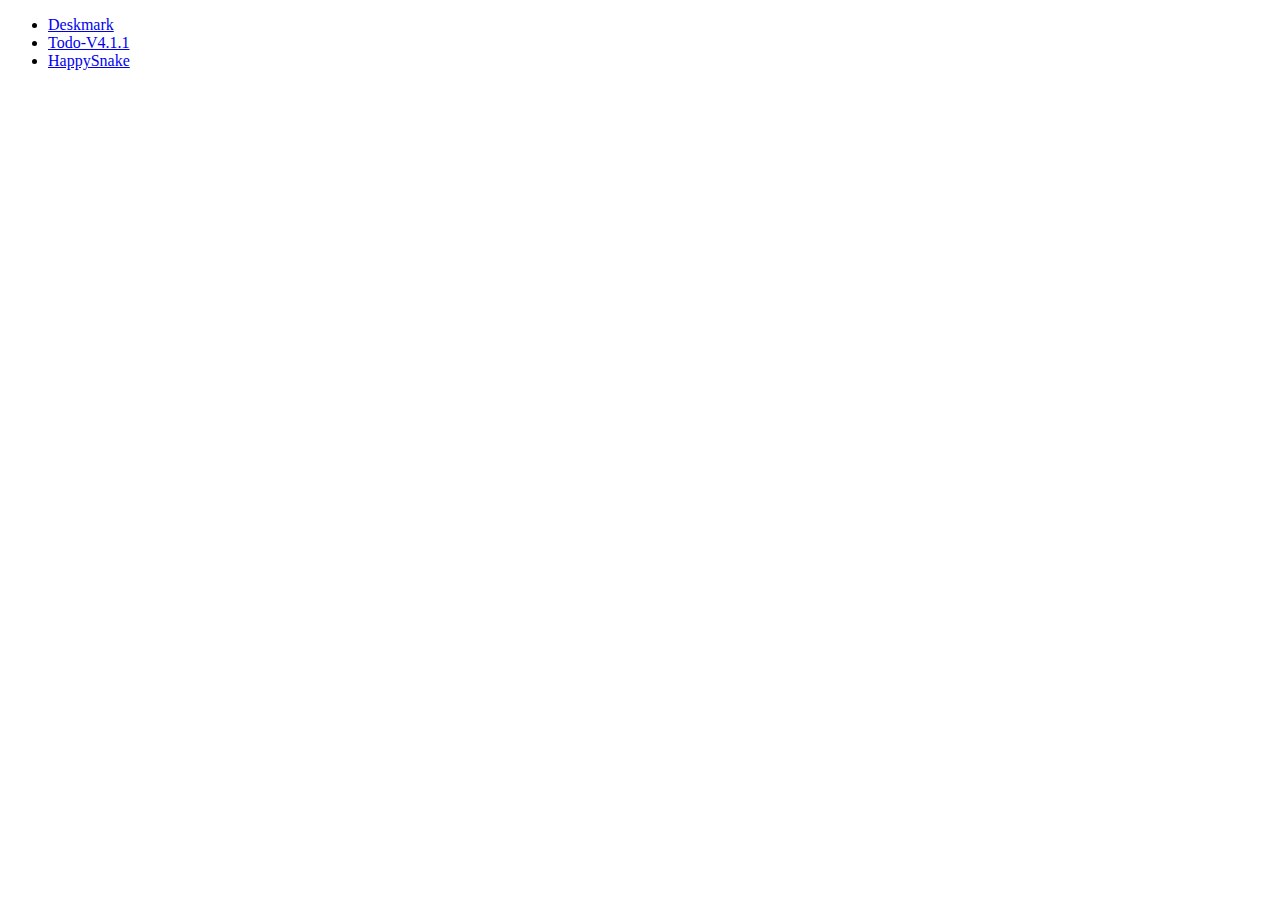
==== commit acef012c: "add index html" ====
--- a/index.html
+++ b/index.html
@@ -1,9 +1,22 @@
 <!DOCTYPE html>
-<html>
-  <head>
-    <meta charset="UTF-8">
-    <title>Todo-V4.1.1</title>
-  <link href="./bundle.css" rel="stylesheet"></head>
-  <body>
-  <script type="text/javascript" src="./bundle.js"></script></body>
+<html lang="en">
+<head>
+	<meta charset="UTF-8">
+	<title>Shurlormes.github.io</title>
+</head>
+<body>
+
+<ul>
+	<li>
+		<a href="https://shurlormes.github.io/Deskmark/">Deskmark</a>
+	</li>
+	<li>
+		<a href="https://shurlormes.github.io/Todo-V4.1.1/">Todo-V4.1.1</a>
+	</li>
+	<li>
+		<a href="https://shurlormes.github.io/HappySnake/">HappySnake</a>
+	</li>
+</ul>
+
+</body>
 </html>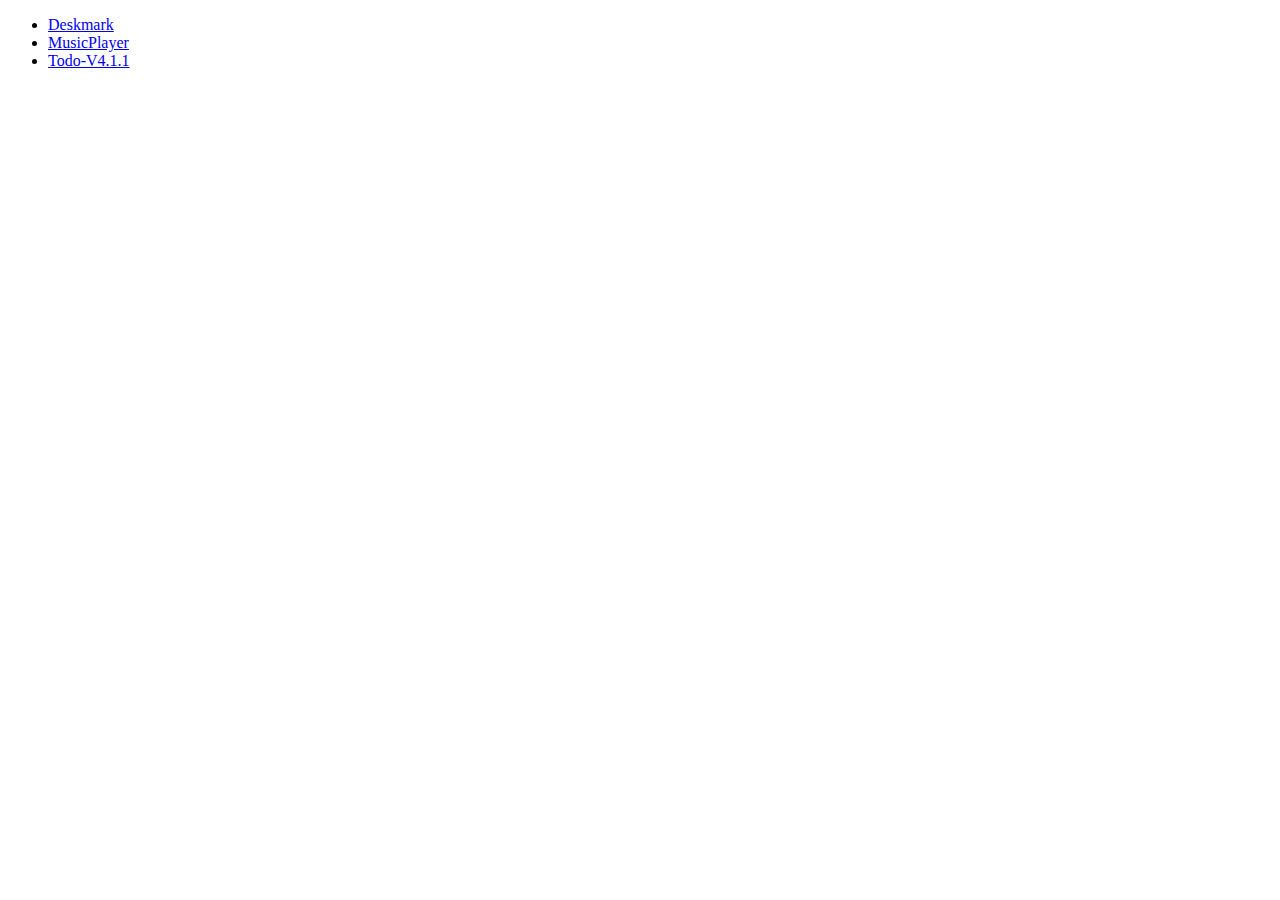
==== commit d6614252: "MusicPlayer" ====
--- a/index.html
+++ b/index.html
@@ -11,10 +11,10 @@
 		<a href="https://shurlormes.github.io/Deskmark/">Deskmark</a>
 	</li>
 	<li>
-		<a href="https://shurlormes.github.io/Todo-V4.1.1/">Todo-V4.1.1</a>
+		<a href="https://shurlormes.github.io/MusicPlayer/">MusicPlayer</a>
 	</li>
 	<li>
-		<a href="https://shurlormes.github.io/HappySnake/">HappySnake</a>
+		<a href="https://shurlormes.github.io/Todo-V4.1.1/">Todo-V4.1.1</a>
 	</li>
 </ul>
 
